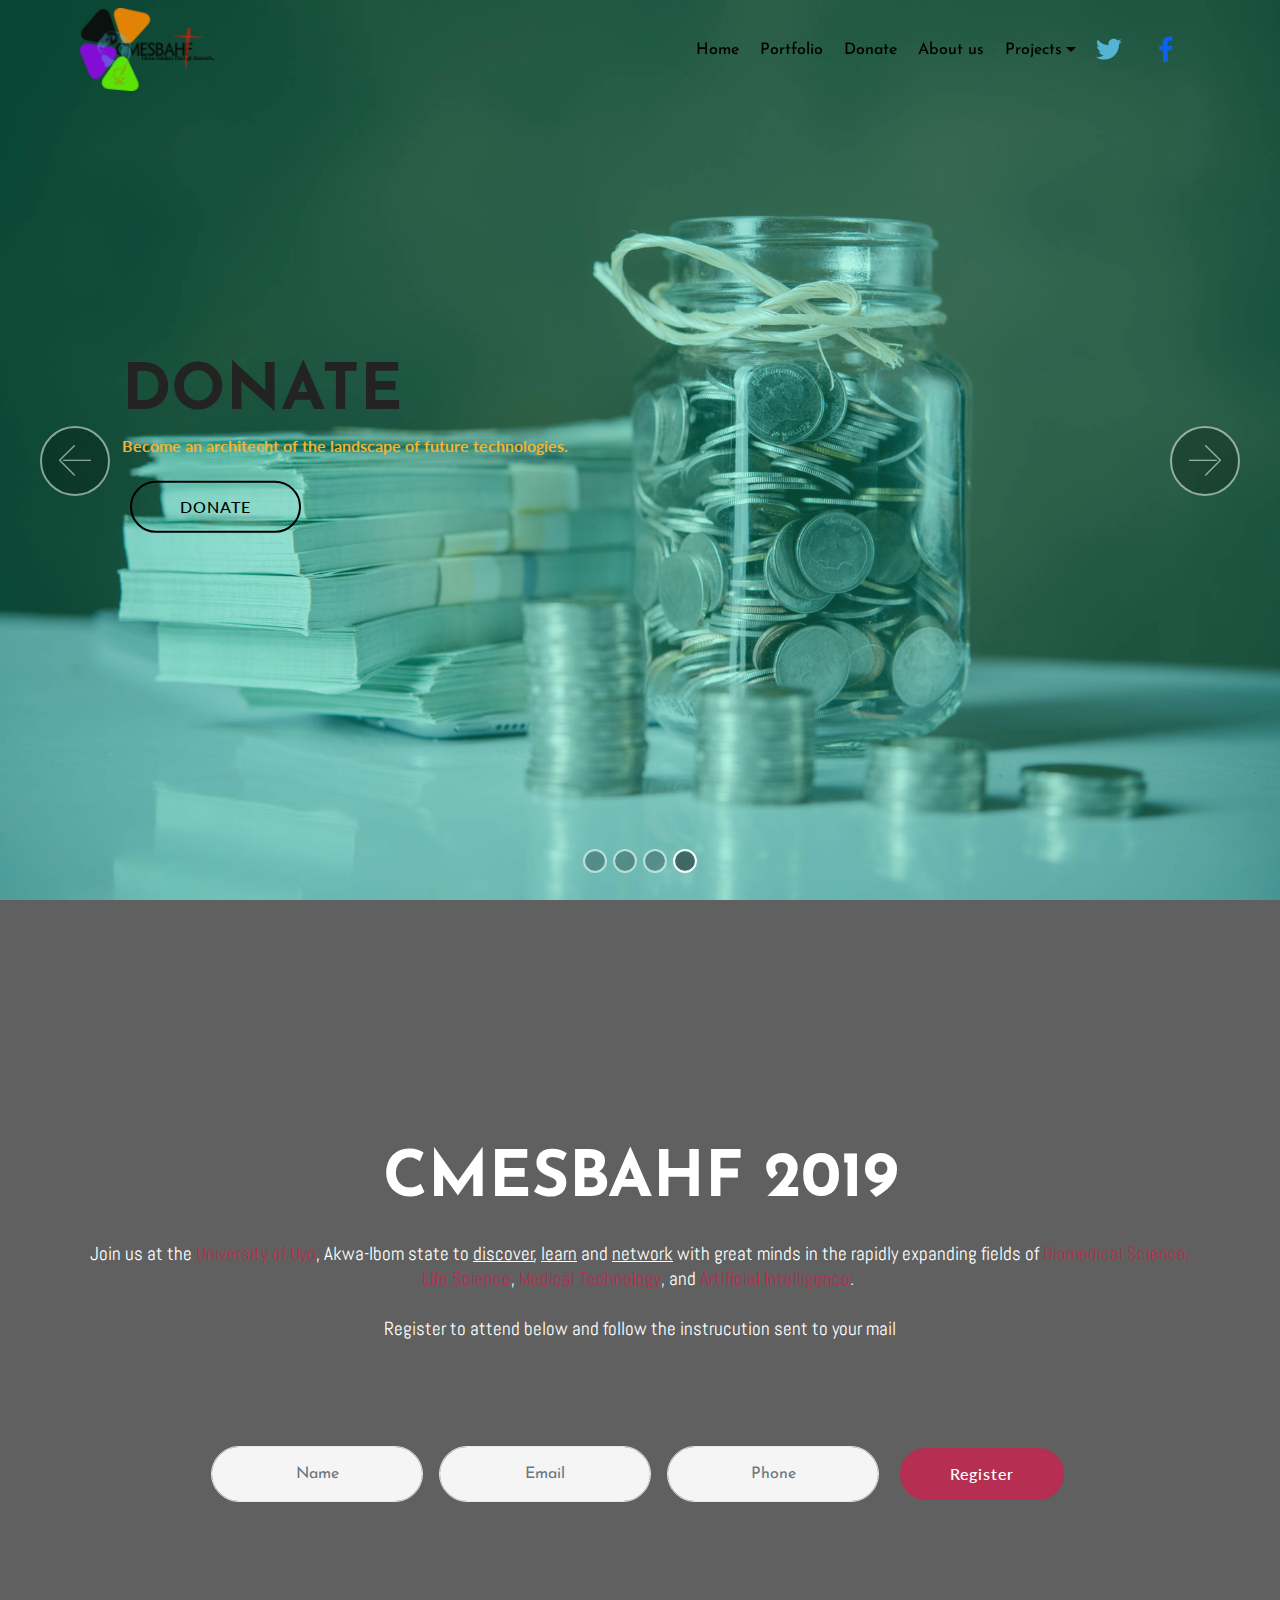
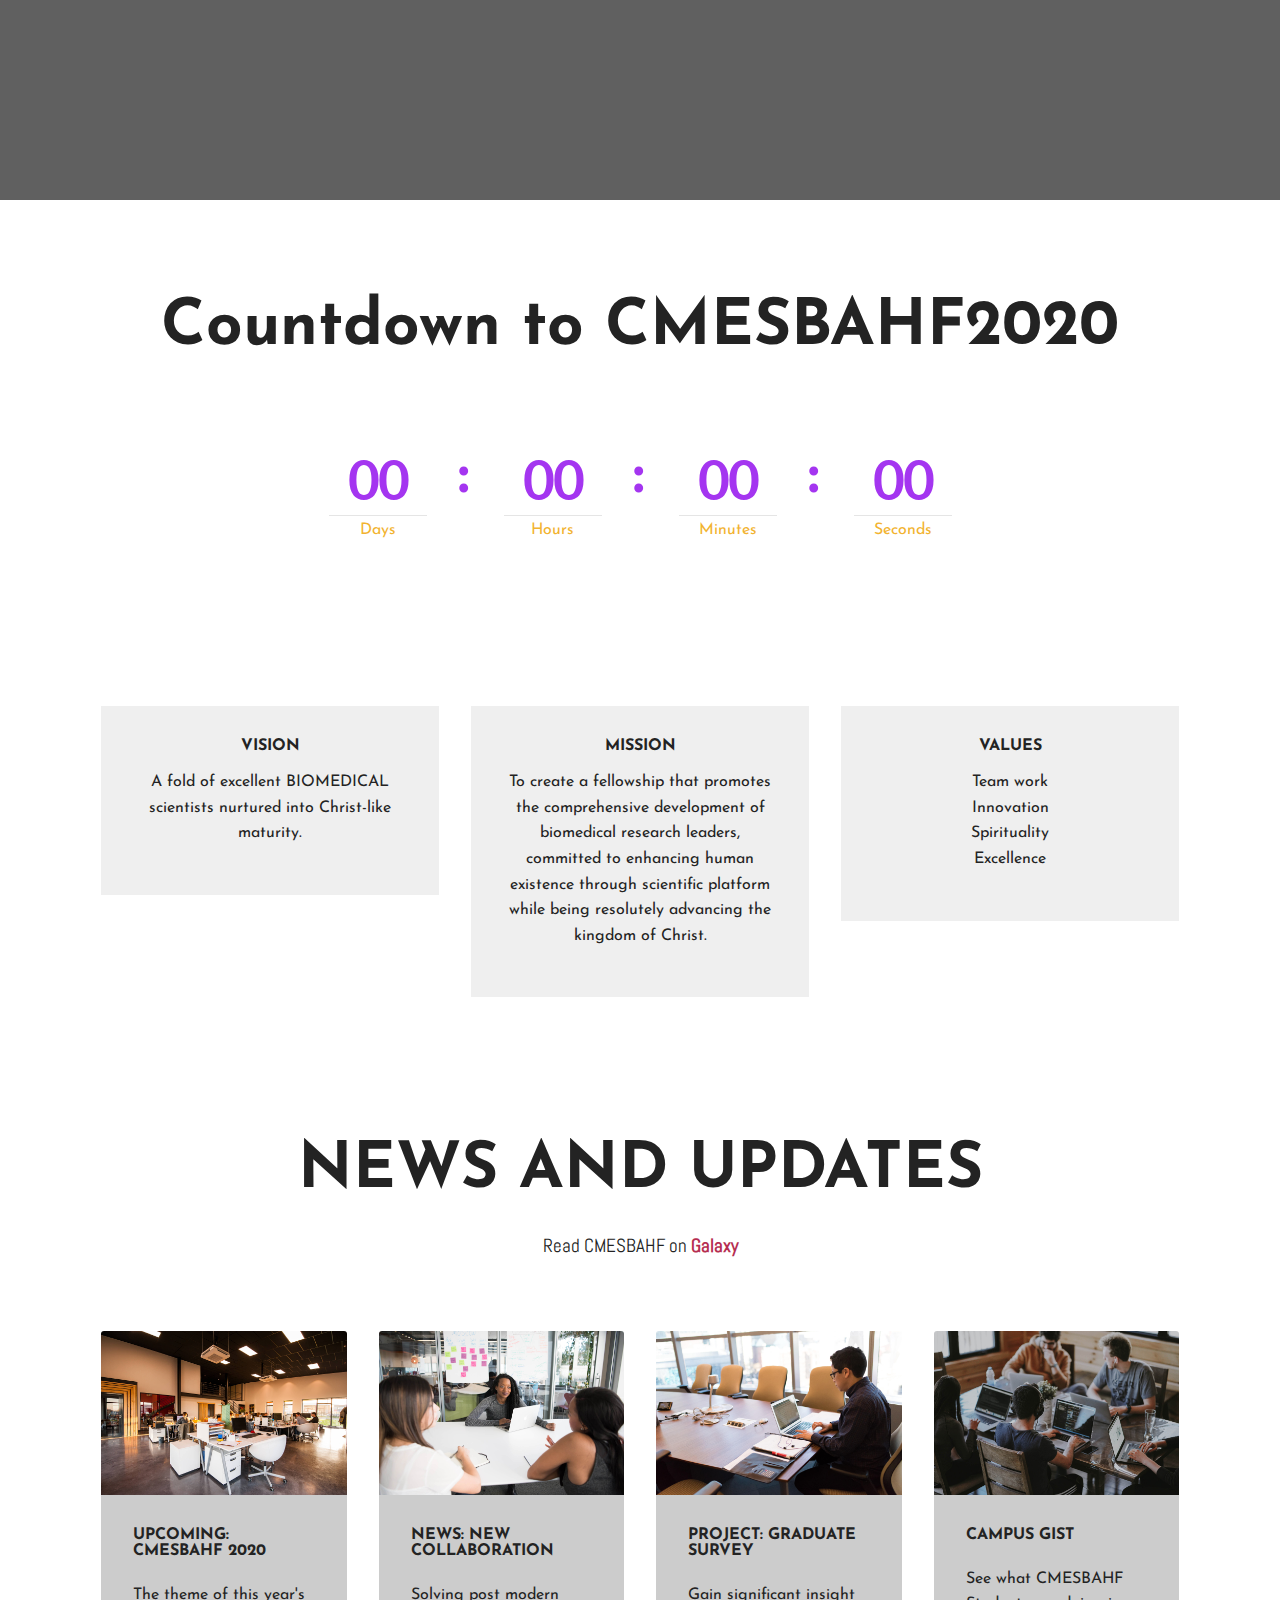
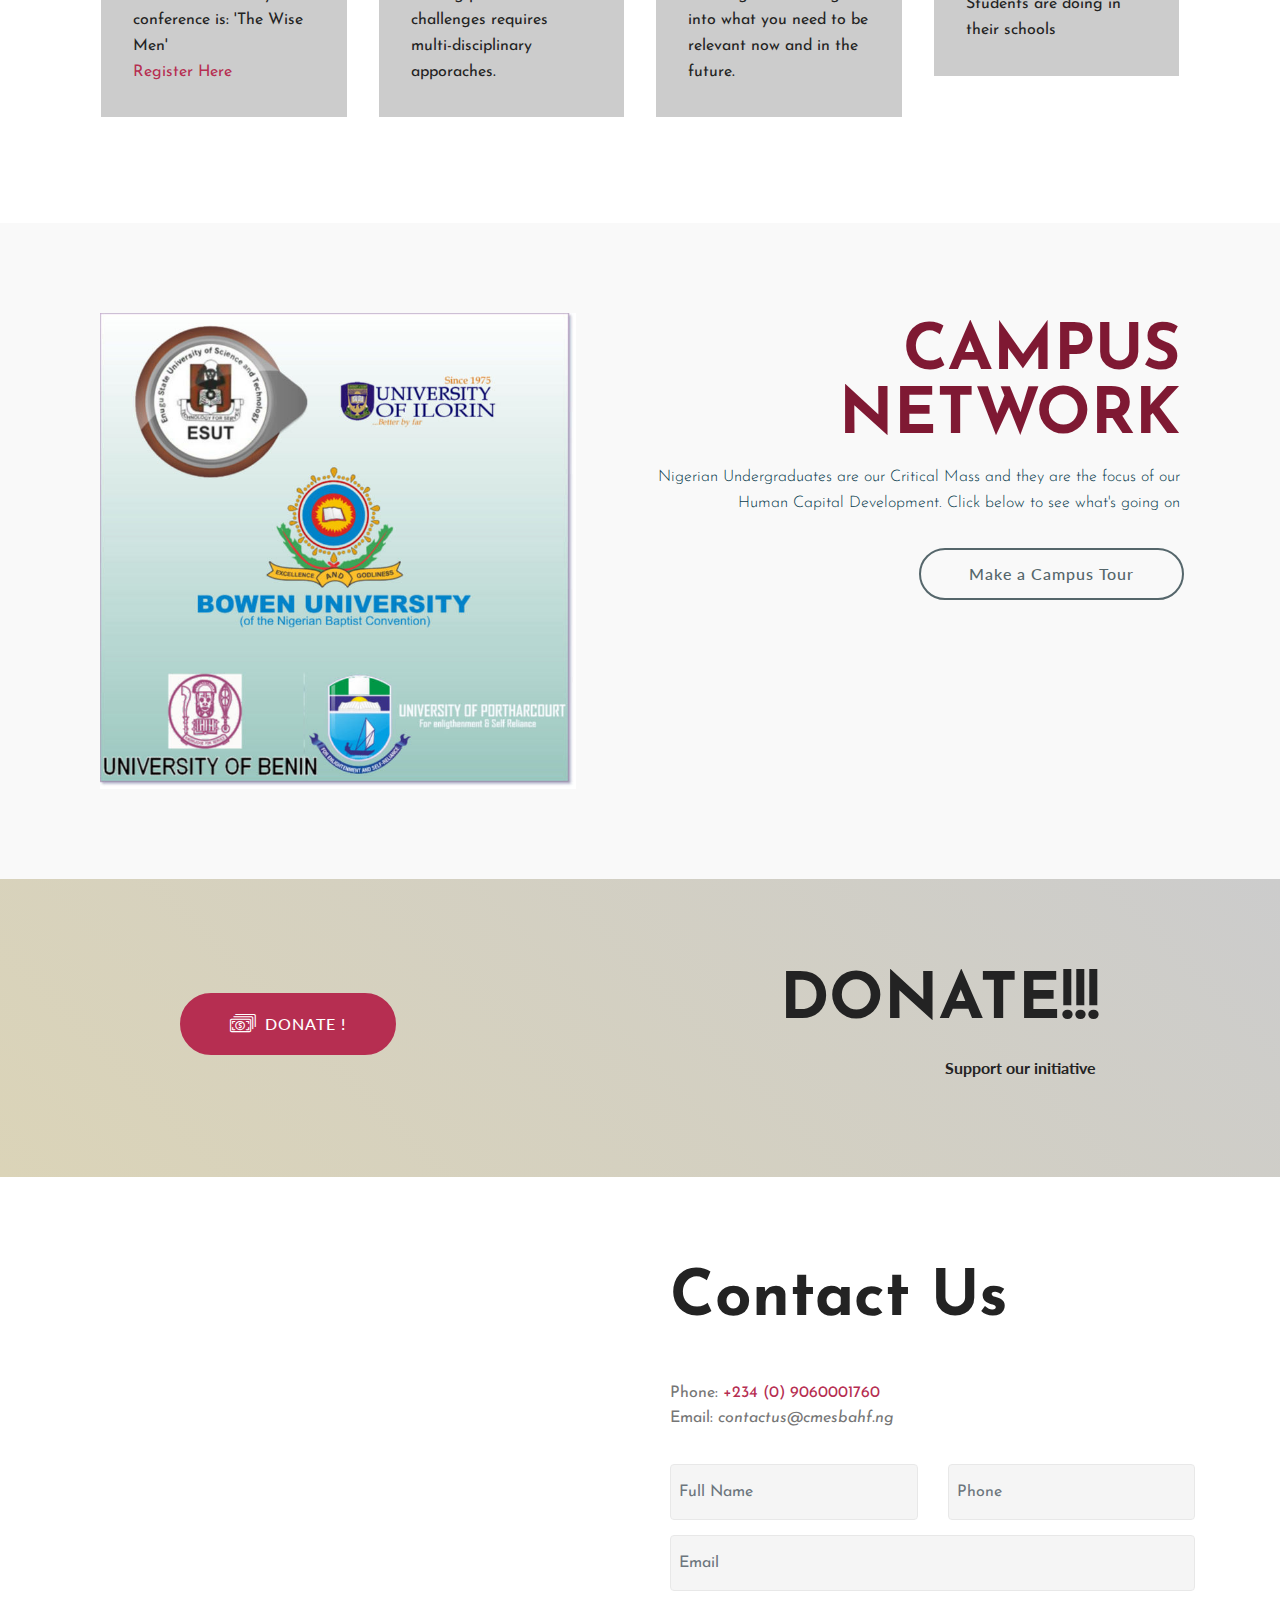
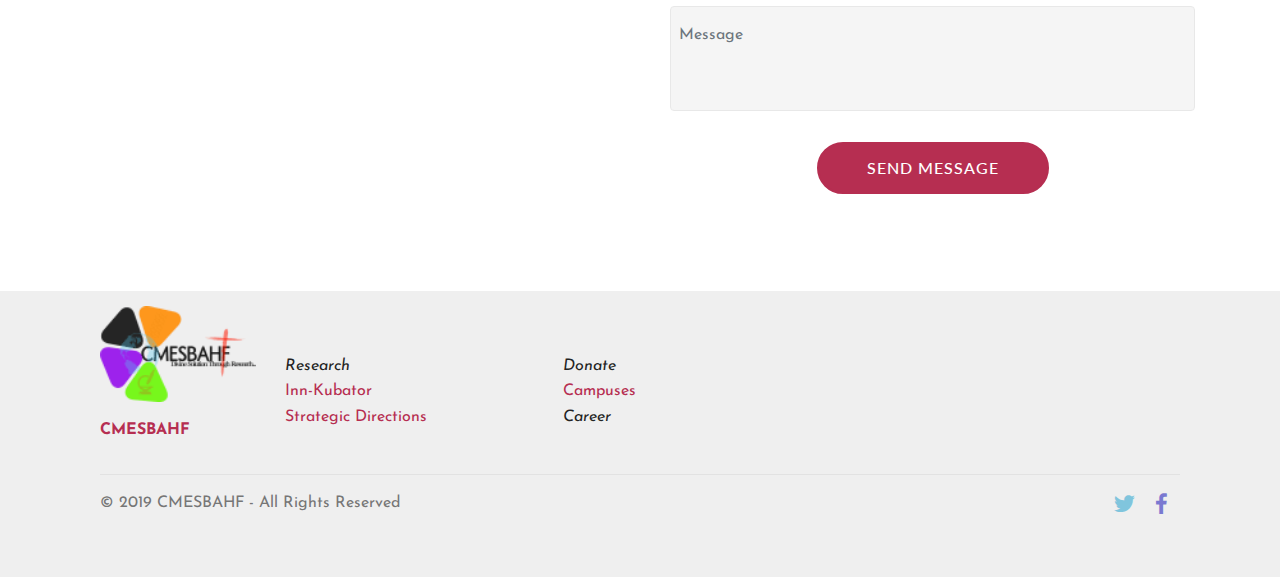
==== index.html @ d3d63069 "web" ====
<!DOCTYPE html>
<html  >
<head>
  <!-- Site made with Mobirise Website Builder v4.11.4, https://mobirise.com -->
  <meta charset="UTF-8">
  <meta http-equiv="X-UA-Compatible" content="IE=edge">
  <meta name="generator" content="Mobirise v4.11.4, mobirise.com">
  <meta name="viewport" content="width=device-width, initial-scale=1, minimum-scale=1">
  <link rel="shortcut icon" href="assets/images/cmesbahf-final-logo-122x75.png" type="image/x-icon">
  <meta name="description" content="The official website of CMESBAHF">
  
  <title>CMESBAHF Nigeria</title>
  <link rel="stylesheet" href="assets/web/assets/mobirise-icons/mobirise-icons.css">
  <link rel="stylesheet" href="assets/bootstrap/css/bootstrap.min.css">
  <link rel="stylesheet" href="assets/bootstrap/css/bootstrap-grid.min.css">
  <link rel="stylesheet" href="assets/bootstrap/css/bootstrap-reboot.min.css">
  <link rel="stylesheet" href="assets/socicon/css/styles.css">
  <link rel="stylesheet" href="assets/dropdown/css/style.css">
  <link rel="stylesheet" href="assets/tether/tether.min.css">
  <link rel="stylesheet" href="assets/theme/css/style.css">
  <link rel="preload" as="style" href="assets/mobirise/css/mbr-additional.css"><link rel="stylesheet" href="assets/mobirise/css/mbr-additional.css" type="text/css">
  
  
  
</head>
<body>
  <section class="menu cid-rE8yWDI77F" once="menu" id="menu2-0">

    

    <nav class="navbar navbar-expand beta-menu navbar-dropdown align-items-center navbar-toggleable-sm bg-color transparent">
        <button class="navbar-toggler navbar-toggler-right" type="button" data-toggle="collapse" data-target="#navbarSupportedContent" aria-controls="navbarSupportedContent" aria-expanded="false" aria-label="Toggle navigation">
            <div class="hamburger">
                <span></span>
                <span></span>
                <span></span>
                <span></span>
            </div>
        </button>
        <div class="menu-logo">
            <div class="navbar-brand">
                <span class="navbar-logo">
                    <a href="index.html">
                        <img src="assets/images/cmesbahf-final-logo-122x75.png" alt="CMESBAHF" title="The Christian Medical Scientists and Basic Health Foundation" style="height: 5.2rem;">
                    </a>
                </span>
                
            </div>
        </div>
        <div class="collapse navbar-collapse" id="navbarSupportedContent">
            <ul class="navbar-nav nav-dropdown nav-right" data-app-modern-menu="true"><li class="nav-item">
                    <a class="nav-link link text-black display-7" href="index.html">
                        Home</a>
                </li>
                <li class="nav-item">
                    <a class="nav-link link text-black display-7" href="page3.html" aria-expanded="false">
                        Portfolio</a>
                </li><li class="nav-item"><a class="nav-link link text-black display-7" href="index.html" aria-expanded="false">
                        Donate</a></li><li class="nav-item"><a class="nav-link link text-black display-7" href="page2.html" aria-expanded="false">
                        About us</a></li><li class="nav-item dropdown"><a class="nav-link link text-black dropdown-toggle display-7" href="index.html" data-toggle="dropdown-submenu" aria-expanded="true">
                        Projects</a><div class="dropdown-menu"><a class="text-black dropdown-item display-7" href="portfolio.html">EBP</a><a class="text-black dropdown-item display-7" href="https://www.surveymonkey.com/r/CMESBAHF" target="_blank">Graduate Survey</a></div></li><li class="nav-item"><a class="nav-link link text-black display-7" href="https://twitter.com/cmesbahf"><span class="socicon socicon-twitter mbr-iconfont mbr-iconfont-btn" style="color: rgb(85, 180, 212);"></span></a></li><li class="nav-item"><a class="nav-link link text-black display-7" href="https://facebook.com/cmesbahf"><span class="socicon socicon-facebook mbr-iconfont mbr-iconfont-btn" style="color: rgb(11, 97, 242);"></span></a></li></ul>
            
        </div>
    </nav>
</section>



<section class="engine"><a href="https://mobirise.info/t">free amp templates</a></section><section class="carousel slide cid-rE8Bx9FRnh" data-interval="false" id="slider1-5">

    

    <div class="full-screen"><div class="mbr-slider slide carousel" data-pause="true" data-keyboard="false" data-ride="carousel" data-interval="4000"><ol class="carousel-indicators"><li data-app-prevent-settings="" data-target="#slider1-5" data-slide-to="0"></li><li data-app-prevent-settings="" data-target="#slider1-5" data-slide-to="1"></li><li data-app-prevent-settings="" data-target="#slider1-5" data-slide-to="2"></li><li data-app-prevent-settings="" data-target="#slider1-5" class=" active" data-slide-to="3"></li></ol><div class="carousel-inner" role="listbox"><div class="carousel-item slider-fullscreen-image" data-bg-video-slide="false" style="background-image: url(assets/images/connect-20333-1920-1920x1280.jpg);"><div class="container container-slide"><div class="image_wrapper"><div class="mbr-overlay" style="background-color: rgb(127, 25, 51);"></div><img src="assets/images/connect-20333-1920-1920x1280.jpg" title="<b>CMESBAHF</b>"><div class="carousel-caption justify-content-center"><div class="col-10 align-left"><h2 class="mbr-fonts-style display-1"><strong>This is CMESBAHF</strong></h2><p class="lead mbr-text mbr-fonts-style display-5"><strong>EMPLOYABILITY: Join us to future-proof your career and get <br>connected with next generation skills in biomedical sciences<br> that makes you relevant and remain ahead.</strong><br></p><div class="mbr-section-btn" buttons="0"><a class="btn display-4 btn-secondary-outline" href="https://cmesbahf.ng">Read about our employability milestones</a> </div></div></div></div></div></div><div class="carousel-item slider-fullscreen-image" data-bg-video-slide="false" style="background-image: url(assets/images/lightbulb-1875247-1920-1920x1152.jpg);"><div class="container container-slide"><div class="image_wrapper"><div class="mbr-overlay" style="opacity: 0.3; background-color: rgb(142, 96, 16);"></div><img src="assets/images/lightbulb-1875247-1920-1920x1152.jpg" title="<b>CMESBAHF</b>"><div class="carousel-caption justify-content-center"><div class="col-10 align-left"><h2 class="mbr-fonts-style display-1"><strong>CMESBAHF</strong></h2><p class="lead mbr-text mbr-fonts-style display-2"><font color="#f2b330"><strong>INNOVATION: </strong>We nurture the best minds with spiritual , </font><br><font color="#f2b330">scientific and leadership tools for health and biomedical innovations</font></p><div class="mbr-section-btn" buttons="0"><a class="btn display-4 btn-secondary-outline" href="https://cmesbahf.ng">Learn more...</a> </div></div></div></div></div></div><div class="carousel-item slider-fullscreen-image" data-bg-video-slide="false" style="background-image: url(assets/images/asset-1-2000x1143.jpg);"><div class="container container-slide"><div class="image_wrapper"><div class="mbr-overlay" style="background-color: rgb(212, 188, 230);"></div><img src="assets/images/asset-1-2000x1143.jpg" title="<b>This is CMESBAHF</b>"><div class="carousel-caption justify-content-center"><div class="col-10 align-left"><h2 class="mbr-fonts-style display-1"><strong>CMESBAHF</strong></h2><p class="lead mbr-text mbr-fonts-style display-2"><strong>A special network of biomedical scientist that have found the nexus <br>between The Divine and Science. We are focused on making impact through <br>spiritually inspired scientific solutions fit for the post modern world. </strong>&nbsp;</p><div class="mbr-section-btn" buttons="0"><a class="btn display-4 btn-secondary-outline" href="https://cmesbahf.ng">See our projects</a> </div></div></div></div></div></div><div class="carousel-item slider-fullscreen-image active" data-bg-video-slide="false" style="background-image: url(assets/images/12565-2000x1335.jpg);"><div class="container container-slide"><div class="image_wrapper"><div class="mbr-overlay" style="opacity: 0.3; background-color: rgb(23, 231, 171);"></div><img src="assets/images/12565-2000x1335.jpg" title="<b>CAMPUS UPDATE</b>"><div class="carousel-caption justify-content-center"><div class="col-10 align-left"><h2 class="mbr-fonts-style display-1"><strong>DONATE</strong></h2><p class="lead mbr-text mbr-fonts-style display-2"><font color="#f2b330"><strong>Become an architecht of the landscape of future technologies.&nbsp;</strong></font></p><div class="mbr-section-btn" buttons="0"><a class="btn display-4 btn-secondary-outline" href="https://cmesbahf.ng">DONATE</a> </div></div></div></div></div></div></div><a data-app-prevent-settings="" class="carousel-control carousel-control-prev" role="button" data-slide="prev" href="#slider1-5"><span aria-hidden="true" class="mbri-left mbr-iconfont"></span><span class="sr-only">Previous</span></a><a data-app-prevent-settings="" class="carousel-control carousel-control-next" role="button" data-slide="next" href="#slider1-5"><span aria-hidden="true" class="mbri-right mbr-iconfont"></span><span class="sr-only">Next</span></a></div></div>

</section>

<section class="header13 cid-rEpSszQrSl mbr-fullscreen" id="header13-e" data-bg-video="https://www.youtube.com/watch?v=pHRcDOcZa6c">

    

    <div class="mbr-overlay" style="opacity: 0.7; background-color: rgb(35, 35, 35);">
    </div>

    <div class="container">
        

        <h1 class="mbr-section-title align-center pb-3 mbr-white mbr-bold mbr-fonts-style display-1">
            CMESBAHF 2019</h1>

        <h3 class="mbr-section-subtitle mbr-fonts-style display-5">Join us at the<a href="https://www.uniuyo.edu.ng/" target="_blank"> University of Uyo</a>, Akwa-Ibom state to <u>discover</u>, <u>learn</u> and <u>network</u> with great minds in the rapidly expanding fields of <a href="https://en.wikipedia.org/wiki/Biomedical_sciences" target="_blank">Biomedical Science, </a><a href="https://en.wikipedia.org/wiki/List_of_life_sciences" target="_blank">Life Science</a>, <a href="https://en.wikipedia.org/wiki/Health_technology_in_the_United_States" target="_blank">Medical Technology</a>, and&nbsp;<a href="https://en.wikipedia.org/wiki/Artificial_Intelligence" target="_blank">Artificial Intelligence</a>.&nbsp;<br><br>Register to attend below and follow the instrucution sent to your mail</h3>

        <div class="container mt-5 pt-5 pb-5">
            <div class="media-container-column" data-form-type="formoid">
                <div data-form-alert="" hidden="">Thanks for filling out the form!</div>

                <form class="form-inline" action="https://mobirise.com/" method="post" data-form-title="Mobirise Form">
                    <input type="hidden" value="X8OvmokMxhKAXZ16rlZdDSn3hfc1jZ1sjIEGr8yO2krGhYo9iOUZoTIAgWd7gZarjCQBtk+2hCfBKGUhmrcwa/AYx/we73OCE4CEQRSiBglqY59wUwQUn8UEQZHXHnZy" data-form-email="true">
                    <div class="form-group">
                        <input type="text" class="form-control input-sm input-inverse" name="name" required="" data-form-field="Name" placeholder="Name" id="name-header13-e">
                    </div>
                    <div class="form-group">
                        <input type="email" class="form-control input-sm input-inverse" name="email" required="" data-form-field="Email" placeholder="Email" id="email-header13-e">
                    </div>
                    <div class="form-group">
                        <input type="tel" class="form-control input-sm input-inverse" name="phone" data-form-field="Phone" placeholder="Phone" id="phone-header13-e">
                    </div>
                    <div class="buttons-wrap"><button href="" class="btn btn-primary display-4" type="submit" role="button">Register</button></div>
                </form>
            </div>
        </div>
    </div>

    

    
</section>

<section class="countdown1 cid-rE8IvRVbLJ" id="countdown1-6">
    
    
    
    <div class="container ">
        <h2 class="mbr-section-title pb-3 align-center mbr-fonts-style display-1"><strong>
            Countdown to CMESBAHF2020</strong></h2>
        
        
    </div>
    <div class="container countdown-cont align-center">
        <div class="daysCountdown" title="Days"></div>
        <div class="hoursCountdown" title="Hours"></div> 
        <div class="minutesCountdown" title="Minutes"></div> 
        <div class="secondsCountdown" title="Seconds"></div>
        <div class="countdown pt-5 mt-2" data-due-date="2020/11/12"> 
        </div>
    </div>
</section>

<section class="features4 cid-rEpTZJ6EQR" id="features4-g">
    
         

    
    <div class="container">
        <div class="media-container-row">
            <div class="card p-3 col-12 col-md-6 col-lg-4">
                <div class="card-wrapper media-container-row media-container-row">
                    <div class="card-box">
                        <h4 class="card-title pb-3 mbr-fonts-style display-7"><strong>
                            VISION</strong></h4>
                        <p class="mbr-text mbr-fonts-style display-7">
                            A fold of excellent BIOMEDICAL scientists nurtured into Christ-like maturity.
                        </p>
                    </div>
                </div>
            </div>

            <div class="card p-3 col-12 col-md-6 col-12 col-md-6 col-lg-4">
                <div class="card-wrapper media-container-row">
                    <div class="card-box">
                        <h4 class="card-title pb-3 mbr-fonts-style display-7"><strong>
                            MISSION</strong></h4>
                        <p class="mbr-text mbr-fonts-style display-7">To create a fellowship that promotes the comprehensive development of biomedical
research leaders, committed to enhancing human existence through scientific platform
<br>while being resolutely advancing the kingdom of Christ.</p>
                    </div>
                </div>
            </div>

            <div class="card p-3 col-12 col-md-6 col-lg-4">
                <div class="card-wrapper media-container-row">
                    <div class="card-box">
                        <h4 class="card-title pb-3 mbr-fonts-style display-7"><strong>
                            VALUES</strong></h4>
                        <p class="mbr-text mbr-fonts-style display-7">Team work <br>Innovation<br>Spirituality <br>Excellence</p>
                    </div>
                </div>
            </div>

            
        </div>
    </div>
</section>

<section class="features18 popup-btn-cards cid-rGeC0750as" id="features18-1c">

    

    
    <div class="container">
        <h2 class="mbr-section-title pb-3 align-center mbr-fonts-style display-1"><strong>
            NEWS AND UPDATES</strong></h2>
        <h3 class="mbr-section-subtitle display-5 align-center mbr-fonts-style mbr-light">
            Read CMESBAHF on&nbsp;<a href="page4.html"><strong>Galaxy</strong></a></h3>
        <div class="media-container-row pt-5 ">
            <div class="card p-3 col-12 col-md-6 col-lg-3">
                <div class="card-wrapper ">
                    <div class="card-img">
                        <div class="mbr-overlay"></div>
                        <div class="mbr-section-btn text-center"><a href="https://mobirise.co" class="btn btn-primary display-4">Register</a></div>
                        <img src="assets/images/background1.jpg" alt="Mobirise">
                    </div>
                    <div class="card-box">
                        <h4 class="card-title mbr-fonts-style display-7"><strong>UPCOMING: CMESBAHF 2020</strong><strong><br></strong></h4>
                        <p class="mbr-text mbr-fonts-style align-left display-7">
                            The theme of this year's conference is: 'The Wise Men'<br><a href="http://cmesbahf.ng">Register Here</a>&nbsp;</p>
                    </div>
                </div>
            </div>
            <div class="card p-3 col-12 col-md-6 col-lg-3">
                <div class="card-wrapper">
                    <div class="card-img">
                        <div class="mbr-overlay"></div>
                        <div class="mbr-section-btn text-center"><a href="https://mobirise.co" class="btn btn-primary display-4">Read</a></div>
                        <img src="assets/images/background2.jpg" alt="Mobirise">
                    </div>
                    <div class="card-box">
                        <h4 class="card-title mbr-fonts-style display-7"><strong>NEWS: NEW COLLABORATION</strong></h4>
                        <p class="mbr-text mbr-fonts-style display-7">
                           Solving post modern challenges requires multi-disciplinary apporaches.<br>
                        </p>
                    </div>
                </div>
            </div>

            <div class="card p-3 col-12 col-md-6 col-lg-3">
                <div class="card-wrapper">
                    <div class="card-img">
                        <div class="mbr-overlay"></div>
                        <div class="mbr-section-btn text-center"><a href="https://www.surveymonkey.com/r/CMESBAHF" class="btn btn-primary display-4">Particicpate</a></div>
                        <img src="assets/images/background3.jpg" alt="Mobirise">
                    </div>
                    <div class="card-box">
                        <h4 class="card-title mbr-fonts-style display-7"><strong>PROJECT: GRADUATE SURVEY</strong></h4>
                        <p class="mbr-text mbr-fonts-style display-7">Gain significant insight into what you need to be relevant now and in the future.</p>
                    </div>
                </div>
            </div>

            <div class="card p-3 col-12 col-md-6 col-lg-3">
                <div class="card-wrapper">
                    <div class="card-img">
                        <div class="mbr-overlay"></div>
                        <div class="mbr-section-btn text-center"><a href="https://mobirise.co" class="btn btn-primary display-4">Go To</a></div>
                        <img src="assets/images/background4.jpg" alt="Mobirise">
                    </div>
                    <div class="card-box">
                        <h4 class="card-title mbr-fonts-style display-7"><strong>
                            CAMPUS GIST</strong></h4>
                        <p class="mbr-text mbr-fonts-style display-7">See what CMESBAHF Students are doing in their schools</p>
                    </div>
                </div>
            </div>
        </div>
    </div>
</section>

<section class="services2 cid-rJbtkqHJz9" id="services2-23">
    <!---->
    
    <!---->
    <!--Overlay-->
    
    <!--Container-->
    <div class="container">
        <div class="col-md-12">
            <div class="media-container-row">
                <div class="mbr-figure" style="width: 50%;">
                    <img src="assets/images/cmesbahf-732x732.jpg" alt="Mobirise" title="">
                </div>
                <div class="align-left aside-content">
                    <h2 class="mbr-title pt-2 mbr-fonts-style display-1"><strong>
                        CAMPUS NETWORK</strong></h2>
                    <div class="mbr-section-text">
                        <p class="mbr-text text1 pt-2 mbr-light mbr-fonts-style display-7">Nigerian Undergraduates are our Critical Mass and they are the focus of our Human Capital Development. Click below to see what's going on</p>
                        
                    </div>
                    <!--Btn-->
                    <div class="mbr-section-btn pt-3 align-right"><a href="page2.html#gallery2-2f" class="btn btn-warning-outline display-4">Make a Campus Tour</a></div>
                </div>
            </div>
        </div>
    </div>
</section>





<section class="mbr-section info2 cid-rGeFq6LuWG" id="info2-1d">

    

    

    <div class="container">
        <div class="row main justify-content-center">
            <div class="media-container-column col-12 col-lg-3 col-md-4">
                <div class="mbr-section-btn align-left py-4"><a class="btn btn-primary display-4" href="https://mobirise.co"><span class="mbri-cash mbr-iconfont mbr-iconfont-btn"></span>
                    DONATE !</a></div>
            </div>
            <div class="media-container-column title col-12 col-lg-7 col-md-6">
                <h2 class="align-right mbr-bold mbr-white pb-3 mbr-fonts-style display-1">DONATE!!!</h2>
                <h3 class="mbr-section-subtitle align-right mbr-light mbr-white mbr-fonts-style display-4"><strong>
                    Support our initiative&nbsp;</strong></h3>
            </div>
        </div>
    </div>
</section>

<section class="mbr-section form4 cid-rJbx39dswi" id="form4-24">

    

    
    <div class="container">
        <div class="row">
            <div class="col-md-6">
                <div class="google-map"><iframe frameborder="0" style="border:0" src="https://www.google.com/maps/embed/v1/place?key=AIzaSyCx3d07zxHPLvkFBLlAR3Ng8a9wsAsGoJ8&amp;q=place_id:Ei5QbG90IDMwLCBGbGF0LCAzIFByb3ZpZGVuY2UgU3QsIEFidWphLCBOaWdlcmlhIi0aKwoaEhgKFAoSCUGMgRvcCE4QETivmH8p3FEEEAMSDVBsb3QgMzAsIEZsYXQ" allowfullscreen=""></iframe></div>
            </div>
            <div class="col-md-6">
                <h2 class="pb-3 align-left mbr-fonts-style display-1"><strong>
                    Contact Us</strong></h2>
                <div>
                    <div class="icon-block pb-3">
                        
                        
                    </div>
                    <div class="icon-contacts pb-3">
                        
                        <p class="mbr-text align-left mbr-fonts-style display-7">
                            Phone: <a href="tel:+234 (0) 9060001760">+234 (0) 9060001760</a>&nbsp;<br>
                            Email: <em>contactus@cmesbahf.ng</em></p>
                    </div>
                </div>
                <div data-form-type="formoid">
                    <div data-form-alert="" hidden="">Thanks for filling out the form!</div>
                    <form class="block mbr-form" action="https://mobirise.com/" method="post" data-form-title="Mobirise Form"><input type="hidden" name="email" data-form-email="true" value="tLbrWy59riHIXc68KKu2wMkXCcR/LjwdYV/ACq5c7BE36Apg1BDbLdhyXC3aLeLkBaf45lOIsUQeabkMNbRoTrTLozFEgLorjHcRyem7mPxCpz/sy0Q0nndVn+iEE9F0">
                        <div class="row">
                            <div class="col-md-6 multi-horizontal" data-for="name">
                                <input type="text" class="form-control input" name="name" data-form-field="Name" placeholder="Full Name" required="" id="name-form4-24">
                            </div>
                            <div class="col-md-6 multi-horizontal" data-for="phone">
                                <input type="text" class="form-control input" name="phone" data-form-field="Phone" placeholder="Phone" required="" id="phone-form4-24">
                            </div>
                            <div class="col-md-12" data-for="email">
                                <input type="text" class="form-control input" name="email" data-form-field="Email" placeholder="Email" required="" id="email-form4-24">
                            </div>
                            <div class="col-md-12" data-for="message">
                                <textarea class="form-control input" name="message" rows="3" data-form-field="Message" placeholder="Message" style="resize:none" id="message-form4-24"></textarea>
                            </div>
                            <div class="input-group-btn col-md-12" style="margin-top: 10px;">
                                <button href="" type="submit" class="btn btn-primary btn-form display-4">SEND MESSAGE</button>
                            </div>
                        </div>
                    </form>
                </div>
            </div>
        </div>
    </div>
</section>

<section class="footer3 cid-rIgvZgjJQn" id="footer3-1s">

    

    

    <div class="container">
        <div class="media-container-row content">
            <div class="col-md-2 col-sm-4">
                <div class="mb-3 img-logo">
                    <a href="index.html">
                         <img src="assets/images/cmesbahf-final-logo-122x75.png" alt="Mobirise" title="">
                    </a>
                </div>
                <p class="mbr-fonts-style foot-logo display-7"><em><a href="index.html"><strong>CMESBAHF</strong></a></em></p>
            </div>
            <div class="col-md-3 col-sm-4">
                <p class="mb-4 mbr-fonts-style foot-title display-7">&nbsp;</p>
                <p class="mbr-text mbr-links-column mbr-fonts-style display-7"><em>Research&nbsp;<br><a href="portfolio.html#services1-1h">Inn-Kubator</a><br><a href="page2.html#features18-1p">Strategic Directions</a></em><em><br></em></p>
            </div>
            <div class="col-md-3 col-sm-4">
                <p class="mb-4 mbr-fonts-style foot-title display-7">&nbsp;</p>
                <p class="mbr-text mbr-fonts-style mbr-links-column display-7"><em>Donate</em><br><em><a href="page2.html#clients-10">Campuses</a><br>Career</em><br></p>
            </div>
            <div class="col-md-4 col-sm-12">
                <p class="mb-4 mbr-fonts-style foot-title display-7">&nbsp;</p>
                <p class="mbr-text form-text mbr-fonts-style display-7">&nbsp;</p>
                

            </div>
        </div>
        <div class="footer-lower">
            <div class="media-container-row">
                <div class="col-sm-12">
                    <hr>
                </div>
            </div>
            <div class="media-container-row">
                <div class="col-sm-6 copyright">
                    <p class="mbr-text mbr-fonts-style display-7">
                        © 2019 CMESBAHF - All Rights Reserved
                    </p>
                </div>
                <div class="col-md-6">
                    <div class="social-list align-right">
                        <div class="soc-item">
                            <a href="https://twitter.com/cmesbahf" target="_blank">
                                <span class="mbr-iconfont mbr-iconfont-social socicon-twitter socicon" style="color: rgb(20, 157, 204); fill: rgb(20, 157, 204);"></span>
                            </a>
                        </div>
                        <div class="soc-item">
                            <a href="https://www.facebook.com/pages/Mobirise/1616226671953247" target="_blank">
                                <span class="mbr-iconfont mbr-iconfont-social socicon-facebook socicon" style="color: rgb(8, 5, 180); fill: rgb(8, 5, 180);"></span>
                            </a>
                        </div>
                        
                        
                        
                        
                    </div>
                </div>
            </div>
        </div>
    </div>
</section>




  <script src="assets/web/assets/jquery/jquery.min.js"></script>
  <script src="assets/popper/popper.min.js"></script>
  <script src="assets/bootstrap/js/bootstrap.min.js"></script>
  <script src="assets/smoothscroll/smooth-scroll.js"></script>
  <script src="assets/dropdown/js/nav-dropdown.js"></script>
  <script src="assets/dropdown/js/navbar-dropdown.js"></script>
  <script src="assets/touchswipe/jquery.touch-swipe.min.js"></script>
  <script src="assets/ytplayer/jquery.mb.ytplayer.min.js"></script>
  <script src="assets/vimeoplayer/jquery.mb.vimeo_player.js"></script>
  <script src="assets/tether/tether.min.js"></script>
  <script src="assets/bootstrapcarouselswipe/bootstrap-carousel-swipe.js"></script>
  <script src="assets/playervimeo/vimeo_player.js"></script>
  <script src="assets/countdown/jquery.countdown.min.js"></script>
  <script src="assets/mbr-popup-btns/mbr-popup-btns.js"></script>
  <script src="assets/theme/js/script.js"></script>
  <script src="assets/slidervideo/script.js"></script>
  <script src="assets/formoid/formoid.min.js"></script>
  
  
</body>
</html>
---- assets/web/assets/mobirise-icons/mobirise-icons.css ----
@font-face {
  font-family: 'MobiriseIcons';
  src:  url('mobirise-icons.eot?spat4u');
  src:  url('mobirise-icons.eot?spat4u#iefix') format('embedded-opentype'),
    url('mobirise-icons.ttf?spat4u') format('truetype'),
    url('mobirise-icons.woff?spat4u') format('woff'),
    url('mobirise-icons.svg?spat4u#MobiriseIcons') format('svg');
  font-weight: normal;
  font-style: normal;
  font-display: swap;
}

[class^="mbri-"], [class*=" mbri-"] {
  /* use !important to prevent issues with browser extensions that change fonts */
  font-family: MobiriseIcons !important;
  speak: none;
  font-style: normal;
  font-weight: normal;
  font-variant: normal;
  text-transform: none;
  line-height: 1;

  /* Better Font Rendering =========== */
  -webkit-font-smoothing: antialiased;
  -moz-osx-font-smoothing: grayscale;
}

.mbri-add-submenu:before {
  content: "\e900";
}
.mbri-alert:before {
  content: "\e901";
}
.mbri-align-center:before {
  content: "\e902";
}
.mbri-align-justify:before {
  content: "\e903";
}
.mbri-align-left:before {
  content: "\e904";
}
.mbri-align-right:before {
  content: "\e905";
}
.mbri-android:before {
  content: "\e906";
}
.mbri-apple:before {
  content: "\e907";
}
.mbri-arrow-down:before {
  content: "\e908";
}
.mbri-arrow-next:before {
  content: "\e909";
}
.mbri-arrow-prev:before {
  content: "\e90a";
}
.mbri-arrow-up:before {
  content: "\e90b";
}
.mbri-bold:before {
  content: "\e90c";
}
.mbri-bookmark:before {
  content: "\e90d";
}
.mbri-bootstrap:before {
  content: "\e90e";
}
.mbri-briefcase:before {
  content: "\e90f";
}
.mbri-browse:before {
  content: "\e910";
}
.mbri-bulleted-list:before {
  content: "\e911";
}
.mbri-calendar:before {
  content: "\e912";
}
.mbri-camera:before {
  content: "\e913";
}
.mbri-cart-add:before {
  content: "\e914";
}
.mbri-cart-full:before {
  content: "\e915";
}
.mbri-cash:before {
  content: "\e916";
}
.mbri-change-style:before {
  content: "\e917";
}
.mbri-chat:before {
  content: "\e918";
}
.mbri-clock:before {
  content: "\e919";
}
.mbri-close:before {
  content: "\e91a";
}
.mbri-cloud:before {
  content: "\e91b";
}
.mbri-code:before {
  content: "\e91c";
}
.mbri-contact-form:before {
  content: "\e91d";
}
.mbri-credit-card:before {
  content: "\e91e";
}
.mbri-cursor-click:before {
  content: "\e91f";
}
.mbri-cust-feedback:before {
  content: "\e920";
}
.mbri-database:before {
  content: "\e921";
}
.mbri-delivery:before {
  content: "\e922";
}
.mbri-desktop:before {
  content: "\e923";
}
.mbri-devices:before {
  content: "\e924";
}
.mbri-down:before {
  content: "\e925";
}
.mbri-download:before {
  content: "\e989";
}
.mbri-drag-n-drop:before {
  content: "\e927";
}
.mbri-drag-n-drop2:before {
  content: "\e928";
}
.mbri-edit:before {
  content: "\e929";
}
.mbri-edit2:before {
  content: "\e92a";
}
.mbri-error:before {
  content: "\e92b";
}
.mbri-extension:before {
  content: "\e92c";
}
.mbri-features:before {
  content: "\e92d";
}
.mbri-file:before {
  content: "\e92e";
}
.mbri-flag:before {
  content: "\e92f";
}
.mbri-folder:before {
  content: "\e930";
}
.mbri-gift:before {
  content: "\e931";
}
.mbri-github:before {
  content: "\e932";
}
.mbri-globe:before {
  content: "\e933";
}
.mbri-globe-2:before {
  content: "\e934";
}
.mbri-growing-chart:before {
  content: "\e935";
}
.mbri-hearth:before {
  content: "\e936";
}
.mbri-help:before {
  content: "\e937";
}
.mbri-home:before {
  content: "\e938";
}
.mbri-hot-cup:before {
  content: "\e939";
}
.mbri-idea:before {
  content: "\e93a";
}
.mbri-image-gallery:before {
  content: "\e93b";
}
.mbri-image-slider:before {
  content: "\e93c";
}
.mbri-info:before {
  content: "\e93d";
}
.mbri-italic:before {
  content: "\e93e";
}
.mbri-key:before {
  content: "\e93f";
}
.mbri-laptop:before {
  content: "\e940";
}
.mbri-layers:before {
  content: "\e941";
}
.mbri-left-right:before {
  content: "\e942";
}
.mbri-left:before {
  content: "\e943";
}
.mbri-letter:before {
  content: "\e944";
}
.mbri-like:before {
  content: "\e945";
}
.mbri-link:before {
  content: "\e946";
}
.mbri-lock:before {
  content: "\e947";
}
.mbri-login:before {
  content: "\e948";
}
.mbri-logout:before {
  content: "\e949";
}
.mbri-magic-stick:before {
  content: "\e94a";
}
.mbri-map-pin:before {
  content: "\e94b";
}
.mbri-menu:before {
  content: "\e94c";
}
.mbri-mobile:before {
  content: "\e94d";
}
.mbri-mobile2:before {
  content: "\e94e";
}
.mbri-mobirise:before {
  content: "\e94f";
}
.mbri-more-horizontal:before {
  content: "\e950";
}
.mbri-more-vertical:before {
  content: "\e951";
}
.mbri-music:before {
  content: "\e952";
}
.mbri-new-file:before {
  content: "\e953";
}
.mbri-numbered-list:before {
  content: "\e954";
}
.mbri-opened-folder:before {
  content: "\e955";
}
.mbri-pages:before {
  content: "\e956";
}
.mbri-paper-plane:before {
  content: "\e957";
}
.mbri-paperclip:before {
  content: "\e958";
}
.mbri-photo:before {
  content: "\e959";
}
.mbri-photos:before {
  content: "\e95a";
}
.mbri-pin:before {
  content: "\e95b";
}
.mbri-play:before {
  content: "\e95c";
}
.mbri-plus:before {
  content: "\e95d";
}
.mbri-preview:before {
  content: "\e95e";
}
.mbri-print:before {
  content: "\e95f";
}
.mbri-protect:before {
  content: "\e960";
}
.mbri-question:before {
  content: "\e961";
}
.mbri-quote-left:before {
  content: "\e962";
}
.mbri-quote-right:before {
  content: "\e963";
}
.mbri-refresh:before {
  content: "\e964";
}
.mbri-responsive:before {
  content: "\e965";
}
.mbri-right:before {
  content: "\e966";
}
.mbri-rocket:before {
  content: "\e967";
}
.mbri-sad-face:before {
  content: "\e968";
}
.mbri-sale:before {
  content: "\e969";
}
.mbri-save:before {
  content: "\e96a";
}
.mbri-search:before {
  content: "\e96b";
}
.mbri-setting:before {
  content: "\e96c";
}
.mbri-setting2:before {
  content: "\e96d";
}
.mbri-setting3:before {
  content: "\e96e";
}
.mbri-share:before {
  content: "\e96f";
}
.mbri-shopping-bag:before {
  content: "\e970";
}
.mbri-shopping-basket:before {
  content: "\e971";
}
.mbri-shopping-cart:before {
  content: "\e972";
}
.mbri-sites:before {
  content: "\e973";
}
.mbri-smile-face:before {
  content: "\e974";
}
.mbri-speed:before {
  content: "\e975";
}
.mbri-star:before {
  content: "\e976";
}
.mbri-success:before {
  content: "\e977";
}
.mbri-sun:before {
  content: "\e978";
}
.mbri-sun2:before {
  content: "\e979";
}
.mbri-tablet:before {
  content: "\e97a";
}
.mbri-tablet-vertical:before {
  content: "\e97b";
}
.mbri-target:before {
  content: "\e97c";
}
.mbri-timer:before {
  content: "\e97d";
}
.mbri-to-ftp:before {
  content: "\e97e";
}
.mbri-to-local-drive:before {
  content: "\e97f";
}
.mbri-touch-swipe:before {
  content: "\e980";
}
.mbri-touch:before {
  content: "\e981";
}
.mbri-trash:before {
  content: "\e982";
}
.mbri-underline:before {
  content: "\e983";
}
.mbri-unlink:before {
  content: "\e984";
}
.mbri-unlock:before {
  content: "\e985";
}
.mbri-up-down:before {
  content: "\e986";
}
.mbri-up:before {
  content: "\e987";
}
.mbri-update:before {
  content: "\e988";
}
.mbri-upload:before {
 content: "\e926"; 
}
.mbri-user:before {
  content: "\e98a";
}
.mbri-user2:before {
  content: "\e98b";
}
.mbri-users:before {
  content: "\e98c";
}
.mbri-video:before {
  content: "\e98d";
}
.mbri-video-play:before {
  content: "\e98e";
}
.mbri-watch:before {
  content: "\e98f";
}
.mbri-website-theme:before {
  content: "\e990";
}
.mbri-wifi:before {
  content: "\e991";
}
.mbri-windows:before {
  content: "\e992";
}
.mbri-zoom-out:before {
  content: "\e993";
}
.mbri-redo:before {
  content: "\e994";
}
.mbri-undo:before {
  content: "\e995";
}
---- assets/socicon/css/styles.css ----
@charset "UTF-8";

@font-face {
  font-family: "socicon";
  src:url("../fonts/socicon.eot");
  src:url("../fonts/socicon.eot?#iefix") format("embedded-opentype"),
    url("../fonts/socicon.woff") format("woff"),
    url("../fonts/socicon.ttf") format("truetype"),
    url("../fonts/socicon.svg#socicon") format("svg");
  font-weight: normal;
  font-style: normal;
  font-display:swap;
}

[data-icon]:before {
  font-family: "socicon" !important;
  content: attr(data-icon);
  font-style: normal !important;
  font-weight: normal !important;
  font-variant: normal !important;
  text-transform: none !important;
  speak: none;
  line-height: 1;
  -webkit-font-smoothing: antialiased;
  -moz-osx-font-smoothing: grayscale;
}

[class^="socicon-"]:before,
[class*=" socicon-"]:before {
  font-family: "socicon" !important;
  font-style: normal !important;
  font-weight: normal !important;
  font-variant: normal !important;
  text-transform: none !important;
  speak: none;
  line-height: 1;
  -webkit-font-smoothing: antialiased;
  -moz-osx-font-smoothing: grayscale;
}

.socicon-modelmayhem:before {
  content: "\e000";
}
.socicon-mixcloud:before {
  content: "\e001";
}
.socicon-drupal:before {
  content: "\e002";
}
.socicon-swarm:before {
  content: "\e003";
}
.socicon-istock:before {
  content: "\e004";
}
.socicon-yammer:before {
  content: "\e005";
}
.socicon-ello:before {
  content: "\e006";
}
.socicon-stackoverflow:before {
  content: "\e007";
}
.socicon-persona:before {
  content: "\e008";
}
.socicon-triplej:before {
  content: "\e009";
}
.socicon-houzz:before {
  content: "\e00a";
}
.socicon-rss:before {
  content: "\e00b";
}
.socicon-paypal:before {
  content: "\e00c";
}
.socicon-odnoklassniki:before {
  content: "\e00d";
}
.socicon-airbnb:before {
  content: "\e00e";
}
.socicon-periscope:before {
  content: "\e00f";
}
.socicon-outlook:before {
  content: "\e010";
}
.socicon-coderwall:before {
  content: "\e011";
}
.socicon-tripadvisor:before {
  content: "\e012";
}
.socicon-appnet:before {
  content: "\e013";
}
.socicon-goodreads:before {
  content: "\e014";
}
.socicon-tripit:before {
  content: "\e015";
}
.socicon-lanyrd:before {
  content: "\e016";
}
.socicon-slideshare:before {
  content: "\e017";
}
.socicon-buffer:before {
  content: "\e018";
}
.socicon-disqus:before {
  content: "\e019";
}
.socicon-vkontakte:before {
  content: "\e01a";
}
.socicon-whatsapp:before {
  content: "\e01b";
}
.socicon-patreon:before {
  content: "\e01c";
}
.socicon-storehouse:before {
  content: "\e01d";
}
.socicon-pocket:before {
  content: "\e01e";
}
.socicon-mail:before {
  content: "\e01f";
}
.socicon-blogger:before {
  content: "\e020";
}
.socicon-technorati:before {
  content: "\e021";
}
.socicon-reddit:before {
  content: "\e022";
}
.socicon-dribbble:before {
  content: "\e023";
}
.socicon-stumbleupon:before {
  content: "\e024";
}
.socicon-digg:before {
  content: "\e025";
}
.socicon-envato:before {
  content: "\e026";
}
.socicon-behance:before {
  content: "\e027";
}
.socicon-delicious:before {
  content: "\e028";
}
.socicon-deviantart:before {
  content: "\e029";
}
.socicon-forrst:before {
  content: "\e02a";
}
.socicon-play:before {
  content: "\e02b";
}
.socicon-zerply:before {
  content: "\e02c";
}
.socicon-wikipedia:before {
  content: "\e02d";
}
.socicon-apple:before {
  content: "\e02e";
}
.socicon-flattr:before {
  content: "\e02f";
}
.socicon-github:before {
  content: "\e030";
}
.socicon-renren:before {
  content: "\e031";
}
.socicon-friendfeed:before {
  content: "\e032";
}
.socicon-newsvine:before {
  content: "\e033";
}
.socicon-identica:before {
  content: "\e034";
}
.socicon-bebo:before {
  content: "\e035";
}
.socicon-zynga:before {
  content: "\e036";
}
.socicon-steam:before {
  content: "\e037";
}
.socicon-xbox:before {
  content: "\e038";
}
.socicon-windows:before {
  content: "\e039";
}
.socicon-qq:before {
  content: "\e03a";
}
.socicon-douban:before {
  content: "\e03b";
}
.socicon-meetup:before {
  content: "\e03c";
}
.socicon-playstation:before {
  content: "\e03d";
}
.socicon-android:before {
  content: "\e03e";
}
.socicon-snapchat:before {
  content: "\e03f";
}
.socicon-twitter:before {
  content: "\e040";
}
.socicon-facebook:before {
  content: "\e041";
}
.socicon-googleplus:before {
  content: "\e042";
}
.socicon-pinterest:before {
  content: "\e043";
}
.socicon-foursquare:before {
  content: "\e044";
}
.socicon-yahoo:before {
  content: "\e045";
}
.socicon-skype:before {
  content: "\e046";
}
.socicon-yelp:before {
  content: "\e047";
}
.socicon-feedburner:before {
  content: "\e048";
}
.socicon-linkedin:before {
  content: "\e049";
}
.socicon-viadeo:before {
  content: "\e04a";
}
.socicon-xing:before {
  content: "\e04b";
}
.socicon-myspace:before {
  content: "\e04c";
}
.socicon-soundcloud:before {
  content: "\e04d";
}
.socicon-spotify:before {
  content: "\e04e";
}
.socicon-grooveshark:before {
  content: "\e04f";
}
.socicon-lastfm:before {
  content: "\e050";
}
.socicon-youtube:before {
  content: "\e051";
}
.socicon-vimeo:before {
  content: "\e052";
}
.socicon-dailymotion:before {
  content: "\e053";
}
.socicon-vine:before {
  content: "\e054";
}
.socicon-flickr:before {
  content: "\e055";
}
.socicon-500px:before {
  content: "\e056";
}
.socicon-wordpress:before {
  content: "\e058";
}
.socicon-tumblr:before {
  content: "\e059";
}
.socicon-twitch:before {
  content: "\e05a";
}
.socicon-8tracks:before {
  content: "\e05b";
}
.socicon-amazon:before {
  content: "\e05c";
}
.socicon-icq:before {
  content: "\e05d";
}
.socicon-smugmug:before {
  content: "\e05e";
}
.socicon-ravelry:before {
  content: "\e05f";
}
.socicon-weibo:before {
  content: "\e060";
}
.socicon-baidu:before {
  content: "\e061";
}
.socicon-angellist:before {
  content: "\e062";
}
.socicon-ebay:before {
  content: "\e063";
}
.socicon-imdb:before {
  content: "\e064";
}
.socicon-stayfriends:before {
  content: "\e065";
}
.socicon-residentadvisor:before {
  content: "\e066";
}
.socicon-google:before {
  content: "\e067";
}
.socicon-yandex:before {
  content: "\e068";
}
.socicon-sharethis:before {
  content: "\e069";
}
.socicon-bandcamp:before {
  content: "\e06a";
}
.socicon-itunes:before {
  content: "\e06b";
}
.socicon-deezer:before {
  content: "\e06c";
}
.socicon-telegram:before {
  content: "\e06e";
}
.socicon-openid:before {
  content: "\e06f";
}
.socicon-amplement:before {
  content: "\e070";
}
.socicon-viber:before {
  content: "\e071";
}
.socicon-zomato:before {
  content: "\e072";
}
.socicon-draugiem:before {
  content: "\e074";
}
.socicon-endomodo:before {
  content: "\e075";
}
.socicon-filmweb:before {
  content: "\e076";
}
.socicon-stackexchange:before {
  content: "\e077";
}
.socicon-wykop:before {
  content: "\e078";
}
.socicon-teamspeak:before {
  content: "\e079";
}
.socicon-teamviewer:before {
  content: "\e07a";
}
.socicon-ventrilo:before {
  content: "\e07b";
}
.socicon-younow:before {
  content: "\e07c";
}
.socicon-raidcall:before {
  content: "\e07d";
}
.socicon-mumble:before {
  content: "\e07e";
}
.socicon-medium:before {
  content: "\e06d";
}
.socicon-bebee:before {
  content: "\e07f";
}
.socicon-hitbox:before {
  content: "\e080";
}
.socicon-reverbnation:before {
  content: "\e081";
}
.socicon-formulr:before {
  content: "\e082";
}
.socicon-instagram:before {
  content: "\e057";
}
.socicon-battlenet:before {
  content: "\e083";
}
.socicon-chrome:before {
  content: "\e084";
}
.socicon-discord:before {
  content: "\e086";
}
.socicon-issuu:before {
  content: "\e087";
}
.socicon-macos:before {
  content: "\e088";
}
.socicon-firefox:before {
  content: "\e089";
}
.socicon-opera:before {
  content: "\e08d";
}
.socicon-keybase:before {
  content: "\e090";
}
.socicon-alliance:before {
  content: "\e091";
}
.socicon-livejournal:before {
  content: "\e092";
}
.socicon-googlephotos:before {
  content: "\e093";
}
.socicon-horde:before {
  content: "\e094";
}
.socicon-etsy:before {
  content: "\e095";
}
.socicon-zapier:before {
  content: "\e096";
}
.socicon-google-scholar:before {
  content: "\e097";
}
.socicon-researchgate:before {
  content: "\e098";
}
.socicon-wechat:before {
  content: "\e099";
}
.socicon-strava:before {
  content: "\e09a";
}
.socicon-line:before {
  content: "\e09b";
}
.socicon-lyft:before {
  content: "\e09c";
}
.socicon-uber:before {
  content: "\e09d";
}
.socicon-songkick:before {
  content: "\e09e";
}
.socicon-viewbug:before {
  content: "\e09f";
}
.socicon-googlegroups:before {
  content: "\e0a0";
}
.socicon-quora:before {
  content: "\e073";
}
.socicon-diablo:before {
  content: "\e085";
}
.socicon-blizzard:before {
  content: "\e0a1";
}
.socicon-hearthstone:before {
  content: "\e08b";
}
.socicon-heroes:before {
  content: "\e08a";
}
.socicon-overwatch:before {
  content: "\e08c";
}
.socicon-warcraft:before {
  content: "\e08e";
}
.socicon-starcraft:before {
  content: "\e08f";
}
.socicon-beam:before {
  content: "\e0a2";
}
.socicon-curse:before {
  content: "\e0a3";
}
.socicon-player:before {
  content: "\e0a4";
}
.socicon-streamjar:before {
  content: "\e0a5";
}
.socicon-nintendo:before {
  content: "\e0a6";
}
.socicon-hellocoton:before {
  content: "\e0a7";
}
---- assets/dropdown/css/style.css ----
.navbar-dropdown {
  left: 0;
  padding: 0;
  position: absolute;
  right: 0;
  top: 0;
  transition: all 0.45s ease;
  z-index: 1030;
  background: #282828; }
  .navbar-dropdown .navbar-logo {
    margin-right: 0.8rem;
    transition: margin 0.3s ease-in-out;
    vertical-align: middle; }
    .navbar-dropdown .navbar-logo img {
      height: 3.125rem;
      transition: all 0.3s ease-in-out; }
    .navbar-dropdown .navbar-logo.mbr-iconfont {
      font-size: 3.125rem;
      line-height: 3.125rem; }
  .navbar-dropdown .navbar-caption {
    font-weight: 700;
    white-space: normal;
    vertical-align: -4px;
    line-height: 3.125rem !important; }
    .navbar-dropdown .navbar-caption, .navbar-dropdown .navbar-caption:hover {
      color: inherit;
      text-decoration: none; }
  .navbar-dropdown .mbr-iconfont + .navbar-caption {
    vertical-align: -1px; }
  .navbar-dropdown.navbar-fixed-top {
    position: fixed; }
  .navbar-dropdown .navbar-brand span {
    vertical-align: -4px; }
  .navbar-dropdown.bg-color.transparent {
    background: none; }
  .navbar-dropdown.navbar-short .navbar-brand {
    padding: 0.625rem 0; }
    .navbar-dropdown.navbar-short .navbar-brand span {
      vertical-align: -1px; }
  .navbar-dropdown.navbar-short .navbar-caption {
    line-height: 2.375rem !important;
    vertical-align: -2px; }
  .navbar-dropdown.navbar-short .navbar-logo {
    margin-right: 0.5rem; }
    .navbar-dropdown.navbar-short .navbar-logo img {
      height: 2.375rem; }
    .navbar-dropdown.navbar-short .navbar-logo.mbr-iconfont {
      font-size: 2.375rem;
      line-height: 2.375rem; }
  .navbar-dropdown.navbar-short .mbr-table-cell {
    height: 3.625rem; }
  .navbar-dropdown .navbar-close {
    left: 0.6875rem;
    position: fixed;
    top: 0.75rem;
    z-index: 1000; }
  .navbar-dropdown .hamburger-icon {
    content: "";
    display: inline-block;
    vertical-align: middle;
    width: 16px;
    -webkit-box-shadow: 0 -6px 0 1px #282828,0 0 0 1px #282828,0 6px 0 1px #282828;
    -moz-box-shadow: 0 -6px 0 1px #282828,0 0 0 1px #282828,0 6px 0 1px #282828;
    box-shadow: 0 -6px 0 1px #282828,0 0 0 1px #282828,0 6px 0 1px #282828; }

.dropdown-menu .dropdown-toggle[data-toggle="dropdown-submenu"]::after {
  border-bottom: 0.35em solid transparent;
  border-left: 0.35em solid;
  border-right: 0;
  border-top: 0.35em solid transparent;
  margin-left: 0.3rem; }

.dropdown-menu .dropdown-item:focus {
  outline: 0; }

.nav-dropdown {
  font-size: 0.75rem;
  font-weight: 500;
  height: auto !important; }
  .nav-dropdown .nav-btn {
    padding-left: 1rem; }
  .nav-dropdown .link {
    margin: .667em 1.667em;
    font-weight: 500;
    padding: 0;
    transition: color .2s ease-in-out; }
    .nav-dropdown .link.dropdown-toggle {
      margin-right: 2.583em; }
      .nav-dropdown .link.dropdown-toggle::after {
        margin-left: .25rem;
        border-top: 0.35em solid;
        border-right: 0.35em solid transparent;
        border-left: 0.35em solid transparent;
        border-bottom: 0; }
      .nav-dropdown .link.dropdown-toggle[aria-expanded="true"] {
        margin: 0;
        padding: 0.667em 3.263em  0.667em 1.667em; }
  .nav-dropdown .link::after,
  .nav-dropdown .dropdown-item::after {
    color: inherit; }
  .nav-dropdown .btn {
    font-size: 0.75rem;
    font-weight: 700;
    letter-spacing: 0;
    margin-bottom: 0;
    padding-left: 1.25rem;
    padding-right: 1.25rem; }
  .nav-dropdown .dropdown-menu {
    border-radius: 0;
    border: 0;
    left: 0;
    margin: 0;
    padding-bottom: 1.25rem;
    padding-top: 1.25rem;
    position: relative; }
  .nav-dropdown .dropdown-submenu {
    margin-left: 0.125rem;
    top: 0; }
  .nav-dropdown .dropdown-item {
    font-weight: 500;
    line-height: 2;
    padding: 0.3846em 4.615em 0.3846em 1.5385em;
    position: relative;
    transition: color .2s ease-in-out, background-color .2s ease-in-out; }
    .nav-dropdown .dropdown-item::after {
      margin-top: -0.3077em;
      position: absolute;
      right: 1.1538em;
      top: 50%; }
    .nav-dropdown .dropdown-item:focus, .nav-dropdown .dropdown-item:hover {
      background: none; }

@media (max-width: 767px) {
  .nav-dropdown.navbar-toggleable-sm {
    bottom: 0;
    display: none;
    left: 0;
    overflow-x: hidden;
    position: fixed;
    top: 0;
    transform: translateX(-100%);
    -ms-transform: translateX(-100%);
    -webkit-transform: translateX(-100%);
    width: 18.75rem;
    z-index: 999; } }
.nav-dropdown.navbar-toggleable-xl {
  bottom: 0;
  display: none;
  left: 0;
  overflow-x: hidden;
  position: fixed;
  top: 0;
  transform: translateX(-100%);
  -ms-transform: translateX(-100%);
  -webkit-transform: translateX(-100%);
  width: 18.75rem;
  z-index: 999; }

.nav-dropdown-sm {
  display: block !important;
  overflow-x: hidden;
  overflow: auto;
  padding-top: 3.875rem; }
  .nav-dropdown-sm::after {
    content: "";
    display: block;
    height: 3rem;
    width: 100%; }
  .nav-dropdown-sm.collapse.in ~ .navbar-close {
    display: block !important; }
  .nav-dropdown-sm.collapsing, .nav-dropdown-sm.collapse.in {
    transform: translateX(0);
    -ms-transform: translateX(0);
    -webkit-transform: translateX(0);
    transition: all 0.25s ease-out;
    -webkit-transition: all 0.25s ease-out;
    background: #282828; }
  .nav-dropdown-sm.collapsing[aria-expanded="false"] {
    transform: translateX(-100%);
    -ms-transform: translateX(-100%);
    -webkit-transform: translateX(-100%); }
  .nav-dropdown-sm .nav-item {
    display: block;
    margin-left: 0 !important;
    padding-left: 0; }
  .nav-dropdown-sm .link,
  .nav-dropdown-sm .dropdown-item {
    border-top: 1px dotted rgba(255, 255, 255, 0.1);
    font-size: 0.8125rem;
    line-height: 1.6;
    margin: 0 !important;
    padding: 0.875rem 2.4rem 0.875rem 1.5625rem !important;
    position: relative;
    white-space: normal; }
    .nav-dropdown-sm .link:focus, .nav-dropdown-sm .link:hover,
    .nav-dropdown-sm .dropdown-item:focus,
    .nav-dropdown-sm .dropdown-item:hover {
      background: rgba(0, 0, 0, 0.2) !important;
      color: #c0a375; }
  .nav-dropdown-sm .nav-btn {
    position: relative;
    padding: 1.5625rem 1.5625rem 0 1.5625rem; }
    .nav-dropdown-sm .nav-btn::before {
      border-top: 1px dotted rgba(255, 255, 255, 0.1);
      content: "";
      left: 0;
      position: absolute;
      top: 0;
      width: 100%; }
    .nav-dropdown-sm .nav-btn + .nav-btn {
      padding-top: 0.625rem; }
      .nav-dropdown-sm .nav-btn + .nav-btn::before {
        display: none; }
  .nav-dropdown-sm .btn {
    padding: 0.625rem 0; }
  .nav-dropdown-sm .dropdown-toggle[data-toggle="dropdown-submenu"]::after {
    margin-left: .25rem;
    border-top: 0.35em solid;
    border-right: 0.35em solid transparent;
    border-left: 0.35em solid transparent;
    border-bottom: 0; }
  .nav-dropdown-sm .dropdown-toggle[data-toggle="dropdown-submenu"][aria-expanded="true"]::after {
    border-top: 0;
    border-right: 0.35em solid transparent;
    border-left: 0.35em solid transparent;
    border-bottom: 0.35em solid; }
  .nav-dropdown-sm .dropdown-menu {
    margin: 0;
    padding: 0;
    position: relative;
    top: 0;
    left: 0;
    width: 100%;
    border: 0;
    float: none;
    border-radius: 0;
    background: none; }
  .nav-dropdown-sm .dropdown-submenu {
    left: 100%;
    margin-left: 0.125rem;
    margin-top: -1.25rem;
    top: 0; }

.navbar-toggleable-sm .nav-dropdown .dropdown-menu {
  position: absolute; }

.navbar-toggleable-sm .nav-dropdown .dropdown-submenu {
  left: 100%;
  margin-left: 0.125rem;
  margin-top: -1.25rem;
  top: 0; }

.navbar-toggleable-sm.opened .nav-dropdown .dropdown-menu {
  position: relative; }

.navbar-toggleable-sm.opened .nav-dropdown .dropdown-submenu {
  left: 0;
  margin-left: 00rem;
  margin-top: 0rem;
  top: 0; }

.is-builder .nav-dropdown.collapsing {
  transition: none !important; }

/*# sourceMappingURL=style.css.map */
---- assets/theme/css/style.css ----
/*!
 * Mobirise v4 theme (https://mobirise.com/)
 * Copyright 2017 Mobirise
 */
section {
  background-color: #eeeeee; }

body {
  font-style: normal;
  line-height: 1.5; }

section,
.container,
.container-fluid {
  position: relative;
  word-wrap: break-word; }

a.mbr-iconfont:hover {
  text-decoration: none; }

.article .lead p,
.article .lead ul,
.article .lead ol,
.article .lead pre,
.article .lead blockquote {
  margin-bottom: 0; }

ul,
ol,
pre,
blockquote {
  margin-bottom: 2.3125rem; }

pre {
  background: #f4f4f4;
  padding: 10px 24px;
  white-space: pre-wrap; }

.inactive {
  -webkit-user-select: none;
  -moz-user-select: none;
  -ms-user-select: none;
  user-select: none;
  pointer-events: none;
  -webkit-user-drag: none;
  user-drag: none; }

.mbr-section__comments .row {
  justify-content: center;
  -webkit-justify-content: center; }

a {
  font-style: normal;
  font-weight: 400;
  cursor: pointer; }
  a, a:hover {
    text-decoration: none; }

figure {
  margin-bottom: 0; }

body {
  color: #232323; }

h1,
h2,
h3,
h4,
h5,
h6,
.h1,
.h2,
.h3,
.h4,
.h5,
.h6,
.display-1,
.display-2,
.display-3,
.display-4 {
  line-height: 1;
  word-break: break-word;
  word-wrap: break-word; }

.mbr-section-title {
  font-style: normal;
  line-height: 1.2; }

.mbr-section-subtitle {
  line-height: 1.3; }

.mbr-text {
  font-style: normal;
  line-height: 1.6; }

b,
strong {
  font-weight: bold; }

blockquote {
  padding: 10px 0 10px 20px;
  position: relative;
  border-left: 2px solid;
  border-color: #ff3366; }

input:-webkit-autofill, input:-webkit-autofill:hover, input:-webkit-autofill:focus, input:-webkit-autofill:active {
  transition-delay: 9999s;
  transition-property: background-color, color; }

textarea[type='hidden'] {
  display: none; }

body {
  position: relative; }

section {
  background-position: 50% 50%;
  background-repeat: no-repeat;
  background-size: cover; }
  section .mbr-background-video,
  section .mbr-background-video-preview {
    position: absolute;
    bottom: 0;
    left: 0;
    right: 0;
    top: 0; }

.hidden {
  visibility: hidden; }

.mbr-z-index20 {
  z-index: 20; }

/*! Base colors */
.mbr-white {
  color: #ffffff; }

.mbr-black {
  color: #000000; }

.mbr-bg-white {
  background-color: #ffffff; }

.mbr-bg-black {
  background-color: #000000; }

/*! Text-aligns */
.align-left {
  text-align: left; }

.align-center {
  text-align: center; }

.align-right {
  text-align: right; }

@media (max-width: 767px) {
  .align-left,
  .align-center,
  .align-right,
  .mbr-section-btn,
  .mbr-section-title {
    text-align: center; } }
/*! Font-weight  */
.mbr-light {
  font-weight: 300; }

.mbr-regular {
  font-weight: 400; }

.mbr-semibold {
  font-weight: 500; }

.mbr-bold {
  font-weight: 700; }

/*! Media  */
.media-size-item {
  -webkit-flex: 1 1 auto;
  -moz-flex: 1 1 auto;
  -ms-flex: 1 1 auto;
  -o-flex: 1 1 auto;
  flex: 1 1 auto; }

.media-content {
  -webkit-flex-basis: 100%;
  flex-basis: 100%; }

.media-container-row {
  display: -ms-flexbox;
  display: -webkit-flex;
  display: flex;
  -webkit-flex-direction: row;
  -ms-flex-direction: row;
  flex-direction: row;
  -webkit-flex-wrap: wrap;
  -ms-flex-wrap: wrap;
  flex-wrap: wrap;
  -webkit-justify-content: center;
  -ms-flex-pack: center;
  justify-content: center;
  -webkit-align-content: center;
  -ms-flex-line-pack: center;
  align-content: center;
  -webkit-align-items: start;
  -ms-flex-align: start;
  align-items: start; }
  .media-container-row .media-size-item {
    width: 400px; }

.media-container-column {
  display: -ms-flexbox;
  display: -webkit-flex;
  display: flex;
  -webkit-flex-direction: column;
  -ms-flex-direction: column;
  flex-direction: column;
  -webkit-flex-wrap: wrap;
  -ms-flex-wrap: wrap;
  flex-wrap: wrap;
  -webkit-justify-content: center;
  -ms-flex-pack: center;
  justify-content: center;
  -webkit-align-content: center;
  -ms-flex-line-pack: center;
  align-content: center;
  -webkit-align-items: stretch;
  -ms-flex-align: stretch;
  align-items: stretch; }
  .media-container-column > * {
    width: 100%; }

@media (min-width: 992px) {
  .media-container-row {
    -webkit-flex-wrap: nowrap;
    -ms-flex-wrap: nowrap;
    flex-wrap: nowrap; } }
figure {
  overflow: hidden; }

figure[mbr-media-size] {
  transition: width 0.1s; }

.mbr-figure img,
.mbr-figure iframe {
  display: block;
  width: 100%; }

.card {
  background-color: transparent;
  border: none; }

.card-box {
  width: 100%; }

.card-img {
  text-align: center;
  flex-shrink: 0;
  -webkit-flex-shrink: 0; }

.media {
  max-width: 100%;
  margin: 0 auto; }

.mbr-figure {
  -ms-flex-item-align: center;
  -ms-grid-row-align: center;
  -webkit-align-self: center;
  align-self: center; }

.media-container > div {
  max-width: 100%; }

.mbr-figure img,
.card-img img {
  width: 100%; }

@media (max-width: 991px) {
  .media-size-item {
    width: auto !important; }

  .media {
    width: auto; }

  .mbr-figure {
    width: 100% !important; } }
/*! Buttons */
.btn {
  font-weight: 500;
  border-width: 2px;
  font-style: normal;
  letter-spacing: 1px;
  margin: .4rem .8rem;
  white-space: normal;
  -webkit-transition: all .3s ease-in-out;
  -moz-transition: all .3s ease-in-out;
  transition: all .3s ease-in-out;
  display: inline-flex;
  align-items: center;
  justify-content: center;
  word-break: break-word;
  -webkit-align-items: center;
  -webkit-justify-content: center;
  display: -webkit-inline-flex; }

.btn-sm {
  font-weight: 500;
  letter-spacing: 1px;
  -webkit-transition: all .3s ease-in-out;
  -moz-transition: all .3s ease-in-out;
  transition: all .3s ease-in-out; }

.btn-md {
  font-weight: 500;
  letter-spacing: 1px;
  margin: .4rem .8rem !important;
  -webkit-transition: all .3s ease-in-out;
  -moz-transition: all .3s ease-in-out;
  transition: all .3s ease-in-out; }

.btn-lg {
  font-weight: 500;
  letter-spacing: 1px;
  margin: .4rem .8rem !important;
  -webkit-transition: all .3s ease-in-out;
  -moz-transition: all .3s ease-in-out;
  transition: all .3s ease-in-out; }

.mbr-section-btn {
  margin-left: -0.25rem;
  margin-right: -0.25rem;
  font-size: 0; }

nav .mbr-section-btn {
  margin-left: 0rem;
  margin-right: 0rem; }

.btn-form {
  border-radius: 0; }
  .btn-form:hover {
    cursor: pointer; }

/*! Btn icon margin */
.btn .mbr-iconfont,
.btn.btn-sm .mbr-iconfont {
  cursor: pointer;
  margin-right: 0.5rem; }

.btn.btn-md .mbr-iconfont,
.btn.btn-md .mbr-iconfont {
  margin-right: 0.8rem; }

.mbr-regular {
  font-weight: 400; }

.mbr-semibold {
  font-weight: 500; }

.mbr-bold {
  font-weight: 700; }

[type='submit'] {
  -webkit-appearance: none; }

/*! Full-screen */
.mbr-fullscreen .mbr-overlay {
  min-height: 100vh; }

.mbr-fullscreen {
  display: flex;
  display: -webkit-flex;
  display: -moz-flex;
  display: -ms-flex;
  display: -o-flex;
  align-items: center;
  -webkit-align-items: center;
  min-height: 100vh;
  padding-top: 3rem;
  padding-bottom: 3rem; }

/*! Map */
.map {
  height: 25rem;
  position: relative; }
  .map iframe {
    width: 100%;
    height: 100%; }

.mbr-overlay {
  background-color: #000;
  bottom: 0;
  left: 0;
  opacity: .5;
  position: absolute;
  right: 0;
  top: 0;
  z-index: 0;
  pointer-events: none; }

/* Form */
blockquote {
  font-style: italic;
  padding: 10px 0 10px 20px;
  font-size: 1.09rem;
  position: relative;
  border-width: 3px; }

.form-control {
  background-color: #f5f5f5;
  box-shadow: none;
  color: #565656;
  line-height: 1.43;
  min-height: 3.5em;
  padding: 1.07em .5em; }
  .form-control, .form-control:focus {
    border: 1px solid #e8e8e8; }
  .form-active .form-control:invalid {
    border-color: red; }

.form-control-label {
  position: relative;
  cursor: pointer;
  margin-bottom: .357em;
  padding: 0; }

.alert {
  color: #ffffff;
  border-radius: 0;
  border: 0;
  font-size: .875rem;
  line-height: 1.5;
  margin-bottom: 1.875rem;
  padding: 1.25rem;
  position: relative; }
  .alert.alert-form::after {
    background-color: inherit;
    bottom: -7px;
    content: "";
    display: block;
    height: 14px;
    left: 50%;
    margin-left: -7px;
    position: absolute;
    transform: rotate(45deg);
    width: 14px;
    -webkit-transform: rotate(45deg); }

.form-asterisk {
  font-family: initial;
  position: absolute;
  top: -2px;
  font-weight: normal; }

/*! Scroll to top arrow */
#scrollToTop a i:before {
  content: '';
  position: absolute;
  height: 40%;
  top: 25%;
  background: #fff;
  width: 2px;
  left: calc(50% - 1px); }
#scrollToTop a i:after {
  content: '';
  position: absolute;
  display: block;
  border-top: 2px solid #fff;
  border-right: 2px solid #fff;
  width: 40%;
  height: 40%;
  left: 30%;
  bottom: 30%;
  transform: rotate(135deg);
  -webkit-transform: rotate(135deg); }

.mbr-arrow-up {
  bottom: 25px;
  right: 90px;
  position: fixed;
  text-align: right;
  z-index: 5000;
  color: #ffffff;
  font-size: 32px;
  transform: rotate(180deg);
  -webkit-transform: rotate(180deg); }

.mbr-arrow-up a {
  background: rgba(0, 0, 0, 0.2);
  border-radius: 3px;
  color: #fff;
  display: inline-block;
  height: 60px;
  width: 60px;
  outline-style: none !important;
  position: relative;
  text-decoration: none;
  transition: all 0.3s ease-in-out;
  cursor: pointer;
  text-align: center; }
  .mbr-arrow-up a:hover {
    background-color: rgba(0, 0, 0, 0.4); }
  .mbr-arrow-up a i {
    line-height: 60px; }

.mbr-arrow-up-icon {
  display: block;
  color: #fff; }

.mbr-arrow-up-icon::before {
  content: '\203a';
  display: inline-block;
  font-family: serif;
  font-size: 32px;
  line-height: 1;
  font-style: normal;
  position: relative;
  top: 6px;
  left: -4px;
  -webkit-transform: rotate(-90deg);
  transform: rotate(-90deg); }

/*! Arrow Down */
.mbr-arrow {
  position: absolute;
  bottom: 45px;
  left: 50%;
  width: 60px;
  height: 60px;
  cursor: pointer;
  background-color: rgba(80, 80, 80, 0.5);
  border-radius: 50%;
  -webkit-transform: translateX(-50%);
  transform: translateX(-50%); }
  .mbr-arrow > a {
    display: inline-block;
    text-decoration: none;
    outline-style: none;
    -webkit-animation: arrowdown 1.7s ease-in-out infinite;
    animation: arrowdown 1.7s ease-in-out infinite; }
    .mbr-arrow > a > i {
      position: absolute;
      top: -2px;
      left: 15px;
      font-size: 2rem; }

@keyframes arrowdown {
  0% {
    transform: translateY(0px);
    -webkit-transform: translateY(0px); }
  50% {
    transform: translateY(-5px);
    -webkit-transform: translateY(-5px); }
  100% {
    transform: translateY(0px);
    -webkit-transform: translateY(0px); } }
@-webkit-keyframes arrowdown {
  0% {
    transform: translateY(0px);
    -webkit-transform: translateY(0px); }
  50% {
    transform: translateY(-5px);
    -webkit-transform: translateY(-5px); }
  100% {
    transform: translateY(0px);
    -webkit-transform: translateY(0px); } }
@media (max-width: 500px) {
  .mbr-arrow-up {
    left: 50%;
    right: auto;
    transform: translateX(-50%) rotate(180deg);
    -webkit-transform: translateX(-50%) rotate(180deg); } }
/*Gradients animation*/
@keyframes gradient-animation {
  from {
    background-position: 0% 100%;
    animation-timing-function: ease-in-out; }
  to {
    background-position: 100% 0%;
    animation-timing-function: ease-in-out; } }
@-webkit-keyframes gradient-animation {
  from {
    background-position: 0% 100%;
    animation-timing-function: ease-in-out; }
  to {
    background-position: 100% 0%;
    animation-timing-function: ease-in-out; } }
.bg-gradient {
  background-size: 200% 200%;
  animation: gradient-animation 5s infinite alternate;
  -webkit-animation: gradient-animation 5s infinite alternate; }

.menu .navbar-brand {
  display: -webkit-flex; }
  .menu .navbar-brand span {
    display: flex;
    display: -webkit-flex; }
  .menu .navbar-brand .navbar-caption-wrap {
    display: -webkit-flex; }
  .menu .navbar-brand .navbar-logo img {
    display: -webkit-flex; }
@media (min-width: 768px) and (max-width: 1023px) {
  .menu .navbar-toggleable-sm .navbar-nav {
    display: -webkit-box;
    display: -webkit-flex;
    display: -ms-flexbox; } }
@media (max-width: 1023px) {
  .menu .navbar-collapse {
    max-height: 93.5vh; }
    .menu .navbar-collapse.show {
      overflow: auto; } }
@media (min-width: 1024px) {
  .menu .navbar-nav.nav-dropdown {
    display: -webkit-flex; }
  .menu .navbar-toggleable-sm .navbar-collapse {
    display: -webkit-flex !important; }
  .menu .collapsed .navbar-collapse {
    max-height: 93.5vh; }
    .menu .collapsed .navbar-collapse.show {
      overflow: auto; } }
@media (max-width: 767px) {
  .menu .navbar-collapse {
    max-height: 80vh; } }

/* Others*/
.note-check a[data-value=Rubik] {
  font-style: normal; }

.mbr-arrow a {
  color: #ffffff; }

@media (max-width: 767px) {
  .mbr-arrow {
    display: none; } }
.navbar {
  display: -webkit-flex;
  -webkit-flex-wrap: wrap;
  -webkit-align-items: center;
  -webkit-justify-content: space-between; }

.navbar-collapse {
  -webkit-flex-basis: 100%;
  -webkit-flex-grow: 1;
  -webkit-align-items: center; }

.nav-dropdown .link {
  padding: 0.667em 1.667em !important;
  margin: 0 !important; }

.nav {
  display: -webkit-flex;
  -webkit-flex-wrap: wrap; }

.row {
  display: -webkit-flex;
  -webkit-flex-wrap: wrap; }

.justify-content-center {
  -webkit-justify-content: center; }

.form-inline {
  display: -webkit-flex;
  -webkit-flex-flow: row wrap;
  -webkit-align-items: center; }

.card-wrapper {
  -webkit-flex: 1; }

.carousel-control {
  z-index: 10;
  display: -webkit-flex;
  -webkit-align-items: center;
  -webkit-justify-content: center; }

.carousel-controls {
  display: -webkit-flex; }

.media {
  display: -webkit-flex; }

.form-group:focus {
  outline: none; }

.jq-selectbox__select {
  padding: 1.07em 0.5em;
  position: absolute;
  top: 0;
  left: 0;
  width: 100%; }

.jq-selectbox__dropdown {
  position: absolute;
  top: 100% !important;
  left: 0 !important;
  width: 100% !important; }

.jq-selectbox__trigger-arrow {
  transform: translateY(-50%); }

.jq-selectbox li {
  padding: 1.07em 0.5em; }

input[type='range'] {
  padding-left: 0 !important;
  padding-right: 0 !important; }

.modal-dialog,
.modal-content {
  height: 100%; }

.modal-dialog .carousel-inner {
  height: calc(100vh - 1.75rem); }
  @media (max-width: 575px) {
    .modal-dialog .carousel-inner {
      height: calc(100vh - 1rem); } }

.carousel-item {
  text-align: center; }

.carousel-item img {
  margin: auto; }

.navbar-toggler {
  -webkit-align-self: flex-start;
  -ms-flex-item-align: start;
  align-self: flex-start;
  padding: 0.25rem 0.75rem;
  font-size: 1.25rem;
  line-height: 1;
  background: transparent;
  border: 1px solid transparent;
  -webkit-border-radius: 0.25rem;
  border-radius: 0.25rem; }

.navbar-toggler:focus,
.navbar-toggler:hover {
  text-decoration: none; }

.navbar-toggler-icon {
  display: inline-block;
  width: 1.5em;
  height: 1.5em;
  vertical-align: middle;
  content: '';
  background: no-repeat center center;
  -webkit-background-size: 100% 100%;
  -o-background-size: 100% 100%;
  background-size: 100% 100%; }

.navbar-toggler-left {
  position: absolute;
  left: 1rem; }

.navbar-toggler-right {
  position: absolute;
  right: 1rem; }

@media (max-width: 575px) {
  .navbar-toggleable .navbar-nav .dropdown-menu {
    position: static;
    float: none; }

  .navbar-toggleable > .container {
    padding-right: 0;
    padding-left: 0; } }
@media (min-width: 576px) {
  .navbar-toggleable {
    -webkit-box-orient: horizontal;
    -webkit-box-direction: normal;
    -webkit-flex-direction: row;
    -ms-flex-direction: row;
    flex-direction: row;
    -webkit-flex-wrap: nowrap;
    -ms-flex-wrap: nowrap;
    flex-wrap: nowrap;
    -webkit-box-align: center;
    -webkit-align-items: center;
    -ms-flex-align: center;
    align-items: center; }

  .navbar-toggleable .navbar-nav {
    -webkit-box-orient: horizontal;
    -webkit-box-direction: normal;
    -webkit-flex-direction: row;
    -ms-flex-direction: row;
    flex-direction: row; }

  .navbar-toggleable .navbar-nav .nav-link {
    padding-right: 0.5rem;
    padding-left: 0.5rem; }

  .navbar-toggleable > .container {
    display: -webkit-box;
    display: -webkit-flex;
    display: -ms-flexbox;
    display: flex;
    -webkit-flex-wrap: nowrap;
    -ms-flex-wrap: nowrap;
    flex-wrap: nowrap;
    -webkit-box-align: center;
    -webkit-align-items: center;
    -ms-flex-align: center;
    align-items: center; }

  .navbar-toggleable .navbar-collapse {
    display: -webkit-box !important;
    display: -webkit-flex !important;
    display: -ms-flexbox !important;
    display: flex !important;
    width: 100%; }

  .navbar-toggleable .navbar-toggler {
    display: none; } }
@media (max-width: 767px) {
  .navbar-toggleable-sm .navbar-nav .dropdown-menu {
    position: static;
    float: none; }

  .navbar-toggleable-sm > .container {
    padding-right: 0;
    padding-left: 0; } }
@media (min-width: 768px) {
  .navbar-toggleable-sm {
    -webkit-box-orient: horizontal;
    -webkit-box-direction: normal;
    -webkit-flex-direction: row;
    -ms-flex-direction: row;
    flex-direction: row;
    -webkit-flex-wrap: nowrap;
    -ms-flex-wrap: nowrap;
    flex-wrap: nowrap;
    -webkit-box-align: center;
    -webkit-align-items: center;
    -ms-flex-align: center;
    align-items: center; }

  .navbar-toggleable-sm .navbar-nav {
    -webkit-box-orient: horizontal;
    -webkit-box-direction: normal;
    -webkit-flex-direction: row;
    -ms-flex-direction: row;
    flex-direction: row; }

  .navbar-toggleable-sm .navbar-nav .nav-link {
    padding-right: 0.5rem;
    padding-left: 0.5rem; }

  .navbar-toggleable-sm > .container {
    display: -webkit-box;
    display: -webkit-flex;
    display: -ms-flexbox;
    display: flex;
    -webkit-flex-wrap: nowrap;
    -ms-flex-wrap: nowrap;
    flex-wrap: nowrap;
    -webkit-box-align: center;
    -webkit-align-items: center;
    -ms-flex-align: center;
    align-items: center; }

  .navbar-toggleable-sm .navbar-collapse {
    display: none;
    width: 100%; }

  .navbar-toggleable-sm .navbar-toggler {
    display: none; } }
@media (max-width: 1023px) {
  .navbar-toggleable-md .navbar-nav .dropdown-menu {
    position: static;
    float: none; }

  .navbar-toggleable-md > .container {
    padding-right: 0;
    padding-left: 0; } }
@media (min-width: 1024px) {
  .navbar-toggleable-md {
    -webkit-box-orient: horizontal;
    -webkit-box-direction: normal;
    -webkit-flex-direction: row;
    -ms-flex-direction: row;
    flex-direction: row;
    -webkit-flex-wrap: nowrap;
    -ms-flex-wrap: nowrap;
    flex-wrap: nowrap;
    -webkit-box-align: center;
    -webkit-align-items: center;
    -ms-flex-align: center;
    align-items: center; }

  .navbar-toggleable-md .navbar-nav {
    -webkit-box-orient: horizontal;
    -webkit-box-direction: normal;
    -webkit-flex-direction: row;
    -ms-flex-direction: row;
    flex-direction: row; }

  .navbar-toggleable-md .navbar-nav .nav-link {
    padding-right: 0.5rem;
    padding-left: 0.5rem; }

  .navbar-toggleable-md > .container {
    display: -webkit-box;
    display: -webkit-flex;
    display: -ms-flexbox;
    display: flex;
    -webkit-flex-wrap: nowrap;
    -ms-flex-wrap: nowrap;
    flex-wrap: nowrap;
    -webkit-box-align: center;
    -webkit-align-items: center;
    -ms-flex-align: center;
    align-items: center; }

  .navbar-toggleable-md .navbar-collapse {
    display: -webkit-box !important;
    display: -webkit-flex !important;
    display: -ms-flexbox !important;
    display: flex !important;
    width: 100%; }

  .navbar-toggleable-md .navbar-toggler {
    display: none; } }
@media (max-width: 1199px) {
  .navbar-toggleable-lg .navbar-nav .dropdown-menu {
    position: static;
    float: none; }

  .navbar-toggleable-lg > .container {
    padding-right: 0;
    padding-left: 0; } }
@media (min-width: 1200px) {
  .navbar-toggleable-lg {
    -webkit-box-orient: horizontal;
    -webkit-box-direction: normal;
    -webkit-flex-direction: row;
    -ms-flex-direction: row;
    flex-direction: row;
    -webkit-flex-wrap: nowrap;
    -ms-flex-wrap: nowrap;
    flex-wrap: nowrap;
    -webkit-box-align: center;
    -webkit-align-items: center;
    -ms-flex-align: center;
    align-items: center; }

  .navbar-toggleable-lg .navbar-nav {
    -webkit-box-orient: horizontal;
    -webkit-box-direction: normal;
    -webkit-flex-direction: row;
    -ms-flex-direction: row;
    flex-direction: row; }

  .navbar-toggleable-lg .navbar-nav .nav-link {
    padding-right: 0.5rem;
    padding-left: 0.5rem; }

  .navbar-toggleable-lg > .container {
    display: -webkit-box;
    display: -webkit-flex;
    display: -ms-flexbox;
    display: flex;
    -webkit-flex-wrap: nowrap;
    -ms-flex-wrap: nowrap;
    flex-wrap: nowrap;
    -webkit-box-align: center;
    -webkit-align-items: center;
    -ms-flex-align: center;
    align-items: center; }

  .navbar-toggleable-lg .navbar-collapse {
    display: -webkit-box !important;
    display: -webkit-flex !important;
    display: -ms-flexbox !important;
    display: flex !important;
    width: 100%; }

  .navbar-toggleable-lg .navbar-toggler {
    display: none; } }
.navbar-toggleable-xl {
  -webkit-box-orient: horizontal;
  -webkit-box-direction: normal;
  -webkit-flex-direction: row;
  -ms-flex-direction: row;
  flex-direction: row;
  -webkit-flex-wrap: nowrap;
  -ms-flex-wrap: nowrap;
  flex-wrap: nowrap;
  -webkit-box-align: center;
  -webkit-align-items: center;
  -ms-flex-align: center;
  align-items: center; }

.navbar-toggleable-xl .navbar-nav .dropdown-menu {
  position: static;
  float: none; }

.navbar-toggleable-xl > .container {
  padding-right: 0;
  padding-left: 0; }

.navbar-toggleable-xl .navbar-nav {
  -webkit-box-orient: horizontal;
  -webkit-box-direction: normal;
  -webkit-flex-direction: row;
  -ms-flex-direction: row;
  flex-direction: row; }

.navbar-toggleable-xl .navbar-nav .nav-link {
  padding-right: 0.5rem;
  padding-left: 0.5rem; }

.navbar-toggleable-xl > .container {
  display: -webkit-box;
  display: -webkit-flex;
  display: -ms-flexbox;
  display: flex;
  -webkit-flex-wrap: nowrap;
  -ms-flex-wrap: nowrap;
  flex-wrap: nowrap;
  -webkit-box-align: center;
  -webkit-align-items: center;
  -ms-flex-align: center;
  align-items: center; }

.navbar-toggleable-xl .navbar-collapse {
  display: -webkit-box !important;
  display: -webkit-flex !important;
  display: -ms-flexbox !important;
  display: flex !important;
  width: 100%; }

.navbar-toggleable-xl .navbar-toggler {
  display: none; }

.card-img {
  width: auto; }

.menu .navbar.collapsed:not(.beta-menu) {
  flex-direction: column;
  -webkit-flex-direction: column; }

.carousel-item.active,
.carousel-item-next,
.carousel-item-prev {
  display: -webkit-box;
  display: -webkit-flex;
  display: -ms-flexbox;
  display: flex; }

.note-air-layout .dropup .dropdown-menu,
.note-air-layout .navbar-fixed-bottom .dropdown .dropdown-menu {
  bottom: initial !important; }

html,
body {
  height: auto;
  min-height: 100vh; }

.dropup .dropdown-toggle::after {
  display: none; }

/*# sourceMappingURL=style.css.map */
.engine {
	position: absolute;
	text-indent: -2400px;
	text-align: center;
	padding: 0;
	top: 0;
	left: -2400px;
}
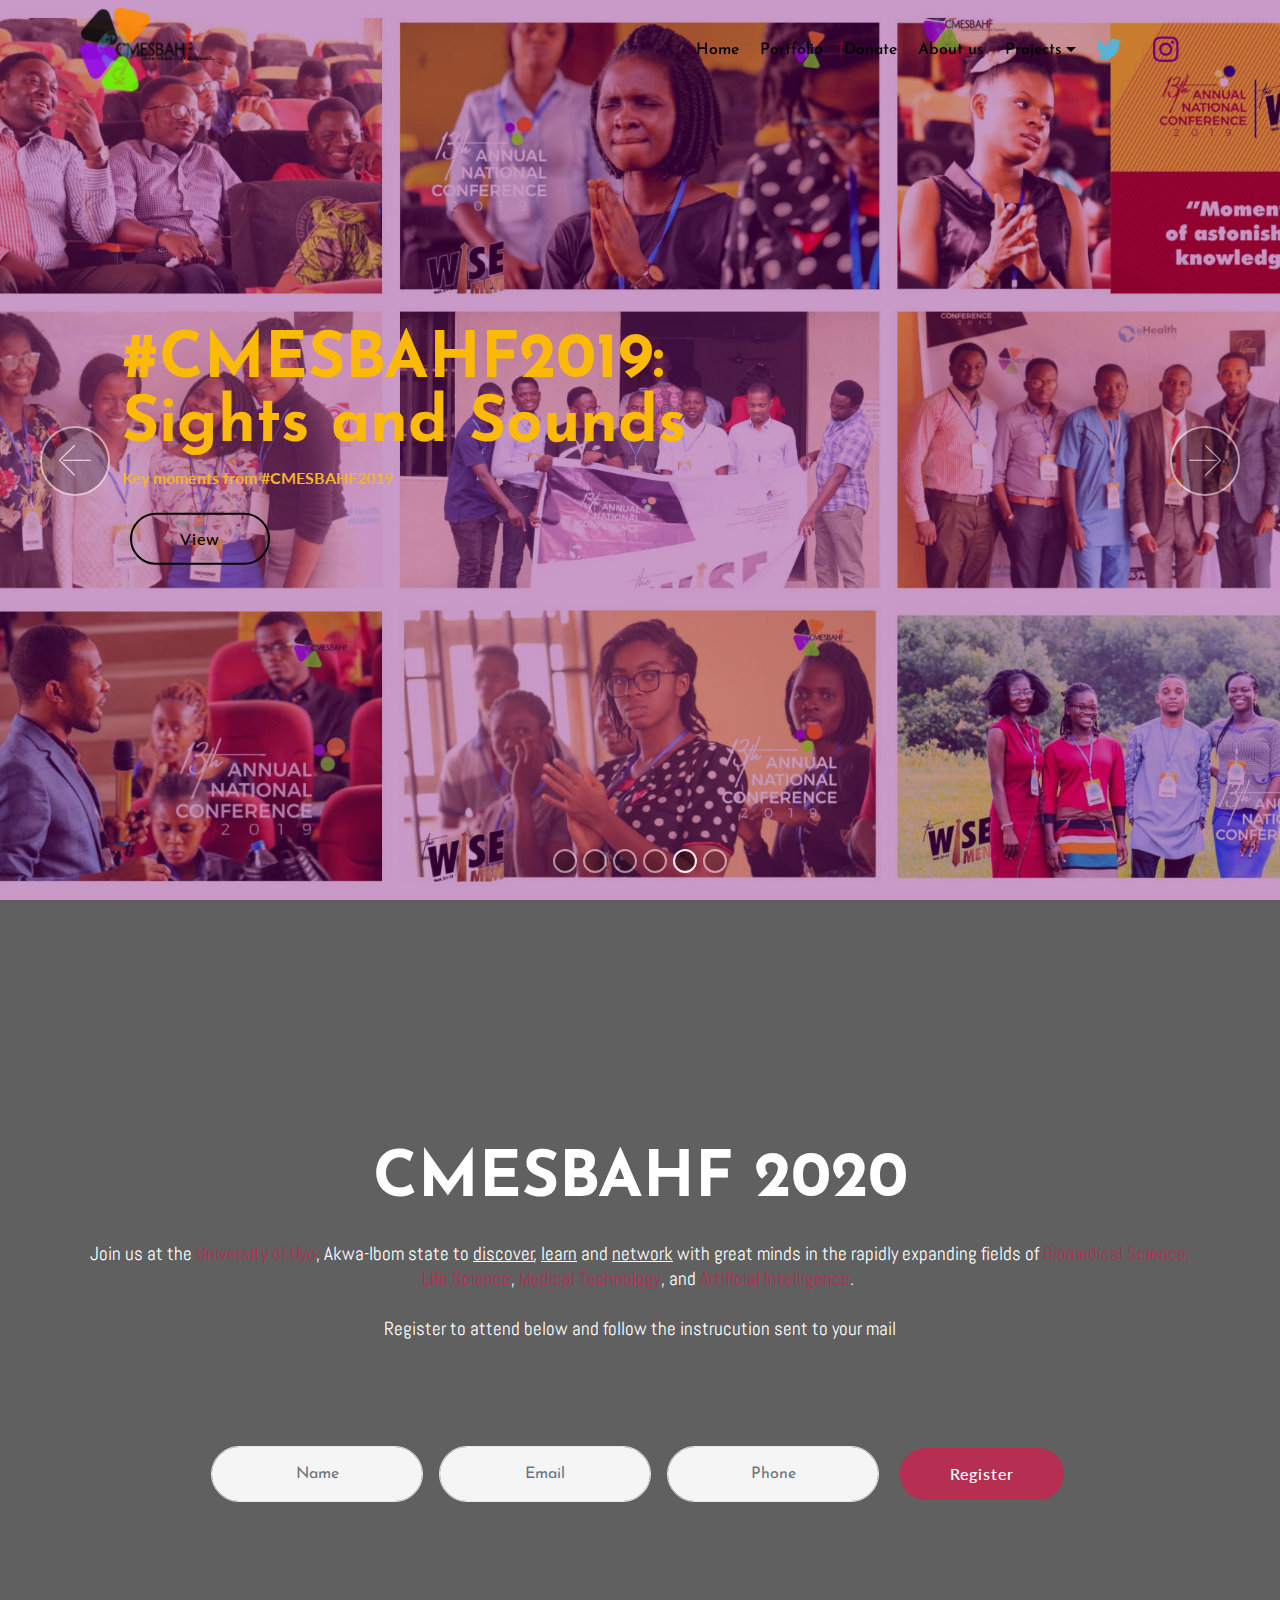
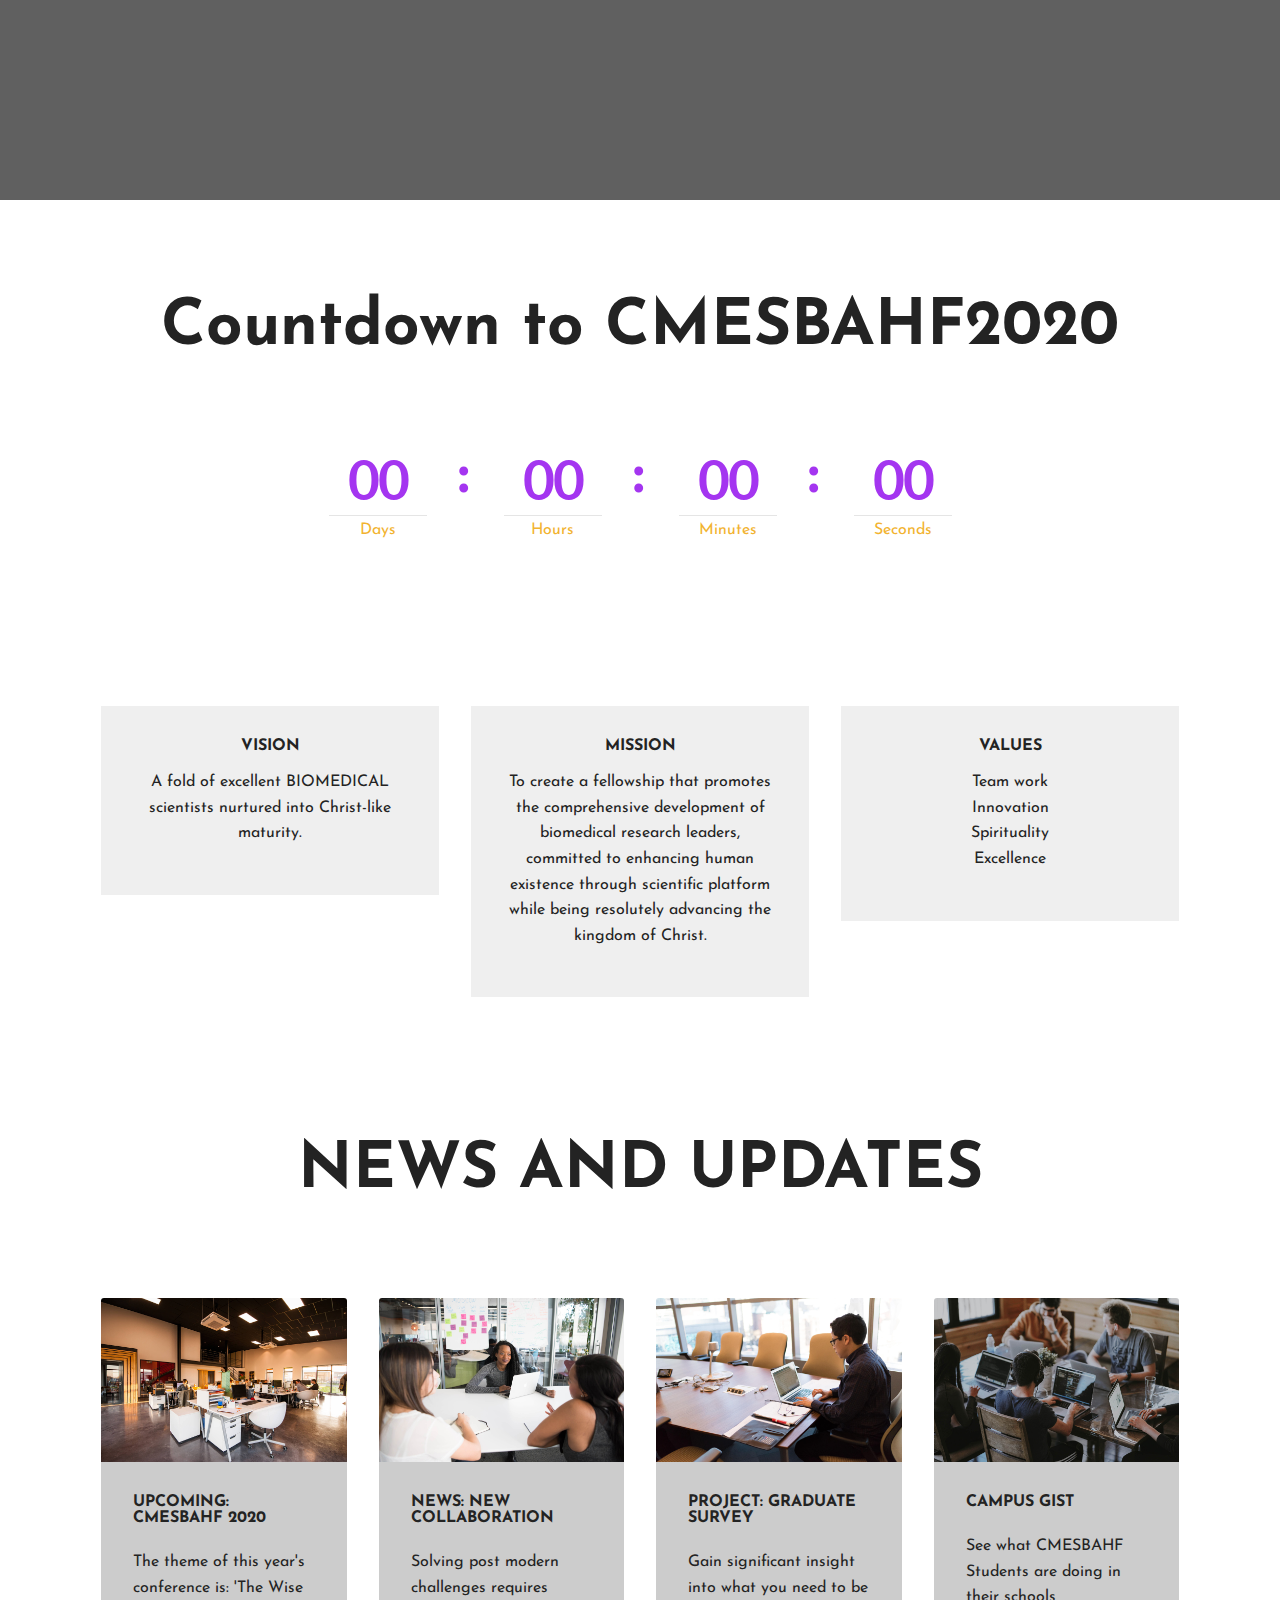
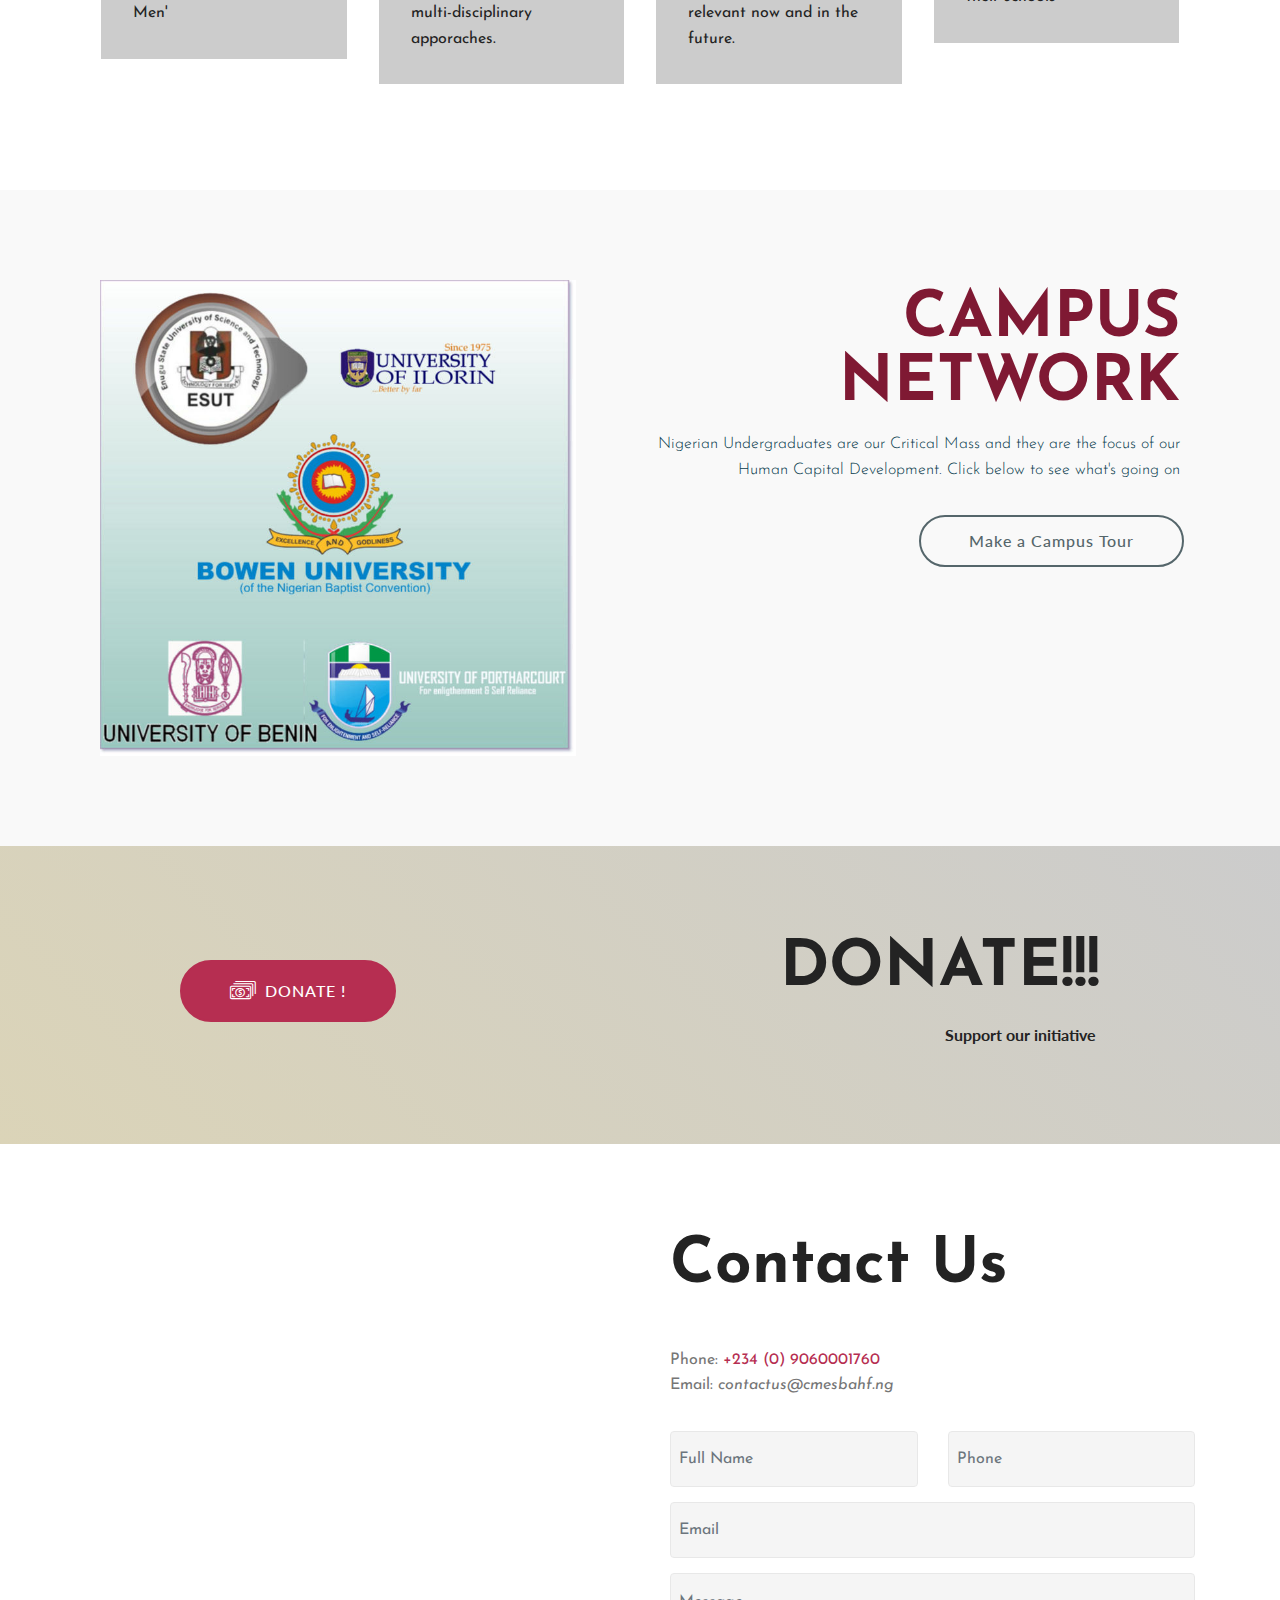
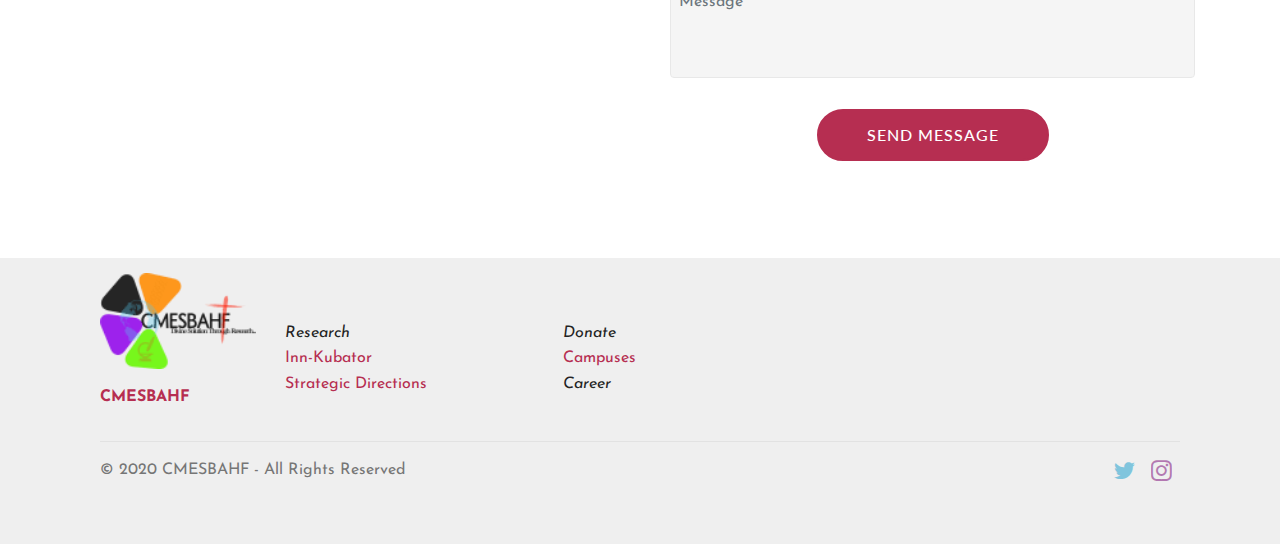
==== commit cc4ffd8b: "webp" ====
--- a/index.html
+++ b/index.html
@@ -57,8 +57,8 @@
                         Portfolio</a>
                 </li><li class="nav-item"><a class="nav-link link text-black display-7" href="index.html" aria-expanded="false">
                         Donate</a></li><li class="nav-item"><a class="nav-link link text-black display-7" href="page2.html" aria-expanded="false">
-                        About us</a></li><li class="nav-item dropdown"><a class="nav-link link text-black dropdown-toggle display-7" href="index.html" data-toggle="dropdown-submenu" aria-expanded="true">
-                        Projects</a><div class="dropdown-menu"><a class="text-black dropdown-item display-7" href="portfolio.html">EBP</a><a class="text-black dropdown-item display-7" href="https://www.surveymonkey.com/r/CMESBAHF" target="_blank">Graduate Survey</a></div></li><li class="nav-item"><a class="nav-link link text-black display-7" href="https://twitter.com/cmesbahf"><span class="socicon socicon-twitter mbr-iconfont mbr-iconfont-btn" style="color: rgb(85, 180, 212);"></span></a></li><li class="nav-item"><a class="nav-link link text-black display-7" href="https://facebook.com/cmesbahf"><span class="socicon socicon-facebook mbr-iconfont mbr-iconfont-btn" style="color: rgb(11, 97, 242);"></span></a></li></ul>
+                        About us</a></li><li class="nav-item dropdown"><a class="nav-link link dropdown-toggle text-black display-7" href="index.html" data-toggle="dropdown-submenu" aria-expanded="false">
+                        Projects</a><div class="dropdown-menu"><a class="dropdown-item text-black display-7" href="portfolio.html">EBP</a><a class="dropdown-item text-black display-7" href="https://www.surveymonkey.com/r/CMESBAHF" target="_blank">Graduate Survey</a></div></li><li class="nav-item"><a class="nav-link link text-black display-7" href="https://twitter.com/cmesbahf"><span class="socicon socicon-twitter mbr-iconfont mbr-iconfont-btn" style="color: rgb(85, 180, 212);"></span></a></li><li class="nav-item"><a class="nav-link link text-black display-7" href="https://www.instagram.com/cmesbahfnigeria/" target="_blank"><span class="socicon socicon-instagram mbr-iconfont mbr-iconfont-btn" style="color: rgb(120, 2, 116);"></span></a></li></ul>
             
         </div>
     </nav>
@@ -66,11 +66,11 @@
 
 
 
-<section class="engine"><a href="https://mobirise.info/t">free amp templates</a></section><section class="carousel slide cid-rE8Bx9FRnh" data-interval="false" id="slider1-5">
-
-    
-
-    <div class="full-screen"><div class="mbr-slider slide carousel" data-pause="true" data-keyboard="false" data-ride="carousel" data-interval="4000"><ol class="carousel-indicators"><li data-app-prevent-settings="" data-target="#slider1-5" data-slide-to="0"></li><li data-app-prevent-settings="" data-target="#slider1-5" data-slide-to="1"></li><li data-app-prevent-settings="" data-target="#slider1-5" data-slide-to="2"></li><li data-app-prevent-settings="" data-target="#slider1-5" class=" active" data-slide-to="3"></li></ol><div class="carousel-inner" role="listbox"><div class="carousel-item slider-fullscreen-image" data-bg-video-slide="false" style="background-image: url(assets/images/connect-20333-1920-1920x1280.jpg);"><div class="container container-slide"><div class="image_wrapper"><div class="mbr-overlay" style="background-color: rgb(127, 25, 51);"></div><img src="assets/images/connect-20333-1920-1920x1280.jpg" title="<b>CMESBAHF</b>"><div class="carousel-caption justify-content-center"><div class="col-10 align-left"><h2 class="mbr-fonts-style display-1"><strong>This is CMESBAHF</strong></h2><p class="lead mbr-text mbr-fonts-style display-5"><strong>EMPLOYABILITY: Join us to future-proof your career and get <br>connected with next generation skills in biomedical sciences<br> that makes you relevant and remain ahead.</strong><br></p><div class="mbr-section-btn" buttons="0"><a class="btn display-4 btn-secondary-outline" href="https://cmesbahf.ng">Read about our employability milestones</a> </div></div></div></div></div></div><div class="carousel-item slider-fullscreen-image" data-bg-video-slide="false" style="background-image: url(assets/images/lightbulb-1875247-1920-1920x1152.jpg);"><div class="container container-slide"><div class="image_wrapper"><div class="mbr-overlay" style="opacity: 0.3; background-color: rgb(142, 96, 16);"></div><img src="assets/images/lightbulb-1875247-1920-1920x1152.jpg" title="<b>CMESBAHF</b>"><div class="carousel-caption justify-content-center"><div class="col-10 align-left"><h2 class="mbr-fonts-style display-1"><strong>CMESBAHF</strong></h2><p class="lead mbr-text mbr-fonts-style display-2"><font color="#f2b330"><strong>INNOVATION: </strong>We nurture the best minds with spiritual , </font><br><font color="#f2b330">scientific and leadership tools for health and biomedical innovations</font></p><div class="mbr-section-btn" buttons="0"><a class="btn display-4 btn-secondary-outline" href="https://cmesbahf.ng">Learn more...</a> </div></div></div></div></div></div><div class="carousel-item slider-fullscreen-image" data-bg-video-slide="false" style="background-image: url(assets/images/asset-1-2000x1143.jpg);"><div class="container container-slide"><div class="image_wrapper"><div class="mbr-overlay" style="background-color: rgb(212, 188, 230);"></div><img src="assets/images/asset-1-2000x1143.jpg" title="<b>This is CMESBAHF</b>"><div class="carousel-caption justify-content-center"><div class="col-10 align-left"><h2 class="mbr-fonts-style display-1"><strong>CMESBAHF</strong></h2><p class="lead mbr-text mbr-fonts-style display-2"><strong>A special network of biomedical scientist that have found the nexus <br>between The Divine and Science. We are focused on making impact through <br>spiritually inspired scientific solutions fit for the post modern world. </strong>&nbsp;</p><div class="mbr-section-btn" buttons="0"><a class="btn display-4 btn-secondary-outline" href="https://cmesbahf.ng">See our projects</a> </div></div></div></div></div></div><div class="carousel-item slider-fullscreen-image active" data-bg-video-slide="false" style="background-image: url(assets/images/12565-2000x1335.jpg);"><div class="container container-slide"><div class="image_wrapper"><div class="mbr-overlay" style="opacity: 0.3; background-color: rgb(23, 231, 171);"></div><img src="assets/images/12565-2000x1335.jpg" title="<b>CAMPUS UPDATE</b>"><div class="carousel-caption justify-content-center"><div class="col-10 align-left"><h2 class="mbr-fonts-style display-1"><strong>DONATE</strong></h2><p class="lead mbr-text mbr-fonts-style display-2"><font color="#f2b330"><strong>Become an architecht of the landscape of future technologies.&nbsp;</strong></font></p><div class="mbr-section-btn" buttons="0"><a class="btn display-4 btn-secondary-outline" href="https://cmesbahf.ng">DONATE</a> </div></div></div></div></div></div></div><a data-app-prevent-settings="" class="carousel-control carousel-control-prev" role="button" data-slide="prev" href="#slider1-5"><span aria-hidden="true" class="mbri-left mbr-iconfont"></span><span class="sr-only">Previous</span></a><a data-app-prevent-settings="" class="carousel-control carousel-control-next" role="button" data-slide="next" href="#slider1-5"><span aria-hidden="true" class="mbri-right mbr-iconfont"></span><span class="sr-only">Next</span></a></div></div>
+<section class="engine"><a href="https://mobirise.info/q">free responsive web templates</a></section><section class="carousel slide cid-rE8Bx9FRnh" data-interval="false" id="slider1-5">
+
+    
+
+    <div class="full-screen"><div class="mbr-slider slide carousel" data-pause="true" data-keyboard="false" data-ride="carousel" data-interval="4000"><ol class="carousel-indicators"><li data-app-prevent-settings="" data-target="#slider1-5" data-slide-to="0"></li><li data-app-prevent-settings="" data-target="#slider1-5" data-slide-to="1"></li><li data-app-prevent-settings="" data-target="#slider1-5" data-slide-to="2"></li><li data-app-prevent-settings="" data-target="#slider1-5" data-slide-to="3"></li><li data-app-prevent-settings="" data-target="#slider1-5" class=" active" data-slide-to="4"></li><li data-app-prevent-settings="" data-target="#slider1-5" data-slide-to="5"></li></ol><div class="carousel-inner" role="listbox"><div class="carousel-item slider-fullscreen-image" data-bg-video-slide="false" style="background-image: url(assets/images/connect-20333-1920-1920x1280.jpg);"><div class="container container-slide"><div class="image_wrapper"><div class="mbr-overlay" style="background-color: rgb(127, 25, 51);"></div><img src="assets/images/connect-20333-1920-1920x1280.jpg" title="<b>CMESBAHF</b>"><div class="carousel-caption justify-content-center"><div class="col-10 align-left"><h2 class="mbr-fonts-style display-1"><strong>This is CMESBAHF</strong></h2><p class="lead mbr-text mbr-fonts-style display-7"><strong>EMPLOYABILITY: </strong>Join us to future-proof your career and get <br>connected with next generation skills in biomedical sciences<br> that makes you relevant and remain ahead.<br></p><div class="mbr-section-btn" buttons="0"><a class="btn display-4 btn-secondary-outline" href="https://cmesbahf.ng">Read about our employability milestones</a> </div></div></div></div></div></div><div class="carousel-item slider-fullscreen-image" data-bg-video-slide="false" style="background-image: url(assets/images/lightbulb-1875247-1920-1920x1152.jpg);"><div class="container container-slide"><div class="image_wrapper"><div class="mbr-overlay" style="opacity: 0.3; background-color: rgb(142, 96, 16);"></div><img src="assets/images/lightbulb-1875247-1920-1920x1152.jpg" title="<b>CMESBAHF</b>"><div class="carousel-caption justify-content-center"><div class="col-10 align-left"><h2 class="mbr-fonts-style display-1"><strong>CMESBAHF</strong></h2><p class="lead mbr-text mbr-fonts-style display-7"><font color="#f2b330"><strong>INNOVATION: </strong>We nurture the best minds with spiritual , </font><br><font color="#f2b330">scientific and leadership tools for health and biomedical innovations</font></p><div class="mbr-section-btn" buttons="0"><a class="btn display-4 btn-secondary-outline" href="portfolio.html#features1-1g">Learn more...</a> </div></div></div></div></div></div><div class="carousel-item slider-fullscreen-image" data-bg-video-slide="false" style="background-image: url(assets/images/asset-1-2000x1143.jpg);"><div class="container container-slide"><div class="image_wrapper"><div class="mbr-overlay" style="background-color: rgb(212, 188, 230);"></div><img src="assets/images/asset-1-2000x1143.jpg" title="<b>This is CMESBAHF</b>"><div class="carousel-caption justify-content-center"><div class="col-10 align-left"><h2 class="mbr-fonts-style display-1"><strong>CMESBAHF</strong></h2><p class="lead mbr-text mbr-fonts-style display-7"><strong>A special network of biomedical scientist that have found the nexus <br>between The Divine and Science. We are focused on making impact through <br>spiritually inspired scientific solutions fit for the post modern world. &nbsp;</strong></p></div></div></div></div></div><div class="carousel-item slider-fullscreen-image" data-bg-video-slide="false" style="background-image: url(assets/images/12565-2000x1335.jpg);"><div class="container container-slide"><div class="image_wrapper"><div class="mbr-overlay" style="opacity: 0.3; background-color: rgb(23, 231, 171);"></div><img src="assets/images/12565-2000x1335.jpg" title="<b>CAMPUS UPDATE</b>"><div class="carousel-caption justify-content-center"><div class="col-10 align-left"><h2 class="mbr-fonts-style display-1"><strong>DONATE</strong></h2><p class="lead mbr-text mbr-fonts-style display-2"><font color="#f2b330"><strong>Become an architecht of the landscape of future technologies.&nbsp;</strong></font></p><div class="mbr-section-btn" buttons="0"><a class="btn display-4 btn-secondary-outline" href="https://cmesbahf.ng">DONATE</a> </div></div></div></div></div></div><div class="carousel-item slider-fullscreen-image active" data-bg-video-slide="false" style="background-image: url(assets/images/collage-maker-2-2000x1193.jpg);"><div class="container container-slide"><div class="image_wrapper"><div class="mbr-overlay" style="opacity: 0.4; background-color: rgb(120, 2, 116);"></div><img src="assets/images/collage-maker-2-2000x1193.jpg" title="<b>CAMPUS UPDATE</b>"><div class="carousel-caption justify-content-center"><div class="col-10 align-left"><h2 class="mbr-fonts-style display-1"><strong>#CMESBAHF2019:</strong><br><strong>Sights and Sounds</strong></h2><p class="lead mbr-text mbr-fonts-style display-2"><font color="#f2b330"><strong>Key moments from #CMESBAHF2019</strong></font></p><div class="mbr-section-btn" buttons="0"><a class="btn display-4 btn-secondary-outline" href="page2.html#gallery2-2f">View</a> </div></div></div></div></div></div><div class="carousel-item slider-fullscreen-image" data-bg-video-slide="false" style="background-image: url(assets/images/ntd-1683x1190.jpg);"><div class="container container-slide"><div class="image_wrapper"><div class="mbr-overlay" style="opacity: 0.4; background-color: rgb(79, 73, 67);"></div><img src="assets/images/ntd-1683x1190.jpg" title="<b>CAMPUS UPDATE</b>"><div class="carousel-caption justify-content-center"><div class="col-10 align-center"><div class="mbr-section-btn" buttons="0"><a class="btn display-4 btn-success" href="https://twitter.com/cmesbahf/status/1205221208008077319?s=20">Participate</a> </div></div></div></div></div></div></div><a data-app-prevent-settings="" class="carousel-control carousel-control-prev" role="button" data-slide="prev" href="#slider1-5"><span aria-hidden="true" class="mbri-left mbr-iconfont"></span><span class="sr-only">Previous</span></a><a data-app-prevent-settings="" class="carousel-control carousel-control-next" role="button" data-slide="next" href="#slider1-5"><span aria-hidden="true" class="mbri-right mbr-iconfont"></span><span class="sr-only">Next</span></a></div></div>
 
 </section>
 
@@ -85,7 +85,7 @@
         
 
         <h1 class="mbr-section-title align-center pb-3 mbr-white mbr-bold mbr-fonts-style display-1">
-            CMESBAHF 2019</h1>
+            CMESBAHF 2020</h1>
 
         <h3 class="mbr-section-subtitle mbr-fonts-style display-5">Join us at the<a href="https://www.uniuyo.edu.ng/" target="_blank"> University of Uyo</a>, Akwa-Ibom state to <u>discover</u>, <u>learn</u> and <u>network</u> with great minds in the rapidly expanding fields of <a href="https://en.wikipedia.org/wiki/Biomedical_sciences" target="_blank">Biomedical Science, </a><a href="https://en.wikipedia.org/wiki/List_of_life_sciences" target="_blank">Life Science</a>, <a href="https://en.wikipedia.org/wiki/Health_technology_in_the_United_States" target="_blank">Medical Technology</a>, and&nbsp;<a href="https://en.wikipedia.org/wiki/Artificial_Intelligence" target="_blank">Artificial Intelligence</a>.&nbsp;<br><br>Register to attend below and follow the instrucution sent to your mail</h3>
 
@@ -94,7 +94,7 @@
                 <div data-form-alert="" hidden="">Thanks for filling out the form!</div>
 
                 <form class="form-inline" action="https://mobirise.com/" method="post" data-form-title="Mobirise Form">
-                    <input type="hidden" value="X8OvmokMxhKAXZ16rlZdDSn3hfc1jZ1sjIEGr8yO2krGhYo9iOUZoTIAgWd7gZarjCQBtk+2hCfBKGUhmrcwa/AYx/we73OCE4CEQRSiBglqY59wUwQUn8UEQZHXHnZy" data-form-email="true">
+                    <input type="hidden" value="SBpp0GArOJrK6ZD2Gre6Jii50Cxi25UlyxhvRq9rw8mE0kFxPfCY3umOZuvBXy5xvy5R71eR8/j5InaW0CFIG3rhWIA5waE6LwkOzrnKlCd3YUO+qHuOL3xkl8bKbNtQ" data-form-email="true">
                     <div class="form-group">
                         <input type="text" class="form-control input-sm input-inverse" name="name" required="" data-form-field="Name" placeholder="Name" id="name-header13-e">
                     </div>
@@ -189,20 +189,19 @@
     <div class="container">
         <h2 class="mbr-section-title pb-3 align-center mbr-fonts-style display-1"><strong>
             NEWS AND UPDATES</strong></h2>
-        <h3 class="mbr-section-subtitle display-5 align-center mbr-fonts-style mbr-light">
-            Read CMESBAHF on&nbsp;<a href="page4.html"><strong>Galaxy</strong></a></h3>
+        
         <div class="media-container-row pt-5 ">
             <div class="card p-3 col-12 col-md-6 col-lg-3">
                 <div class="card-wrapper ">
                     <div class="card-img">
                         <div class="mbr-overlay"></div>
-                        <div class="mbr-section-btn text-center"><a href="https://mobirise.co" class="btn btn-primary display-4">Register</a></div>
+                        
                         <img src="assets/images/background1.jpg" alt="Mobirise">
                     </div>
                     <div class="card-box">
                         <h4 class="card-title mbr-fonts-style display-7"><strong>UPCOMING: CMESBAHF 2020</strong><strong><br></strong></h4>
                         <p class="mbr-text mbr-fonts-style align-left display-7">
-                            The theme of this year's conference is: 'The Wise Men'<br><a href="http://cmesbahf.ng">Register Here</a>&nbsp;</p>
+                            The theme of this year's conference is: 'The Wise Men'<br></p>
                     </div>
                 </div>
             </div>
@@ -210,7 +209,7 @@
                 <div class="card-wrapper">
                     <div class="card-img">
                         <div class="mbr-overlay"></div>
-                        <div class="mbr-section-btn text-center"><a href="https://mobirise.co" class="btn btn-primary display-4">Read</a></div>
+                        
                         <img src="assets/images/background2.jpg" alt="Mobirise">
                     </div>
                     <div class="card-box">
@@ -226,7 +225,7 @@
                 <div class="card-wrapper">
                     <div class="card-img">
                         <div class="mbr-overlay"></div>
-                        <div class="mbr-section-btn text-center"><a href="https://www.surveymonkey.com/r/CMESBAHF" class="btn btn-primary display-4">Particicpate</a></div>
+                        
                         <img src="assets/images/background3.jpg" alt="Mobirise">
                     </div>
                     <div class="card-box">
@@ -240,7 +239,7 @@
                 <div class="card-wrapper">
                     <div class="card-img">
                         <div class="mbr-overlay"></div>
-                        <div class="mbr-section-btn text-center"><a href="https://mobirise.co" class="btn btn-primary display-4">Go To</a></div>
+                        
                         <img src="assets/images/background4.jpg" alt="Mobirise">
                     </div>
                     <div class="card-box">
@@ -315,7 +314,7 @@
     <div class="container">
         <div class="row">
             <div class="col-md-6">
-                <div class="google-map"><iframe frameborder="0" style="border:0" src="https://www.google.com/maps/embed/v1/place?key=AIzaSyCx3d07zxHPLvkFBLlAR3Ng8a9wsAsGoJ8&amp;q=place_id:Ei5QbG90IDMwLCBGbGF0LCAzIFByb3ZpZGVuY2UgU3QsIEFidWphLCBOaWdlcmlhIi0aKwoaEhgKFAoSCUGMgRvcCE4QETivmH8p3FEEEAMSDVBsb3QgMzAsIEZsYXQ" allowfullscreen=""></iframe></div>
+                <div class="google-map"><iframe frameborder="0" style="border:0" src="https://www.google.com/maps/embed/v1/place?key=AIzaSyCx3d07zxHPLvkFBLlAR3Ng8a9wsAsGoJ8&amp;q=place_id:ChIJn6wOs6lZwokRLKy1iqRcoKw" allowfullscreen=""></iframe></div>
             </div>
             <div class="col-md-6">
                 <h2 class="pb-3 align-left mbr-fonts-style display-1"><strong>
@@ -334,7 +333,7 @@
                 </div>
                 <div data-form-type="formoid">
                     <div data-form-alert="" hidden="">Thanks for filling out the form!</div>
-                    <form class="block mbr-form" action="https://mobirise.com/" method="post" data-form-title="Mobirise Form"><input type="hidden" name="email" data-form-email="true" value="tLbrWy59riHIXc68KKu2wMkXCcR/LjwdYV/ACq5c7BE36Apg1BDbLdhyXC3aLeLkBaf45lOIsUQeabkMNbRoTrTLozFEgLorjHcRyem7mPxCpz/sy0Q0nndVn+iEE9F0">
+                    <form class="block mbr-form" action="https://mobirise.com/" method="post" data-form-title="Mobirise Form"><input type="hidden" name="email" data-form-email="true" value="19Ai3pwv1ukXoJAGXJBt1qPA/rM5x1w6NO2InDKMGDUhQJKDIZmJKe/Gmem4SxXmmZZ3erOfd922MU4mqHZEXFO+z8RIxplmwfMnIe5aVSGt2cWzqXJ1K592VVeGm9sR">
                         <div class="row">
                             <div class="col-md-6 multi-horizontal" data-for="name">
                                 <input type="text" class="form-control input" name="name" data-form-field="Name" placeholder="Full Name" required="" id="name-form4-24">
@@ -399,7 +398,7 @@
             <div class="media-container-row">
                 <div class="col-sm-6 copyright">
                     <p class="mbr-text mbr-fonts-style display-7">
-                        © 2019 CMESBAHF - All Rights Reserved
+                        © 2020 CMESBAHF - All Rights Reserved
                     </p>
                 </div>
                 <div class="col-md-6">
@@ -410,8 +409,8 @@
                             </a>
                         </div>
                         <div class="soc-item">
-                            <a href="https://www.facebook.com/pages/Mobirise/1616226671953247" target="_blank">
-                                <span class="mbr-iconfont mbr-iconfont-social socicon-facebook socicon" style="color: rgb(8, 5, 180); fill: rgb(8, 5, 180);"></span>
+                            <a href="https://www.instagram.com/cmesbahfnigeria/" target="_blank">
+                                <span class="mbr-iconfont mbr-iconfont-social socicon-instagram socicon" style="color: rgb(120, 2, 116); fill: rgb(120, 2, 116);"></span>
                             </a>
                         </div>
                         
--- a/assets/mobirise/css/mbr-additional.css
+++ b/assets/mobirise/css/mbr-additional.css
@@ -97,7 +97,7 @@
   background-color: #b62e51 !important;
 }
 .bg-success {
-  background-color: #f7ed4a !important;
+  background-color: #06b418 !important;
 }
 .bg-info {
   background-color: #82786e !important;
@@ -170,23 +170,23 @@
 }
 .btn-success,
 .btn-success:active {
-  background-color: #f7ed4a !important;
-  border-color: #f7ed4a !important;
-  color: #3f3c03 !important;
+  background-color: #06b418 !important;
+  border-color: #06b418 !important;
+  color: #ffffff !important;
 }
 .btn-success:hover,
 .btn-success:focus,
 .btn-success.focus,
 .btn-success.active {
-  color: #3f3c03 !important;
-  background-color: #eadd0a !important;
-  border-color: #eadd0a !important;
+  color: #ffffff !important;
+  background-color: #046a0e !important;
+  border-color: #046a0e !important;
 }
 .btn-success.disabled,
 .btn-success:disabled {
-  color: #3f3c03 !important;
-  background-color: #eadd0a !important;
-  border-color: #eadd0a !important;
+  color: #ffffff !important;
+  background-color: #046a0e !important;
+  border-color: #046a0e !important;
 }
 .btn-warning,
 .btn-warning:active {
@@ -334,22 +334,22 @@
 .btn-success-outline,
 .btn-success-outline:active {
   background: none;
-  border-color: #d2c609;
-  color: #d2c609;
+  border-color: #03510b;
+  color: #03510b;
 }
 .btn-success-outline:hover,
 .btn-success-outline:focus,
 .btn-success-outline.focus,
 .btn-success-outline.active {
-  color: #3f3c03;
-  background-color: #f7ed4a;
-  border-color: #f7ed4a;
+  color: #ffffff;
+  background-color: #06b418;
+  border-color: #06b418;
 }
 .btn-success-outline.disabled,
 .btn-success-outline:disabled {
-  color: #3f3c03 !important;
-  background-color: #f7ed4a !important;
-  border-color: #f7ed4a !important;
+  color: #ffffff !important;
+  background-color: #06b418 !important;
+  border-color: #06b418 !important;
 }
 .btn-warning-outline,
 .btn-warning-outline:active {
@@ -432,7 +432,7 @@
   color: #232323 !important;
 }
 .text-success {
-  color: #f7ed4a !important;
+  color: #06b418 !important;
 }
 .text-info {
   color: #82786e !important;
@@ -459,7 +459,7 @@
 }
 a.text-success:hover,
 a.text-success:focus {
-  color: #d2c609 !important;
+  color: #03510b !important;
 }
 a.text-info:hover,
 a.text-info:focus {
@@ -529,7 +529,7 @@
 }
 .mbr-plan-header.bg-success .mbr-plan-subtitle,
 .mbr-plan-header.bg-success .mbr-plan-price-desc {
-  color: #ffffff;
+  color: #41f954;
 }
 .mbr-plan-header.bg-info .mbr-plan-subtitle,
 .mbr-plan-header.bg-info .mbr-plan-price-desc {
@@ -1340,11 +1340,11 @@
 }
 .cid-rE8Bx9FRnh H2 {
   text-align: left;
-  color: #232323;
+  color: #fbba0a;
 }
 .cid-rE8Bx9FRnh P {
   text-align: left;
-  color: #232323;
+  color: #fbba0a;
 }
 .cid-rE8Bx9FRnh B {
   color: #f2b330;
@@ -1653,15 +1653,6 @@
   display: none;
   transition: opacity .3s;
 }
-.cid-rGeC0750as .card-wrapper .card-img .mbr-section-btn {
-  position: absolute;
-  transition: opacity .3s;
-  width: 100%;
-  left: 0;
-  top: 50%;
-  height: auto;
-  transform: translateY(-50%);
-}
 .cid-rGeC0750as .card-wrapper .card-img img {
   width: 100%;
 }
@@ -1687,14 +1678,8 @@
   display: block !important;
   opacity: 0;
 }
-.cid-rGeC0750as .card-img .mbr-section-btn {
-  opacity: 0;
-}
 .cid-rGeC0750as .card-img:hover .mbr-overlay {
   opacity: .5;
-}
-.cid-rGeC0750as .card-img:hover .mbr-section-btn {
-  opacity: 1;
 }
 .cid-rGeC0750as .mbr-text {
   color: #232323;
@@ -2375,221 +2360,715 @@
 .cid-rE8yWDI77F .dropdown-item:hover {
   color: #e79c17 !important;
 }
-.cid-rGeS1fOsB1 {
-  background-image: url("../../../assets/images/background1.jpg");
-}
-.cid-rGeS1fOsB1 H1 {
-  text-align: left;
-}
-.cid-rGeS1fOsB1 .mbr-text,
-.cid-rGeS1fOsB1 .mbr-section-btn {
-  text-align: left;
-  color: #ffffff;
-}
-.cid-rGeTDMoncE {
-  padding-top: 45px;
-  padding-bottom: 15px;
+.cid-rF9pWnNtaK {
+  padding-top: 120px;
+  padding-bottom: 120px;
   background-color: #ffffff;
-}
-.cid-rGeTDMoncE .mbr-text {
-  color: #073b4c;
-  text-align: left;
-}
-.cid-rGeTDMoncE h4 {
-  text-align: center;
-}
-.cid-rGeTDMoncE p {
-  text-align: center;
-}
-.cid-rGeTDMoncE .card-img span {
-  font-size: 96px;
-  color: #149dcc;
-}
-.cid-rGeTDMoncE .card-title,
-.cid-rGeTDMoncE .card-img {
-  color: #6811f1;
-}
-.cid-rMsYRiJ2Pm {
-  padding-top: 30px;
-  padding-bottom: 15px;
-  background-color: #ffffff;
-}
-.cid-rMsYRiJ2Pm .mbr-section-subtitle {
-  color: #767676;
-  text-align: center;
-  font-weight: 300;
-}
-.cid-rMsYRiJ2Pm .step {
-  width: 72px;
-  height: 72px;
-  font-size: 36px;
-  border-radius: 50%;
-  border: 2px solid #efefef;
-  padding-bottom: 0;
-  color: #ef2812;
-}
-@media (min-width: 768px) {
-  .cid-rMsYRiJ2Pm .separline .step-wrapper {
-    position: relative;
-  }
-  .cid-rMsYRiJ2Pm .separline .step-wrapper:before,
-  .cid-rMsYRiJ2Pm .separline .step-wrapper:after {
-    top: 38px;
-    position: absolute;
-    content: "";
-    height: 2px;
-    width: calc(50% + 15px - 36px - 8px);
-    background-color: #efefef;
-  }
-  .cid-rMsYRiJ2Pm .separline .step-wrapper:before {
-    left: -15px;
-  }
-  .cid-rMsYRiJ2Pm .separline .step-wrapper:after {
-    left: calc(50% + 8px + 36px);
-  }
-  .cid-rMsYRiJ2Pm .separline.last-child .step-wrapper:after,
-  .cid-rMsYRiJ2Pm .separline:nth-child(3n) .step-wrapper:after,
-  .cid-rMsYRiJ2Pm .separline:nth-child(3n+1) .step-wrapper:before {
-    background: none;
-  }
-}
-@media (max-width: 767px) {
-  .cid-rMsYRiJ2Pm .card:not(.last-child) {
-    padding-bottom: 1.5rem;
-  }
-}
-.cid-rMsYRiJ2Pm .mbr-section-title {
-  color: #6811f1;
-}
-.cid-rMt4xL5SDF {
-  padding-top: 15px;
-  padding-bottom: 15px;
-  background-color: #ffffff;
-}
-.cid-rMt4xL5SDF h3 {
-  text-align: center;
-}
-.cid-rMt4xL5SDF .mbr-section-subtitle {
-  color: #232323;
-  font-weight: 300;
-}
-.cid-rMt4xL5SDF .mbr-content-text {
-  color: #767676;
-}
-.cid-rMt4xL5SDF .panel-item {
-  background: #ffffff;
-}
-.cid-rMt4xL5SDF .card {
-  word-wrap: break-word;
-}
-.cid-rMt4xL5SDF .mbr-iconfont {
-  font-size: 80px;
-  color: #149dcc;
-}
-.cid-rMt4xL5SDF .mbr-section-title {
+  background: linear-gradient(45deg, #ffffff, #b2ccd2);
+}
+.cid-rF9pWnNtaK .mbr-section-subtitle {
   color: #17e74b;
 }
-.cid-rMt0S9UGlO {
-  padding-top: 15px;
-  padding-bottom: 15px;
-  background-color: #ffffff;
-}
-.cid-rMt0S9UGlO h3 {
-  text-align: center;
-  font-weight: 300;
-}
-.cid-rMt0S9UGlO .wrap {
-  width: 150px;
-  height: 150px;
-  margin: 0 auto;
-}
-.cid-rMt0S9UGlO .mbr-section-subtitle {
-  color: #767676;
-}
-.cid-rMt0S9UGlO .card {
-  -webkit-flex-basis: 100%;
-  flex-basis: 100%;
-  word-wrap: break-word;
-}
-.cid-rMt0S9UGlO ellipse {
-  stroke: rgba(206, 206, 206, 0.4);
-}
-.cid-rMt0S9UGlO path {
-  stroke: #b62e51;
-}
-@media (max-width: 991px) and (min-width: 768px) {
-  .cid-rMt0S9UGlO .card {
-    -webkit-flex-basis: 33%;
-    flex-basis: 33%;
-  }
-}
-.cid-rMt0S9UGlO .mbr-section-title {
-  color: #fbba0a;
-}
-.cid-rMt44ClGUl {
+.cid-rF9pWnNtaK .btn {
+  margin: 0 0 .5rem 0;
+}
+.cid-rF9BG1ABQa {
   padding-top: 90px;
   padding-bottom: 90px;
-  background: linear-gradient(45deg, #dbd4b8, #cccccc);
-}
-.cid-rMt44ClGUl .btn {
-  margin: 0 0 .5rem 0;
-}
-.cid-rMt44ClGUl H2 {
+  background-color: #f2eeee;
+}
+.cid-rF9BG1ABQa .mbr-section-subtitle {
+  color: #767676;
+  text-align: center;
+  font-weight: 300;
+}
+.cid-rF9BG1ABQa .timeline-text-content {
+  padding: 2rem 2.5rem;
+  background: #e7e7e7;
+  margin-right: 2rem;
+  transition: all .4s;
+}
+.cid-rF9BG1ABQa .timeline-text-content p {
+  margin-bottom: 0;
+}
+.cid-rF9BG1ABQa .timeline-element {
+  margin-bottom: 50px;
+  position: relative;
+  word-wrap: break-word;
+  word-break: break-word;
+  display: -webkit-flex;
+  flex-direction: row;
+  -webkit-flex-direction: row;
+}
+.cid-rF9BG1ABQa .timeline-element:hover .timeline-text-content {
+  box-shadow: 0 7px 20px 0px rgba(0, 0, 0, 0.08);
+  transition: all .4s;
+}
+.cid-rF9BG1ABQa .reverse {
+  flex-direction: row-reverse;
+  -webkit-flex-direction: row-reverse;
+}
+.cid-rF9BG1ABQa .reverse .timeline-text-content {
+  margin-left: 2rem;
+  margin-right: 0;
+}
+.cid-rF9BG1ABQa .iconsBackground {
+  position: absolute;
+  left: 50%;
+  width: 60px;
+  height: 60px;
+  line-height: 30px;
+  text-align: center;
+  border-radius: 50%;
+  display: inline-block;
+  background-color: #e7e7e7;
+  top: 20px;
+  margin-left: -30px;
+}
+.cid-rF9BG1ABQa .mbr-iconfont {
+  position: absolute;
+  text-align: center;
+  font-size: 35px;
+  display: inline-block;
+  z-index: 3;
+  top: 13px;
+  left: 13px;
+}
+.cid-rF9BG1ABQa .separline:before {
+  top: 20px;
+  bottom: 0;
+  position: absolute;
+  content: "";
+  width: 2px;
+  background-color: #e7e7e7;
+  left: calc(50% - 1px);
+  height: calc(100% + 4rem);
+}
+@media (max-width: 768px) {
+  .cid-rF9BG1ABQa .iconsBackground {
+    left: 1.5rem;
+  }
+  .cid-rF9BG1ABQa .separline:before {
+    left: calc(1.5rem - 1px);
+  }
+  .cid-rF9BG1ABQa .timeline-text-content {
+    margin-left: 3rem !important;
+    margin-right: 0 !important;
+  }
+  .cid-rF9BG1ABQa .reverse .timeline-text-content {
+    margin-right: 0 !important;
+  }
+}
+.cid-rF9BG1ABQa .mbr-section-title {
+  color: #6811f1;
+}
+.cid-rIpuPEq80i {
+  padding-top: 0px;
+  padding-bottom: 90px;
+  background-color: #f2eeee;
+}
+.cid-rIpuPEq80i h2 {
+  text-align: center;
+}
+.cid-rIpuPEq80i h3 {
+  text-align: center;
+  font-weight: 300;
+}
+.cid-rIpuPEq80i p {
+  color: #767676;
+}
+.cid-rIpuPEq80i img {
+  object-fit: cover;
+}
+.cid-rIpuPEq80i .block-content {
+  display: -webkit-flex;
+  flex-direction: column;
+  -webkit-flex-direction: column;
+  flex-basis: 100%;
+  -webkit-flex-basis: 100%;
+}
+.cid-rIpuPEq80i .mbr-figure {
+  align-self: flex-start;
+  -webkit-align-self: flex-start;
+  flex-shrink: 0;
+  -webkit-flex-shrink: 0;
+}
+.cid-rIpuPEq80i .media-container-row {
+  word-wrap: break-word;
+  word-break: break-word;
+}
+.cid-rIpuPEq80i .mbr-section-subtitle {
+  color: #767676;
+}
+.cid-rIpuPEq80i .card-title {
+  font-weight: 500;
+}
+.cid-rIpuPEq80i .card-img {
+  text-align: inherit;
+}
+.cid-rIpuPEq80i .card-img span {
+  font-size: 48px;
+  color: #707070;
+}
+@media (min-width: 992px) {
+  .cid-rIpuPEq80i .mbr-figure {
+    padding-right: 2rem;
+    padding-left: 2rem;
+    height: 100%;
+  }
+}
+@media (max-width: 991px) {
+  .cid-rIpuPEq80i .mbr-figure {
+    padding-bottom: 2rem;
+    padding-top: 1rem;
+  }
+}
+@media (max-width: 991px) and (min-width: 768px) {
+  .cid-rIpuPEq80i .block-content {
+    flex-direction: row;
+    -webkit-flex-direction: row;
+    text-align: center;
+  }
+  .cid-rIpuPEq80i .block-content .card {
+    flex-basis: 100%;
+    -webkit-flex-basis: 100%;
+  }
+  .cid-rIpuPEq80i .card:nth-child(1) {
+    padding-bottom: 0!important;
+  }
+}
+.cid-rF9OdXHcQI {
+  padding-top: 60px;
+  padding-bottom: 75px;
+  background-color: #e7fae3;
+  background: linear-gradient(0deg, #e7fae3, #cebfaf);
+}
+.cid-rF9OdXHcQI .nav-tabs {
+  -webkit-justify-content: center;
+  justify-content: center;
+  -webkit-flex-wrap: wrap;
+  flex-wrap: wrap;
+  border-bottom: none;
+}
+.cid-rF9OdXHcQI .nav-tabs .nav-link {
+  box-sizing: border-box;
+  color: #a435f0;
+  font-style: normal;
+  font-weight: 500;
+  border-radius: 3px;
+  border: 1px solid #a435f0;
+  padding: 1rem 3rem;
+  margin: 0.4rem .8rem !important;
+  transition: all .5s;
+}
+.cid-rF9OdXHcQI .nav-tabs .nav-link:hover {
+  background-color: #a435f0;
+}
+.cid-rF9OdXHcQI .nav-tabs .nav-link.active {
+  font-weight: 500;
+  color: #ffffff;
+  font-style: normal;
+  border: none;
+  background: #a435f0;
+}
+.cid-rF9OdXHcQI .nav-tabs .nav-link.active:hover {
+  border: none;
+}
+.cid-rF9OdXHcQI p {
   color: #232323;
 }
-.cid-rMt44ClGUl H3 {
-  color: #cc2952;
-}
-.cid-rMtkJRdJbA {
+.cid-rF9OdXHcQI .mbr-text {
+  text-align: center;
+}
+.cid-rF9OdXHcQI P {
+  text-align: right;
+}
+.cid-rHyo2FAZ3I {
+  padding-top: 15px;
+  padding-bottom: 90px;
+  background-color: #e7fae3;
+}
+.cid-rHyo2FAZ3I .mbr-section-subtitle,
+.cid-rHyo2FAZ3I .mbr-text {
+  color: #767676;
+}
+.cid-rHyo2FAZ3I .card {
+  display: -webkit-flex;
+  position: relative;
+  justify-content: center;
+  -webkit-justify-content: center;
+}
+.cid-rHyo2FAZ3I .card-wrapper {
+  height: 100%;
+  box-shadow: 0px 0px 0px 0px rgba(0, 0, 0, 0);
+  transition: box-shadow 0.3s;
+}
+.cid-rHyo2FAZ3I .card-wrapper .card-img {
+  display: -webkit-flex;
+  flex-direction: column;
+  align-items: center;
+  justify-content: center;
+  position: relative;
+  overflow: hidden;
+  border-bottom-right-radius: 0;
+  border-bottom-left-radius: 0;
+  -webkit-flex-direction: column;
+  -webkit-align-items: center;
+  -webkit-justify-content: center;
+}
+.cid-rHyo2FAZ3I .card-wrapper .card-img .mbr-overlay {
+  background-color: #ffffff;
+  display: none;
+  transition: opacity .3s;
+}
+.cid-rHyo2FAZ3I .card-wrapper .card-img img {
+  width: 100%;
+}
+.cid-rHyo2FAZ3I .card-wrapper .card-box {
+  background-color: #ffffff;
+  padding: 0 2rem 2rem 2rem;
+  border-bottom-left-radius: 0;
+  border-bottom-right-radius: 0;
+}
+.cid-rHyo2FAZ3I .card-wrapper .card-box h4 {
+  font-weight: 500;
+  margin-bottom: 0;
+  padding-top: 2rem;
+}
+.cid-rHyo2FAZ3I .card-wrapper .card-box p {
+  margin-bottom: 0;
+  padding-top: 1.5rem;
+}
+.cid-rHyo2FAZ3I .card-wrapper:hover {
+  box-shadow: 0px 0px 30px 0px rgba(0, 0, 0, 0.05);
+}
+.cid-rHyo2FAZ3I .card-img .mbr-overlay {
+  display: block !important;
+  opacity: 0;
+}
+.cid-rHyo2FAZ3I .card-img:hover .mbr-overlay {
+  opacity: .5;
+}
+.cid-rHyo2FAZ3I .mbr-section-subtitle {
+  color: #232323;
+}
+.cid-rHyo2FAZ3I .mbr-text {
+  color: #232323;
+}
+.cid-rF9sp6xMxp {
+  padding-top: 90px;
+  padding-bottom: 30px;
+  background-color: #cebfaf;
+  background: linear-gradient(#cebfaf, #efefef);
+}
+.cid-rF9sp6xMxp .carousel-control {
+  background: #000;
+}
+.cid-rF9sp6xMxp .mbr-section-subtitle {
+  color: #767676;
+}
+.cid-rF9sp6xMxp .carousel-item {
+  -webkit-justify-content: center;
+  justify-content: center;
+}
+.cid-rF9sp6xMxp .carousel-item .media-container-row {
+  -webkit-flex-grow: 1;
+  flex-grow: 1;
+}
+.cid-rF9sp6xMxp .carousel-item .wrap-img {
+  text-align: center;
+}
+.cid-rF9sp6xMxp .carousel-item .wrap-img img {
+  max-height: 150px;
+  width: auto;
+  max-width: 100%;
+}
+.cid-rF9sp6xMxp .carousel-controls {
+  display: flex;
+  -webkit-justify-content: center;
+  justify-content: center;
+}
+.cid-rF9sp6xMxp .carousel-controls .carousel-control {
+  background: #000;
+  border-radius: 50%;
+  position: static;
+  width: 40px;
+  height: 40px;
+  margin-top: 2rem;
+  border-width: 1px;
+}
+.cid-rF9sp6xMxp .carousel-controls .carousel-control.carousel-control-prev {
+  left: auto;
+  margin-right: 20px;
+  margin-left: 0;
+}
+.cid-rF9sp6xMxp .carousel-controls .carousel-control.carousel-control-next {
+  right: auto;
+  margin-right: 0;
+}
+.cid-rF9sp6xMxp .carousel-controls .carousel-control .mbr-iconfont {
+  font-size: 1rem;
+}
+.cid-rF9sp6xMxp .cloneditem-1,
+.cid-rF9sp6xMxp .cloneditem-2,
+.cid-rF9sp6xMxp .cloneditem-3,
+.cid-rF9sp6xMxp .cloneditem-4,
+.cid-rF9sp6xMxp .cloneditem-5 {
+  display: none;
+}
+.cid-rF9sp6xMxp .col-lg-15 {
+  -webkit-box-flex: 0;
+  -ms-flex: 0 0 100%;
+  -webkit-flex: 0 0 100%;
+  flex: 0 0 100%;
+  max-width: 100%;
+  position: relative;
+  min-height: 1px;
+  padding-right: 10px;
+  padding-left: 10px;
+  width: 100%;
+}
+@media (min-width: 992px) {
+  .cid-rF9sp6xMxp .col-lg-15 {
+    -ms-flex: 0 0 20%;
+    -webkit-flex: 0 0 20%;
+    flex: 0 0 20%;
+    max-width: 20%;
+    width: 20%;
+  }
+  .cid-rF9sp6xMxp .carousel-inner.slides2 > .carousel-item.active.carousel-item-right,
+  .cid-rF9sp6xMxp .carousel-inner.slides2 > .carousel-item.carousel-item-next {
+    left: 0;
+    -webkit-transform: translate3d(50%, 0, 0);
+    transform: translate3d(50%, 0, 0);
+  }
+  .cid-rF9sp6xMxp .carousel-inner.slides2 > .carousel-item.active.carousel-item-left,
+  .cid-rF9sp6xMxp .carousel-inner.slides2 > .carousel-item.carousel-item-prev {
+    left: 0;
+    -webkit-transform: translate3d(-50%, 0, 0);
+    transform: translate3d(-50%, 0, 0);
+  }
+  .cid-rF9sp6xMxp .carousel-inner.slides2 > .carousel-item.carousel-item-left,
+  .cid-rF9sp6xMxp .carousel-inner.slides2 > .carousel-item.carousel-item-prev.carousel-item-right,
+  .cid-rF9sp6xMxp .carousel-inner.slides2 > .carousel-item.active {
+    left: 0;
+    -webkit-transform: translate3d(0, 0, 0);
+    transform: translate3d(0, 0, 0);
+  }
+  .cid-rF9sp6xMxp .carousel-inner.slides2 .cloneditem-1,
+  .cid-rF9sp6xMxp .carousel-inner.slides2 .cloneditem-2,
+  .cid-rF9sp6xMxp .carousel-inner.slides2 .cloneditem-3 {
+    display: block;
+  }
+  .cid-rF9sp6xMxp .carousel-inner.slides3 > .carousel-item.active.carousel-item-right,
+  .cid-rF9sp6xMxp .carousel-inner.slides3 > .carousel-item.carousel-item-next {
+    left: 0;
+    -webkit-transform: translate3d(33.333333%, 0, 0);
+    transform: translate3d(33.333333%, 0, 0);
+  }
+  .cid-rF9sp6xMxp .carousel-inner.slides3 > .carousel-item.active.carousel-item-left,
+  .cid-rF9sp6xMxp .carousel-inner.slides3 > .carousel-item.carousel-item-prev {
+    left: 0;
+    -webkit-transform: translate3d(-33.333333%, 0, 0);
+    transform: translate3d(-33.333333%, 0, 0);
+  }
+  .cid-rF9sp6xMxp .carousel-inner.slides3 > .carousel-item.carousel-item-left,
+  .cid-rF9sp6xMxp .carousel-inner.slides3 > .carousel-item.carousel-item-prev.carousel-item-right,
+  .cid-rF9sp6xMxp .carousel-inner.slides3 > .carousel-item.active {
+    left: 0;
+    -webkit-transform: translate3d(0, 0, 0);
+    transform: translate3d(0, 0, 0);
+  }
+  .cid-rF9sp6xMxp .carousel-inner.slides3 .cloneditem-1,
+  .cid-rF9sp6xMxp .carousel-inner.slides3 .cloneditem-2,
+  .cid-rF9sp6xMxp .carousel-inner.slides3 .cloneditem-3 {
+    display: block;
+  }
+  .cid-rF9sp6xMxp .carousel-inner.slides4 > .carousel-item.active.carousel-item-right,
+  .cid-rF9sp6xMxp .carousel-inner.slides4 > .carousel-item.carousel-item-next {
+    left: 0;
+    -webkit-transform: translate3d(25%, 0, 0);
+    transform: translate3d(25%, 0, 0);
+  }
+  .cid-rF9sp6xMxp .carousel-inner.slides4 > .carousel-item.active.carousel-item-left,
+  .cid-rF9sp6xMxp .carousel-inner.slides4 > .carousel-item.carousel-item-prev {
+    left: 0;
+    -webkit-transform: translate3d(-25%, 0, 0);
+    transform: translate3d(-25%, 0, 0);
+  }
+  .cid-rF9sp6xMxp .carousel-inner.slides4 > .carousel-item.carousel-item-left,
+  .cid-rF9sp6xMxp .carousel-inner.slides4 > .carousel-item.carousel-item-prev.carousel-item-right,
+  .cid-rF9sp6xMxp .carousel-inner.slides4 > .carousel-item.active {
+    left: 0;
+    -webkit-transform: translate3d(0, 0, 0);
+    transform: translate3d(0, 0, 0);
+  }
+  .cid-rF9sp6xMxp .carousel-inner.slides4 .cloneditem-1,
+  .cid-rF9sp6xMxp .carousel-inner.slides4 .cloneditem-2,
+  .cid-rF9sp6xMxp .carousel-inner.slides4 .cloneditem-3 {
+    display: block;
+  }
+  .cid-rF9sp6xMxp .carousel-inner.slides5 > .carousel-item.active.carousel-item-right,
+  .cid-rF9sp6xMxp .carousel-inner.slides5 > .carousel-item.carousel-item-next {
+    left: 0;
+    -webkit-transform: translate3d(20%, 0, 0);
+    transform: translate3d(20%, 0, 0);
+  }
+  .cid-rF9sp6xMxp .carousel-inner.slides5 > .carousel-item.active.carousel-item-left,
+  .cid-rF9sp6xMxp .carousel-inner.slides5 > .carousel-item.carousel-item-prev {
+    left: 0;
+    -webkit-transform: translate3d(-20%, 0, 0);
+    transform: translate3d(-20%, 0, 0);
+  }
+  .cid-rF9sp6xMxp .carousel-inner.slides5 > .carousel-item.carousel-item-left,
+  .cid-rF9sp6xMxp .carousel-inner.slides5 > .carousel-item.carousel-item-prev.carousel-item-right,
+  .cid-rF9sp6xMxp .carousel-inner.slides5 > .carousel-item.active {
+    left: 0;
+    -webkit-transform: translate3d(0, 0, 0);
+    transform: translate3d(0, 0, 0);
+  }
+  .cid-rF9sp6xMxp .carousel-inner.slides5 .cloneditem-1,
+  .cid-rF9sp6xMxp .carousel-inner.slides5 .cloneditem-2,
+  .cid-rF9sp6xMxp .carousel-inner.slides5 .cloneditem-3,
+  .cid-rF9sp6xMxp .carousel-inner.slides5 .cloneditem-4 {
+    display: block;
+  }
+  .cid-rF9sp6xMxp .carousel-inner.slides6 > .carousel-item.active.carousel-item-right,
+  .cid-rF9sp6xMxp .carousel-inner.slides6 > .carousel-item.carousel-item-next {
+    left: 0;
+    -webkit-transform: translate3d(16.666667%, 0, 0);
+    transform: translate3d(16.666667%, 0, 0);
+  }
+  .cid-rF9sp6xMxp .carousel-inner.slides6 > .carousel-item.active.carousel-item-left,
+  .cid-rF9sp6xMxp .carousel-inner.slides6 > .carousel-item.carousel-item-prev {
+    left: 0;
+    -webkit-transform: translate3d(-16.666667%, 0, 0);
+    transform: translate3d(-16.666667%, 0, 0);
+  }
+  .cid-rF9sp6xMxp .carousel-inner.slides6 > .carousel-item.carousel-item-left,
+  .cid-rF9sp6xMxp .carousel-inner.slides6 > .carousel-item.carousel-item-prev.carousel-item-right,
+  .cid-rF9sp6xMxp .carousel-inner.slides6 > .carousel-item.active {
+    left: 0;
+    -webkit-transform: translate3d(0, 0, 0);
+    transform: translate3d(0, 0, 0);
+  }
+  .cid-rF9sp6xMxp .carousel-inner.slides6 .cloneditem-1,
+  .cid-rF9sp6xMxp .carousel-inner.slides6 .cloneditem-2,
+  .cid-rF9sp6xMxp .carousel-inner.slides6 .cloneditem-3,
+  .cid-rF9sp6xMxp .carousel-inner.slides6 .cloneditem-4,
+  .cid-rF9sp6xMxp .carousel-inner.slides6 .cloneditem-5 {
+    display: block;
+  }
+}
+.cid-rF9sp6xMxp .mbr-section-subtitle B {
+  color: #232323;
+}
+.cid-rMsvH8zrGw {
+  padding-top: 0px;
+  padding-bottom: 45px;
+  background-color: #ffffff;
+}
+.cid-rMsvH8zrGw .mbr-slider .carousel-control {
+  background: #1b1b1b;
+}
+.cid-rMsvH8zrGw .mbr-slider .carousel-control-prev {
+  left: 0;
+  margin-left: 2.5rem;
+}
+.cid-rMsvH8zrGw .mbr-slider .carousel-control-next {
+  right: 0;
+  margin-right: 2.5rem;
+}
+.cid-rMsvH8zrGw .mbr-slider .modal-body .close {
+  background: #1b1b1b;
+}
+.cid-rMsvH8zrGw .mbr-gallery-item > div::before {
+  content: '';
+  position: absolute;
+  left: 0;
+  top: 0;
+  width: 100%;
+  height: 100%;
+  background: #6811f1;
+  opacity: 0;
+  -webkit-transition: 0.2s opacity ease-in-out;
+  transition: 0.2s opacity ease-in-out;
+  background: linear-gradient(to left, #6811f1, #fbba0a) !important;
+}
+.cid-rMsvH8zrGw .mbr-gallery-item > div:hover .mbr-gallery-title::before {
+  background: transparent !important;
+}
+.cid-rMsvH8zrGw .mbr-gallery-item > div:hover:before {
+  opacity: 0.3 !important;
+}
+.cid-rMsvH8zrGw .mbr-gallery-title {
+  font-size: .9em;
+  position: absolute;
+  display: block;
+  width: 100%;
+  bottom: 0;
+  padding: 1rem;
+  color: #fff;
+  z-index: 2;
+}
+.cid-rMsvH8zrGw .mbr-gallery-title:before {
+  content: " ";
+  width: 100%;
+  height: 100%;
+  top: 0;
+  left: 0;
+  z-index: -1;
+  position: absolute;
+  background: #6811f1 !important;
+  opacity: 0.3;
+  -webkit-transition: 0.2s background ease-in-out;
+  transition: 0.2s background ease-in-out;
+  background: linear-gradient(to left, #6811f1, #fbba0a) !important;
+}
+.cid-rF9J57uOym {
+  padding-top: 90px;
+  padding-bottom: 90px;
+  background-color: #ffffff;
+}
+.cid-rF9J57uOym .mbr-iconfont {
+  font-size: 48px;
+  padding-right: 1rem;
+}
+.cid-rF9J57uOym .input {
+  margin-bottom: 15px;
+}
+.cid-rF9J57uOym .map {
+  width: 100%;
+  height: 30rem;
+}
+.cid-rF9J57uOym .map iframe {
+  width: inherit;
+  height: 100%;
+}
+.cid-rF9J57uOym .icon-block {
+  margin-bottom: 10px;
+  display: -webkit-flex;
+  align-items: center;
+  -webkit-align-items: center;
+}
+.cid-rF9J57uOym .icon-block .icon-block__icon {
+  display: inline-block;
+  flex-shrink: 0;
+  -webkit-flex-shrink: 0;
+}
+.cid-rF9J57uOym .icon-block .icon-block__title {
+  display: inline-block;
+  align-self: center;
+  -webkit-align-self: center;
+  margin-bottom: 0;
+  line-height: 1;
+  font-style: italic;
+}
+.cid-rF9J57uOym .mbr-text {
+  color: #767676;
+}
+.cid-rF9J57uOym a:not([href]):not([tabindex]) {
+  color: #fff;
+  border-radius: 3px;
+}
+.cid-rF9J57uOym .multi-horizontal {
+  flex-grow: 1;
+  -webkit-flex-grow: 1;
+  max-width: 100%;
+}
+.cid-rF9J57uOym .input-group-btn {
+  display: block;
+  text-align: center;
+}
+.cid-rF9J57uOym .google-map {
+  height: 25rem;
+  position: relative;
+}
+.cid-rF9J57uOym .google-map iframe {
+  height: 100%;
+  width: 100%;
+}
+.cid-rF9J57uOym .google-map [data-state-details] {
+  color: #6b6763;
+  font-family: Montserrat;
+  height: 1.5em;
+  margin-top: -0.75em;
+  padding-left: 1.25rem;
+  padding-right: 1.25rem;
+  position: absolute;
+  text-align: center;
+  top: 50%;
+  width: 100%;
+}
+.cid-rF9J57uOym .google-map[data-state] {
+  background: #e9e5dc;
+}
+.cid-rF9J57uOym .google-map[data-state="loading"] [data-state-details] {
+  display: none;
+}
+@media (max-width: 767px) {
+  .cid-rF9J57uOym h2 {
+    padding-top: 2rem;
+  }
+}
+@media (min-width: 768px) {
+  .cid-rF9J57uOym .container > .row > .col-md-6:first-child {
+    padding-right: 30px;
+  }
+  .cid-rF9J57uOym .container > .row > .col-md-6:last-child {
+    padding-left: 30px;
+  }
+}
+.cid-rMzGFd69sS {
   padding-top: 15px;
   padding-bottom: 45px;
   background-color: #efefef;
 }
-.cid-rMtkJRdJbA .form-text {
+.cid-rMzGFd69sS .form-text {
   color: #767676;
 }
 @media (max-width: 767px) {
-  .cid-rMtkJRdJbA .content {
+  .cid-rMzGFd69sS .content {
     text-align: center;
   }
-  .cid-rMtkJRdJbA .content > div:not(:last-child) {
+  .cid-rMzGFd69sS .content > div:not(:last-child) {
     margin-bottom: 2rem;
   }
 }
-.cid-rMtkJRdJbA .img-logo img {
+.cid-rMzGFd69sS .img-logo img {
   height: 6rem;
 }
-.cid-rMtkJRdJbA .form-group,
-.cid-rMtkJRdJbA .input-group-btn {
+.cid-rMzGFd69sS .form-group,
+.cid-rMzGFd69sS .input-group-btn {
   padding: 0;
 }
-.cid-rMtkJRdJbA .form-control {
+.cid-rMzGFd69sS .form-control {
   font-size: .75rem;
   text-align: center;
   min-width: 150px;
 }
-.cid-rMtkJRdJbA .input-group-btn .btn {
+.cid-rMzGFd69sS .input-group-btn .btn {
   padding: .75rem 1.5625rem !important;
   margin-left: .625rem;
   text-transform: none;
   color: #fff;
   text-align: center;
 }
-.cid-rMtkJRdJbA .copyright .mbr-text {
+.cid-rMzGFd69sS .copyright .mbr-text {
   color: #767676;
 }
 @media (max-width: 767px) {
-  .cid-rMtkJRdJbA .footer-lower .copyright {
+  .cid-rMzGFd69sS .footer-lower .copyright {
     margin-bottom: 1rem;
     text-align: center;
   }
 }
-.cid-rMtkJRdJbA .footer-lower hr {
+.cid-rMzGFd69sS .footer-lower hr {
   margin: 1rem 0;
   border-color: #000;
   opacity: .05;
 }
-.cid-rMtkJRdJbA .footer-lower .social-list {
+.cid-rMzGFd69sS .footer-lower .social-list {
   padding-left: 0;
   margin-bottom: 0;
   list-style: none;
@@ -2599,46 +3078,46 @@
   -webkit-justify-content: flex-end;
   justify-content: flex-end;
 }
-.cid-rMtkJRdJbA .footer-lower .social-list .mbr-iconfont-social {
+.cid-rMzGFd69sS .footer-lower .social-list .mbr-iconfont-social {
   font-size: 1.3rem;
   color: #232323;
 }
-.cid-rMtkJRdJbA .footer-lower .social-list .soc-item {
+.cid-rMzGFd69sS .footer-lower .social-list .soc-item {
   margin: 0 .5rem;
 }
-.cid-rMtkJRdJbA .footer-lower .social-list a {
+.cid-rMzGFd69sS .footer-lower .social-list a {
   margin: 0;
   opacity: .5;
   -webkit-transition: .2s linear;
   transition: .2s linear;
 }
-.cid-rMtkJRdJbA .footer-lower .social-list a:hover {
+.cid-rMzGFd69sS .footer-lower .social-list a:hover {
   opacity: 1;
 }
 @media (max-width: 767px) {
-  .cid-rMtkJRdJbA .footer-lower .social-list {
+  .cid-rMzGFd69sS .footer-lower .social-list {
     -webkit-justify-content: center;
     justify-content: center;
   }
 }
 @media (max-width: 767px) {
-  .cid-rMtkJRdJbA .foot-logo {
+  .cid-rMzGFd69sS .foot-logo {
     text-align: center !important;
   }
-  .cid-rMtkJRdJbA .foot-title {
+  .cid-rMzGFd69sS .foot-title {
     text-align: center !important;
   }
-  .cid-rMtkJRdJbA .mbr-text {
+  .cid-rMzGFd69sS .mbr-text {
     text-align: center !important;
   }
-  .cid-rMtkJRdJbA .form-group {
+  .cid-rMzGFd69sS .form-group {
     margin: 0;
   }
 }
-.cid-rMtkJRdJbA .mbr-links-column {
+.cid-rMzGFd69sS .mbr-links-column {
   color: #232323;
 }
-.cid-rMtkJRdJbA .foot-logo {
+.cid-rMzGFd69sS .foot-logo {
   color: #fbba0a;
 }
 .cid-rE8yWDI77F .navbar {
@@ -3030,727 +3509,221 @@
 .cid-rE8yWDI77F .dropdown-item:hover {
   color: #e79c17 !important;
 }
-.cid-rF9pWnNtaK {
-  padding-top: 120px;
-  padding-bottom: 120px;
+.cid-rGeS1fOsB1 {
+  background-image: url("../../../assets/images/background1.jpg");
+}
+.cid-rGeS1fOsB1 H1 {
+  text-align: left;
+}
+.cid-rGeS1fOsB1 .mbr-text,
+.cid-rGeS1fOsB1 .mbr-section-btn {
+  text-align: left;
+  color: #ffffff;
+}
+.cid-rGeTDMoncE {
+  padding-top: 45px;
+  padding-bottom: 15px;
   background-color: #ffffff;
-  background: linear-gradient(45deg, #ffffff, #b2ccd2);
-}
-.cid-rF9pWnNtaK .mbr-section-subtitle {
+}
+.cid-rGeTDMoncE .mbr-text {
+  color: #073b4c;
+  text-align: left;
+}
+.cid-rGeTDMoncE h4 {
+  text-align: center;
+}
+.cid-rGeTDMoncE p {
+  text-align: center;
+}
+.cid-rGeTDMoncE .card-img span {
+  font-size: 96px;
+  color: #149dcc;
+}
+.cid-rGeTDMoncE .card-title,
+.cid-rGeTDMoncE .card-img {
+  color: #6811f1;
+}
+.cid-rMsYRiJ2Pm {
+  padding-top: 30px;
+  padding-bottom: 15px;
+  background-color: #ffffff;
+}
+.cid-rMsYRiJ2Pm .mbr-section-subtitle {
+  color: #767676;
+  text-align: center;
+  font-weight: 300;
+}
+.cid-rMsYRiJ2Pm .step {
+  width: 72px;
+  height: 72px;
+  font-size: 36px;
+  border-radius: 50%;
+  border: 2px solid #efefef;
+  padding-bottom: 0;
+  color: #ef2812;
+}
+@media (min-width: 768px) {
+  .cid-rMsYRiJ2Pm .separline .step-wrapper {
+    position: relative;
+  }
+  .cid-rMsYRiJ2Pm .separline .step-wrapper:before,
+  .cid-rMsYRiJ2Pm .separline .step-wrapper:after {
+    top: 38px;
+    position: absolute;
+    content: "";
+    height: 2px;
+    width: calc(50% + 15px - 36px - 8px);
+    background-color: #efefef;
+  }
+  .cid-rMsYRiJ2Pm .separline .step-wrapper:before {
+    left: -15px;
+  }
+  .cid-rMsYRiJ2Pm .separline .step-wrapper:after {
+    left: calc(50% + 8px + 36px);
+  }
+  .cid-rMsYRiJ2Pm .separline.last-child .step-wrapper:after,
+  .cid-rMsYRiJ2Pm .separline:nth-child(3n) .step-wrapper:after,
+  .cid-rMsYRiJ2Pm .separline:nth-child(3n+1) .step-wrapper:before {
+    background: none;
+  }
+}
+@media (max-width: 767px) {
+  .cid-rMsYRiJ2Pm .card:not(.last-child) {
+    padding-bottom: 1.5rem;
+  }
+}
+.cid-rMsYRiJ2Pm .mbr-section-title {
+  color: #6811f1;
+}
+.cid-rMt4xL5SDF {
+  padding-top: 15px;
+  padding-bottom: 15px;
+  background-color: #ffffff;
+}
+.cid-rMt4xL5SDF h3 {
+  text-align: center;
+}
+.cid-rMt4xL5SDF .mbr-section-subtitle {
+  color: #232323;
+  font-weight: 300;
+}
+.cid-rMt4xL5SDF .mbr-content-text {
+  color: #767676;
+}
+.cid-rMt4xL5SDF .panel-item {
+  background: #ffffff;
+}
+.cid-rMt4xL5SDF .card {
+  word-wrap: break-word;
+}
+.cid-rMt4xL5SDF .mbr-iconfont {
+  font-size: 80px;
+  color: #149dcc;
+}
+.cid-rMt4xL5SDF .mbr-section-title {
   color: #17e74b;
 }
-.cid-rF9pWnNtaK .btn {
-  margin: 0 0 .5rem 0;
-}
-.cid-rF9BG1ABQa {
+.cid-rMt0S9UGlO {
+  padding-top: 15px;
+  padding-bottom: 15px;
+  background-color: #ffffff;
+}
+.cid-rMt0S9UGlO h3 {
+  text-align: center;
+  font-weight: 300;
+}
+.cid-rMt0S9UGlO .wrap {
+  width: 150px;
+  height: 150px;
+  margin: 0 auto;
+}
+.cid-rMt0S9UGlO .mbr-section-subtitle {
+  color: #767676;
+}
+.cid-rMt0S9UGlO .card {
+  -webkit-flex-basis: 100%;
+  flex-basis: 100%;
+  word-wrap: break-word;
+}
+.cid-rMt0S9UGlO ellipse {
+  stroke: rgba(206, 206, 206, 0.4);
+}
+.cid-rMt0S9UGlO path {
+  stroke: #b62e51;
+}
+@media (max-width: 991px) and (min-width: 768px) {
+  .cid-rMt0S9UGlO .card {
+    -webkit-flex-basis: 33%;
+    flex-basis: 33%;
+  }
+}
+.cid-rMt0S9UGlO .mbr-section-title {
+  color: #fbba0a;
+}
+.cid-rMt44ClGUl {
   padding-top: 90px;
   padding-bottom: 90px;
-  background-color: #f2eeee;
-}
-.cid-rF9BG1ABQa .mbr-section-subtitle {
-  color: #767676;
-  text-align: center;
-  font-weight: 300;
-}
-.cid-rF9BG1ABQa .timeline-text-content {
-  padding: 2rem 2.5rem;
-  background: #e7e7e7;
-  margin-right: 2rem;
-  transition: all .4s;
-}
-.cid-rF9BG1ABQa .timeline-text-content p {
-  margin-bottom: 0;
-}
-.cid-rF9BG1ABQa .timeline-element {
-  margin-bottom: 50px;
-  position: relative;
-  word-wrap: break-word;
-  word-break: break-word;
-  display: -webkit-flex;
-  flex-direction: row;
-  -webkit-flex-direction: row;
-}
-.cid-rF9BG1ABQa .timeline-element:hover .timeline-text-content {
-  box-shadow: 0 7px 20px 0px rgba(0, 0, 0, 0.08);
-  transition: all .4s;
-}
-.cid-rF9BG1ABQa .reverse {
-  flex-direction: row-reverse;
-  -webkit-flex-direction: row-reverse;
-}
-.cid-rF9BG1ABQa .reverse .timeline-text-content {
-  margin-left: 2rem;
-  margin-right: 0;
-}
-.cid-rF9BG1ABQa .iconsBackground {
-  position: absolute;
-  left: 50%;
-  width: 60px;
-  height: 60px;
-  line-height: 30px;
-  text-align: center;
-  border-radius: 50%;
-  display: inline-block;
-  background-color: #e7e7e7;
-  top: 20px;
-  margin-left: -30px;
-}
-.cid-rF9BG1ABQa .mbr-iconfont {
-  position: absolute;
-  text-align: center;
-  font-size: 35px;
-  display: inline-block;
-  z-index: 3;
-  top: 13px;
-  left: 13px;
-}
-.cid-rF9BG1ABQa .separline:before {
-  top: 20px;
-  bottom: 0;
-  position: absolute;
-  content: "";
-  width: 2px;
-  background-color: #e7e7e7;
-  left: calc(50% - 1px);
-  height: calc(100% + 4rem);
-}
-@media (max-width: 768px) {
-  .cid-rF9BG1ABQa .iconsBackground {
-    left: 1.5rem;
-  }
-  .cid-rF9BG1ABQa .separline:before {
-    left: calc(1.5rem - 1px);
-  }
-  .cid-rF9BG1ABQa .timeline-text-content {
-    margin-left: 3rem !important;
-    margin-right: 0 !important;
-  }
-  .cid-rF9BG1ABQa .reverse .timeline-text-content {
-    margin-right: 0 !important;
-  }
-}
-.cid-rF9BG1ABQa .mbr-section-title {
-  color: #6811f1;
-}
-.cid-rIpuPEq80i {
-  padding-top: 0px;
-  padding-bottom: 90px;
-  background-color: #f2eeee;
-}
-.cid-rIpuPEq80i h2 {
-  text-align: center;
-}
-.cid-rIpuPEq80i h3 {
-  text-align: center;
-  font-weight: 300;
-}
-.cid-rIpuPEq80i p {
-  color: #767676;
-}
-.cid-rIpuPEq80i img {
-  object-fit: cover;
-}
-.cid-rIpuPEq80i .block-content {
-  display: -webkit-flex;
-  flex-direction: column;
-  -webkit-flex-direction: column;
-  flex-basis: 100%;
-  -webkit-flex-basis: 100%;
-}
-.cid-rIpuPEq80i .mbr-figure {
-  align-self: flex-start;
-  -webkit-align-self: flex-start;
-  flex-shrink: 0;
-  -webkit-flex-shrink: 0;
-}
-.cid-rIpuPEq80i .media-container-row {
-  word-wrap: break-word;
-  word-break: break-word;
-}
-.cid-rIpuPEq80i .mbr-section-subtitle {
-  color: #767676;
-}
-.cid-rIpuPEq80i .card-title {
-  font-weight: 500;
-}
-.cid-rIpuPEq80i .card-img {
-  text-align: inherit;
-}
-.cid-rIpuPEq80i .card-img span {
-  font-size: 48px;
-  color: #707070;
-}
-@media (min-width: 992px) {
-  .cid-rIpuPEq80i .mbr-figure {
-    padding-right: 2rem;
-    padding-left: 2rem;
-    height: 100%;
-  }
-}
-@media (max-width: 991px) {
-  .cid-rIpuPEq80i .mbr-figure {
-    padding-bottom: 2rem;
-    padding-top: 1rem;
-  }
-}
-@media (max-width: 991px) and (min-width: 768px) {
-  .cid-rIpuPEq80i .block-content {
-    flex-direction: row;
-    -webkit-flex-direction: row;
-    text-align: center;
-  }
-  .cid-rIpuPEq80i .block-content .card {
-    flex-basis: 100%;
-    -webkit-flex-basis: 100%;
-  }
-  .cid-rIpuPEq80i .card:nth-child(1) {
-    padding-bottom: 0!important;
-  }
-}
-.cid-rF9OdXHcQI {
-  padding-top: 60px;
-  padding-bottom: 75px;
-  background-color: #e7fae3;
-  background: linear-gradient(0deg, #e7fae3, #cebfaf);
-}
-.cid-rF9OdXHcQI .nav-tabs {
-  -webkit-justify-content: center;
-  justify-content: center;
-  -webkit-flex-wrap: wrap;
-  flex-wrap: wrap;
-  border-bottom: none;
-}
-.cid-rF9OdXHcQI .nav-tabs .nav-link {
-  box-sizing: border-box;
-  color: #a435f0;
-  font-style: normal;
-  font-weight: 500;
-  border-radius: 3px;
-  border: 1px solid #a435f0;
-  padding: 1rem 3rem;
-  margin: 0.4rem .8rem !important;
-  transition: all .5s;
-}
-.cid-rF9OdXHcQI .nav-tabs .nav-link:hover {
-  background-color: #a435f0;
-}
-.cid-rF9OdXHcQI .nav-tabs .nav-link.active {
-  font-weight: 500;
-  color: #ffffff;
-  font-style: normal;
-  border: none;
-  background: #a435f0;
-}
-.cid-rF9OdXHcQI .nav-tabs .nav-link.active:hover {
-  border: none;
-}
-.cid-rF9OdXHcQI p {
+  background: linear-gradient(45deg, #dbd4b8, #cccccc);
+}
+.cid-rMt44ClGUl .btn {
+  margin: 0 0 .5rem 0;
+}
+.cid-rMt44ClGUl H2 {
   color: #232323;
 }
-.cid-rF9OdXHcQI .mbr-text {
-  text-align: center;
-}
-.cid-rF9OdXHcQI P {
-  text-align: right;
-}
-.cid-rHyo2FAZ3I {
-  padding-top: 15px;
-  padding-bottom: 90px;
-  background-color: #e7fae3;
-}
-.cid-rHyo2FAZ3I .mbr-section-subtitle,
-.cid-rHyo2FAZ3I .mbr-text {
-  color: #767676;
-}
-.cid-rHyo2FAZ3I .card {
-  display: -webkit-flex;
-  position: relative;
-  justify-content: center;
-  -webkit-justify-content: center;
-}
-.cid-rHyo2FAZ3I .card-wrapper {
-  height: 100%;
-  box-shadow: 0px 0px 0px 0px rgba(0, 0, 0, 0);
-  transition: box-shadow 0.3s;
-}
-.cid-rHyo2FAZ3I .card-wrapper .card-img {
-  display: -webkit-flex;
-  flex-direction: column;
-  align-items: center;
-  justify-content: center;
-  position: relative;
-  overflow: hidden;
-  border-bottom-right-radius: 0;
-  border-bottom-left-radius: 0;
-  -webkit-flex-direction: column;
-  -webkit-align-items: center;
-  -webkit-justify-content: center;
-}
-.cid-rHyo2FAZ3I .card-wrapper .card-img .mbr-overlay {
-  background-color: #ffffff;
-  display: none;
-  transition: opacity .3s;
-}
-.cid-rHyo2FAZ3I .card-wrapper .card-img .mbr-section-btn {
-  position: absolute;
-  transition: opacity .3s;
-  width: 100%;
-  left: 0;
-  top: 50%;
-  height: auto;
-  transform: translateY(-50%);
-}
-.cid-rHyo2FAZ3I .card-wrapper .card-img img {
-  width: 100%;
-}
-.cid-rHyo2FAZ3I .card-wrapper .card-box {
-  background-color: #ffffff;
-  padding: 0 2rem 2rem 2rem;
-  border-bottom-left-radius: 0;
-  border-bottom-right-radius: 0;
-}
-.cid-rHyo2FAZ3I .card-wrapper .card-box h4 {
-  font-weight: 500;
-  margin-bottom: 0;
-  padding-top: 2rem;
-}
-.cid-rHyo2FAZ3I .card-wrapper .card-box p {
-  margin-bottom: 0;
-  padding-top: 1.5rem;
-}
-.cid-rHyo2FAZ3I .card-wrapper:hover {
-  box-shadow: 0px 0px 30px 0px rgba(0, 0, 0, 0.05);
-}
-.cid-rHyo2FAZ3I .card-img .mbr-overlay {
-  display: block !important;
-  opacity: 0;
-}
-.cid-rHyo2FAZ3I .card-img .mbr-section-btn {
-  opacity: 0;
-}
-.cid-rHyo2FAZ3I .card-img:hover .mbr-overlay {
-  opacity: .5;
-}
-.cid-rHyo2FAZ3I .card-img:hover .mbr-section-btn {
-  opacity: 1;
-}
-.cid-rHyo2FAZ3I .mbr-section-subtitle {
-  color: #232323;
-}
-.cid-rF9sp6xMxp {
-  padding-top: 90px;
-  padding-bottom: 30px;
-  background-color: #cebfaf;
-  background: linear-gradient(#cebfaf, #efefef);
-}
-.cid-rF9sp6xMxp .carousel-control {
-  background: #000;
-}
-.cid-rF9sp6xMxp .mbr-section-subtitle {
-  color: #767676;
-}
-.cid-rF9sp6xMxp .carousel-item {
-  -webkit-justify-content: center;
-  justify-content: center;
-}
-.cid-rF9sp6xMxp .carousel-item .media-container-row {
-  -webkit-flex-grow: 1;
-  flex-grow: 1;
-}
-.cid-rF9sp6xMxp .carousel-item .wrap-img {
-  text-align: center;
-}
-.cid-rF9sp6xMxp .carousel-item .wrap-img img {
-  max-height: 150px;
-  width: auto;
-  max-width: 100%;
-}
-.cid-rF9sp6xMxp .carousel-controls {
-  display: flex;
-  -webkit-justify-content: center;
-  justify-content: center;
-}
-.cid-rF9sp6xMxp .carousel-controls .carousel-control {
-  background: #000;
-  border-radius: 50%;
-  position: static;
-  width: 40px;
-  height: 40px;
-  margin-top: 2rem;
-  border-width: 1px;
-}
-.cid-rF9sp6xMxp .carousel-controls .carousel-control.carousel-control-prev {
-  left: auto;
-  margin-right: 20px;
-  margin-left: 0;
-}
-.cid-rF9sp6xMxp .carousel-controls .carousel-control.carousel-control-next {
-  right: auto;
-  margin-right: 0;
-}
-.cid-rF9sp6xMxp .carousel-controls .carousel-control .mbr-iconfont {
-  font-size: 1rem;
-}
-.cid-rF9sp6xMxp .cloneditem-1,
-.cid-rF9sp6xMxp .cloneditem-2,
-.cid-rF9sp6xMxp .cloneditem-3,
-.cid-rF9sp6xMxp .cloneditem-4,
-.cid-rF9sp6xMxp .cloneditem-5 {
-  display: none;
-}
-.cid-rF9sp6xMxp .col-lg-15 {
-  -webkit-box-flex: 0;
-  -ms-flex: 0 0 100%;
-  -webkit-flex: 0 0 100%;
-  flex: 0 0 100%;
-  max-width: 100%;
-  position: relative;
-  min-height: 1px;
-  padding-right: 10px;
-  padding-left: 10px;
-  width: 100%;
-}
-@media (min-width: 992px) {
-  .cid-rF9sp6xMxp .col-lg-15 {
-    -ms-flex: 0 0 20%;
-    -webkit-flex: 0 0 20%;
-    flex: 0 0 20%;
-    max-width: 20%;
-    width: 20%;
-  }
-  .cid-rF9sp6xMxp .carousel-inner.slides2 > .carousel-item.active.carousel-item-right,
-  .cid-rF9sp6xMxp .carousel-inner.slides2 > .carousel-item.carousel-item-next {
-    left: 0;
-    -webkit-transform: translate3d(50%, 0, 0);
-    transform: translate3d(50%, 0, 0);
-  }
-  .cid-rF9sp6xMxp .carousel-inner.slides2 > .carousel-item.active.carousel-item-left,
-  .cid-rF9sp6xMxp .carousel-inner.slides2 > .carousel-item.carousel-item-prev {
-    left: 0;
-    -webkit-transform: translate3d(-50%, 0, 0);
-    transform: translate3d(-50%, 0, 0);
-  }
-  .cid-rF9sp6xMxp .carousel-inner.slides2 > .carousel-item.carousel-item-left,
-  .cid-rF9sp6xMxp .carousel-inner.slides2 > .carousel-item.carousel-item-prev.carousel-item-right,
-  .cid-rF9sp6xMxp .carousel-inner.slides2 > .carousel-item.active {
-    left: 0;
-    -webkit-transform: translate3d(0, 0, 0);
-    transform: translate3d(0, 0, 0);
-  }
-  .cid-rF9sp6xMxp .carousel-inner.slides2 .cloneditem-1,
-  .cid-rF9sp6xMxp .carousel-inner.slides2 .cloneditem-2,
-  .cid-rF9sp6xMxp .carousel-inner.slides2 .cloneditem-3 {
-    display: block;
-  }
-  .cid-rF9sp6xMxp .carousel-inner.slides3 > .carousel-item.active.carousel-item-right,
-  .cid-rF9sp6xMxp .carousel-inner.slides3 > .carousel-item.carousel-item-next {
-    left: 0;
-    -webkit-transform: translate3d(33.333333%, 0, 0);
-    transform: translate3d(33.333333%, 0, 0);
-  }
-  .cid-rF9sp6xMxp .carousel-inner.slides3 > .carousel-item.active.carousel-item-left,
-  .cid-rF9sp6xMxp .carousel-inner.slides3 > .carousel-item.carousel-item-prev {
-    left: 0;
-    -webkit-transform: translate3d(-33.333333%, 0, 0);
-    transform: translate3d(-33.333333%, 0, 0);
-  }
-  .cid-rF9sp6xMxp .carousel-inner.slides3 > .carousel-item.carousel-item-left,
-  .cid-rF9sp6xMxp .carousel-inner.slides3 > .carousel-item.carousel-item-prev.carousel-item-right,
-  .cid-rF9sp6xMxp .carousel-inner.slides3 > .carousel-item.active {
-    left: 0;
-    -webkit-transform: translate3d(0, 0, 0);
-    transform: translate3d(0, 0, 0);
-  }
-  .cid-rF9sp6xMxp .carousel-inner.slides3 .cloneditem-1,
-  .cid-rF9sp6xMxp .carousel-inner.slides3 .cloneditem-2,
-  .cid-rF9sp6xMxp .carousel-inner.slides3 .cloneditem-3 {
-    display: block;
-  }
-  .cid-rF9sp6xMxp .carousel-inner.slides4 > .carousel-item.active.carousel-item-right,
-  .cid-rF9sp6xMxp .carousel-inner.slides4 > .carousel-item.carousel-item-next {
-    left: 0;
-    -webkit-transform: translate3d(25%, 0, 0);
-    transform: translate3d(25%, 0, 0);
-  }
-  .cid-rF9sp6xMxp .carousel-inner.slides4 > .carousel-item.active.carousel-item-left,
-  .cid-rF9sp6xMxp .carousel-inner.slides4 > .carousel-item.carousel-item-prev {
-    left: 0;
-    -webkit-transform: translate3d(-25%, 0, 0);
-    transform: translate3d(-25%, 0, 0);
-  }
-  .cid-rF9sp6xMxp .carousel-inner.slides4 > .carousel-item.carousel-item-left,
-  .cid-rF9sp6xMxp .carousel-inner.slides4 > .carousel-item.carousel-item-prev.carousel-item-right,
-  .cid-rF9sp6xMxp .carousel-inner.slides4 > .carousel-item.active {
-    left: 0;
-    -webkit-transform: translate3d(0, 0, 0);
-    transform: translate3d(0, 0, 0);
-  }
-  .cid-rF9sp6xMxp .carousel-inner.slides4 .cloneditem-1,
-  .cid-rF9sp6xMxp .carousel-inner.slides4 .cloneditem-2,
-  .cid-rF9sp6xMxp .carousel-inner.slides4 .cloneditem-3 {
-    display: block;
-  }
-  .cid-rF9sp6xMxp .carousel-inner.slides5 > .carousel-item.active.carousel-item-right,
-  .cid-rF9sp6xMxp .carousel-inner.slides5 > .carousel-item.carousel-item-next {
-    left: 0;
-    -webkit-transform: translate3d(20%, 0, 0);
-    transform: translate3d(20%, 0, 0);
-  }
-  .cid-rF9sp6xMxp .carousel-inner.slides5 > .carousel-item.active.carousel-item-left,
-  .cid-rF9sp6xMxp .carousel-inner.slides5 > .carousel-item.carousel-item-prev {
-    left: 0;
-    -webkit-transform: translate3d(-20%, 0, 0);
-    transform: translate3d(-20%, 0, 0);
-  }
-  .cid-rF9sp6xMxp .carousel-inner.slides5 > .carousel-item.carousel-item-left,
-  .cid-rF9sp6xMxp .carousel-inner.slides5 > .carousel-item.carousel-item-prev.carousel-item-right,
-  .cid-rF9sp6xMxp .carousel-inner.slides5 > .carousel-item.active {
-    left: 0;
-    -webkit-transform: translate3d(0, 0, 0);
-    transform: translate3d(0, 0, 0);
-  }
-  .cid-rF9sp6xMxp .carousel-inner.slides5 .cloneditem-1,
-  .cid-rF9sp6xMxp .carousel-inner.slides5 .cloneditem-2,
-  .cid-rF9sp6xMxp .carousel-inner.slides5 .cloneditem-3,
-  .cid-rF9sp6xMxp .carousel-inner.slides5 .cloneditem-4 {
-    display: block;
-  }
-  .cid-rF9sp6xMxp .carousel-inner.slides6 > .carousel-item.active.carousel-item-right,
-  .cid-rF9sp6xMxp .carousel-inner.slides6 > .carousel-item.carousel-item-next {
-    left: 0;
-    -webkit-transform: translate3d(16.666667%, 0, 0);
-    transform: translate3d(16.666667%, 0, 0);
-  }
-  .cid-rF9sp6xMxp .carousel-inner.slides6 > .carousel-item.active.carousel-item-left,
-  .cid-rF9sp6xMxp .carousel-inner.slides6 > .carousel-item.carousel-item-prev {
-    left: 0;
-    -webkit-transform: translate3d(-16.666667%, 0, 0);
-    transform: translate3d(-16.666667%, 0, 0);
-  }
-  .cid-rF9sp6xMxp .carousel-inner.slides6 > .carousel-item.carousel-item-left,
-  .cid-rF9sp6xMxp .carousel-inner.slides6 > .carousel-item.carousel-item-prev.carousel-item-right,
-  .cid-rF9sp6xMxp .carousel-inner.slides6 > .carousel-item.active {
-    left: 0;
-    -webkit-transform: translate3d(0, 0, 0);
-    transform: translate3d(0, 0, 0);
-  }
-  .cid-rF9sp6xMxp .carousel-inner.slides6 .cloneditem-1,
-  .cid-rF9sp6xMxp .carousel-inner.slides6 .cloneditem-2,
-  .cid-rF9sp6xMxp .carousel-inner.slides6 .cloneditem-3,
-  .cid-rF9sp6xMxp .carousel-inner.slides6 .cloneditem-4,
-  .cid-rF9sp6xMxp .carousel-inner.slides6 .cloneditem-5 {
-    display: block;
-  }
-}
-.cid-rF9sp6xMxp .mbr-section-subtitle B {
-  color: #232323;
-}
-.cid-rMsvH8zrGw {
-  padding-top: 0px;
-  padding-bottom: 45px;
-  background-color: #ffffff;
-}
-.cid-rMsvH8zrGw .mbr-slider .carousel-control {
-  background: #1b1b1b;
-}
-.cid-rMsvH8zrGw .mbr-slider .carousel-control-prev {
-  left: 0;
-  margin-left: 2.5rem;
-}
-.cid-rMsvH8zrGw .mbr-slider .carousel-control-next {
-  right: 0;
-  margin-right: 2.5rem;
-}
-.cid-rMsvH8zrGw .mbr-slider .modal-body .close {
-  background: #1b1b1b;
-}
-.cid-rMsvH8zrGw .mbr-gallery-item > div::before {
-  content: '';
-  position: absolute;
-  left: 0;
-  top: 0;
-  width: 100%;
-  height: 100%;
-  background: #6811f1;
-  opacity: 0;
-  -webkit-transition: 0.2s opacity ease-in-out;
-  transition: 0.2s opacity ease-in-out;
-  background: linear-gradient(to left, #6811f1, #fbba0a) !important;
-}
-.cid-rMsvH8zrGw .mbr-gallery-item > div:hover .mbr-gallery-title::before {
-  background: transparent !important;
-}
-.cid-rMsvH8zrGw .mbr-gallery-item > div:hover:before {
-  opacity: 0.3 !important;
-}
-.cid-rMsvH8zrGw .mbr-gallery-title {
-  font-size: .9em;
-  position: absolute;
-  display: block;
-  width: 100%;
-  bottom: 0;
-  padding: 1rem;
-  color: #fff;
-  z-index: 2;
-}
-.cid-rMsvH8zrGw .mbr-gallery-title:before {
-  content: " ";
-  width: 100%;
-  height: 100%;
-  top: 0;
-  left: 0;
-  z-index: -1;
-  position: absolute;
-  background: #6811f1 !important;
-  opacity: 0.3;
-  -webkit-transition: 0.2s background ease-in-out;
-  transition: 0.2s background ease-in-out;
-  background: linear-gradient(to left, #6811f1, #fbba0a) !important;
-}
-.cid-rF9J57uOym {
-  padding-top: 90px;
-  padding-bottom: 90px;
-  background-color: #ffffff;
-}
-.cid-rF9J57uOym .mbr-iconfont {
-  font-size: 48px;
-  padding-right: 1rem;
-}
-.cid-rF9J57uOym .input {
-  margin-bottom: 15px;
-}
-.cid-rF9J57uOym .map {
-  width: 100%;
-  height: 30rem;
-}
-.cid-rF9J57uOym .map iframe {
-  width: inherit;
-  height: 100%;
-}
-.cid-rF9J57uOym .icon-block {
-  margin-bottom: 10px;
-  display: -webkit-flex;
-  align-items: center;
-  -webkit-align-items: center;
-}
-.cid-rF9J57uOym .icon-block .icon-block__icon {
-  display: inline-block;
-  flex-shrink: 0;
-  -webkit-flex-shrink: 0;
-}
-.cid-rF9J57uOym .icon-block .icon-block__title {
-  display: inline-block;
-  align-self: center;
-  -webkit-align-self: center;
-  margin-bottom: 0;
-  line-height: 1;
-  font-style: italic;
-}
-.cid-rF9J57uOym .mbr-text {
-  color: #767676;
-}
-.cid-rF9J57uOym a:not([href]):not([tabindex]) {
-  color: #fff;
-  border-radius: 3px;
-}
-.cid-rF9J57uOym .multi-horizontal {
-  flex-grow: 1;
-  -webkit-flex-grow: 1;
-  max-width: 100%;
-}
-.cid-rF9J57uOym .input-group-btn {
-  display: block;
-  text-align: center;
-}
-.cid-rF9J57uOym .google-map {
-  height: 25rem;
-  position: relative;
-}
-.cid-rF9J57uOym .google-map iframe {
-  height: 100%;
-  width: 100%;
-}
-.cid-rF9J57uOym .google-map [data-state-details] {
-  color: #6b6763;
-  font-family: Montserrat;
-  height: 1.5em;
-  margin-top: -0.75em;
-  padding-left: 1.25rem;
-  padding-right: 1.25rem;
-  position: absolute;
-  text-align: center;
-  top: 50%;
-  width: 100%;
-}
-.cid-rF9J57uOym .google-map[data-state] {
-  background: #e9e5dc;
-}
-.cid-rF9J57uOym .google-map[data-state="loading"] [data-state-details] {
-  display: none;
-}
-@media (max-width: 767px) {
-  .cid-rF9J57uOym h2 {
-    padding-top: 2rem;
-  }
-}
-@media (min-width: 768px) {
-  .cid-rF9J57uOym .container > .row > .col-md-6:first-child {
-    padding-right: 30px;
-  }
-  .cid-rF9J57uOym .container > .row > .col-md-6:last-child {
-    padding-left: 30px;
-  }
-}
-.cid-rMtkAdVIRs {
+.cid-rMt44ClGUl H3 {
+  color: #cc2952;
+}
+.cid-rMzGKJqL2u {
   padding-top: 15px;
   padding-bottom: 45px;
   background-color: #efefef;
 }
-.cid-rMtkAdVIRs .form-text {
+.cid-rMzGKJqL2u .form-text {
   color: #767676;
 }
 @media (max-width: 767px) {
-  .cid-rMtkAdVIRs .content {
+  .cid-rMzGKJqL2u .content {
     text-align: center;
   }
-  .cid-rMtkAdVIRs .content > div:not(:last-child) {
+  .cid-rMzGKJqL2u .content > div:not(:last-child) {
     margin-bottom: 2rem;
   }
 }
-.cid-rMtkAdVIRs .img-logo img {
+.cid-rMzGKJqL2u .img-logo img {
   height: 6rem;
 }
-.cid-rMtkAdVIRs .form-group,
-.cid-rMtkAdVIRs .input-group-btn {
+.cid-rMzGKJqL2u .form-group,
+.cid-rMzGKJqL2u .input-group-btn {
   padding: 0;
 }
-.cid-rMtkAdVIRs .form-control {
+.cid-rMzGKJqL2u .form-control {
   font-size: .75rem;
   text-align: center;
   min-width: 150px;
 }
-.cid-rMtkAdVIRs .input-group-btn .btn {
+.cid-rMzGKJqL2u .input-group-btn .btn {
   padding: .75rem 1.5625rem !important;
   margin-left: .625rem;
   text-transform: none;
   color: #fff;
   text-align: center;
 }
-.cid-rMtkAdVIRs .copyright .mbr-text {
+.cid-rMzGKJqL2u .copyright .mbr-text {
   color: #767676;
 }
 @media (max-width: 767px) {
-  .cid-rMtkAdVIRs .footer-lower .copyright {
+  .cid-rMzGKJqL2u .footer-lower .copyright {
     margin-bottom: 1rem;
     text-align: center;
   }
 }
-.cid-rMtkAdVIRs .footer-lower hr {
+.cid-rMzGKJqL2u .footer-lower hr {
   margin: 1rem 0;
   border-color: #000;
   opacity: .05;
 }
-.cid-rMtkAdVIRs .footer-lower .social-list {
+.cid-rMzGKJqL2u .footer-lower .social-list {
   padding-left: 0;
   margin-bottom: 0;
   list-style: none;
@@ -3760,46 +3733,46 @@
   -webkit-justify-content: flex-end;
   justify-content: flex-end;
 }
-.cid-rMtkAdVIRs .footer-lower .social-list .mbr-iconfont-social {
+.cid-rMzGKJqL2u .footer-lower .social-list .mbr-iconfont-social {
   font-size: 1.3rem;
   color: #232323;
 }
-.cid-rMtkAdVIRs .footer-lower .social-list .soc-item {
+.cid-rMzGKJqL2u .footer-lower .social-list .soc-item {
   margin: 0 .5rem;
 }
-.cid-rMtkAdVIRs .footer-lower .social-list a {
+.cid-rMzGKJqL2u .footer-lower .social-list a {
   margin: 0;
   opacity: .5;
   -webkit-transition: .2s linear;
   transition: .2s linear;
 }
-.cid-rMtkAdVIRs .footer-lower .social-list a:hover {
+.cid-rMzGKJqL2u .footer-lower .social-list a:hover {
   opacity: 1;
 }
 @media (max-width: 767px) {
-  .cid-rMtkAdVIRs .footer-lower .social-list {
+  .cid-rMzGKJqL2u .footer-lower .social-list {
     -webkit-justify-content: center;
     justify-content: center;
   }
 }
 @media (max-width: 767px) {
-  .cid-rMtkAdVIRs .foot-logo {
+  .cid-rMzGKJqL2u .foot-logo {
     text-align: center !important;
   }
-  .cid-rMtkAdVIRs .foot-title {
+  .cid-rMzGKJqL2u .foot-title {
     text-align: center !important;
   }
-  .cid-rMtkAdVIRs .mbr-text {
+  .cid-rMzGKJqL2u .mbr-text {
     text-align: center !important;
   }
-  .cid-rMtkAdVIRs .form-group {
+  .cid-rMzGKJqL2u .form-group {
     margin: 0;
   }
 }
-.cid-rMtkAdVIRs .mbr-links-column {
+.cid-rMzGKJqL2u .mbr-links-column {
   color: #232323;
 }
-.cid-rMtkAdVIRs .foot-logo {
+.cid-rMzGKJqL2u .foot-logo {
   color: #fbba0a;
 }
 .cid-rE8yWDI77F .navbar {
@@ -4286,56 +4259,56 @@
 .cid-rMtgfNY4BL H2 {
   color: #073b4c;
 }
-.cid-rMtkSYDRiz {
+.cid-rMzGORht3Z {
   padding-top: 15px;
   padding-bottom: 45px;
   background-color: #efefef;
 }
-.cid-rMtkSYDRiz .form-text {
+.cid-rMzGORht3Z .form-text {
   color: #767676;
 }
 @media (max-width: 767px) {
-  .cid-rMtkSYDRiz .content {
+  .cid-rMzGORht3Z .content {
     text-align: center;
   }
-  .cid-rMtkSYDRiz .content > div:not(:last-child) {
+  .cid-rMzGORht3Z .content > div:not(:last-child) {
     margin-bottom: 2rem;
   }
 }
-.cid-rMtkSYDRiz .img-logo img {
+.cid-rMzGORht3Z .img-logo img {
   height: 6rem;
 }
-.cid-rMtkSYDRiz .form-group,
-.cid-rMtkSYDRiz .input-group-btn {
+.cid-rMzGORht3Z .form-group,
+.cid-rMzGORht3Z .input-group-btn {
   padding: 0;
 }
-.cid-rMtkSYDRiz .form-control {
+.cid-rMzGORht3Z .form-control {
   font-size: .75rem;
   text-align: center;
   min-width: 150px;
 }
-.cid-rMtkSYDRiz .input-group-btn .btn {
+.cid-rMzGORht3Z .input-group-btn .btn {
   padding: .75rem 1.5625rem !important;
   margin-left: .625rem;
   text-transform: none;
   color: #fff;
   text-align: center;
 }
-.cid-rMtkSYDRiz .copyright .mbr-text {
+.cid-rMzGORht3Z .copyright .mbr-text {
   color: #767676;
 }
 @media (max-width: 767px) {
-  .cid-rMtkSYDRiz .footer-lower .copyright {
+  .cid-rMzGORht3Z .footer-lower .copyright {
     margin-bottom: 1rem;
     text-align: center;
   }
 }
-.cid-rMtkSYDRiz .footer-lower hr {
+.cid-rMzGORht3Z .footer-lower hr {
   margin: 1rem 0;
   border-color: #000;
   opacity: .05;
 }
-.cid-rMtkSYDRiz .footer-lower .social-list {
+.cid-rMzGORht3Z .footer-lower .social-list {
   padding-left: 0;
   margin-bottom: 0;
   list-style: none;
@@ -4345,46 +4318,46 @@
   -webkit-justify-content: flex-end;
   justify-content: flex-end;
 }
-.cid-rMtkSYDRiz .footer-lower .social-list .mbr-iconfont-social {
+.cid-rMzGORht3Z .footer-lower .social-list .mbr-iconfont-social {
   font-size: 1.3rem;
   color: #232323;
 }
-.cid-rMtkSYDRiz .footer-lower .social-list .soc-item {
+.cid-rMzGORht3Z .footer-lower .social-list .soc-item {
   margin: 0 .5rem;
 }
-.cid-rMtkSYDRiz .footer-lower .social-list a {
+.cid-rMzGORht3Z .footer-lower .social-list a {
   margin: 0;
   opacity: .5;
   -webkit-transition: .2s linear;
   transition: .2s linear;
 }
-.cid-rMtkSYDRiz .footer-lower .social-list a:hover {
+.cid-rMzGORht3Z .footer-lower .social-list a:hover {
   opacity: 1;
 }
 @media (max-width: 767px) {
-  .cid-rMtkSYDRiz .footer-lower .social-list {
+  .cid-rMzGORht3Z .footer-lower .social-list {
     -webkit-justify-content: center;
     justify-content: center;
   }
 }
 @media (max-width: 767px) {
-  .cid-rMtkSYDRiz .foot-logo {
+  .cid-rMzGORht3Z .foot-logo {
     text-align: center !important;
   }
-  .cid-rMtkSYDRiz .foot-title {
+  .cid-rMzGORht3Z .foot-title {
     text-align: center !important;
   }
-  .cid-rMtkSYDRiz .mbr-text {
+  .cid-rMzGORht3Z .mbr-text {
     text-align: center !important;
   }
-  .cid-rMtkSYDRiz .form-group {
+  .cid-rMzGORht3Z .form-group {
     margin: 0;
   }
 }
-.cid-rMtkSYDRiz .mbr-links-column {
+.cid-rMzGORht3Z .mbr-links-column {
   color: #232323;
 }
-.cid-rMtkSYDRiz .foot-logo {
+.cid-rMzGORht3Z .foot-logo {
   color: #fbba0a;
 }
 .cid-rE8yWDI77F .navbar {
--- a/assets/mobirise/css/mbr-additional.css
+++ b/assets/mobirise/css/mbr-additional.css
@@ -97,7 +97,7 @@
   background-color: #b62e51 !important;
 }
 .bg-success {
-  background-color: #f7ed4a !important;
+  background-color: #06b418 !important;
 }
 .bg-info {
   background-color: #82786e !important;
@@ -170,23 +170,23 @@
 }
 .btn-success,
 .btn-success:active {
-  background-color: #f7ed4a !important;
-  border-color: #f7ed4a !important;
-  color: #3f3c03 !important;
+  background-color: #06b418 !important;
+  border-color: #06b418 !important;
+  color: #ffffff !important;
 }
 .btn-success:hover,
 .btn-success:focus,
 .btn-success.focus,
 .btn-success.active {
-  color: #3f3c03 !important;
-  background-color: #eadd0a !important;
-  border-color: #eadd0a !important;
+  color: #ffffff !important;
+  background-color: #046a0e !important;
+  border-color: #046a0e !important;
 }
 .btn-success.disabled,
 .btn-success:disabled {
-  color: #3f3c03 !important;
-  background-color: #eadd0a !important;
-  border-color: #eadd0a !important;
+  color: #ffffff !important;
+  background-color: #046a0e !important;
+  border-color: #046a0e !important;
 }
 .btn-warning,
 .btn-warning:active {
@@ -334,22 +334,22 @@
 .btn-success-outline,
 .btn-success-outline:active {
   background: none;
-  border-color: #d2c609;
-  color: #d2c609;
+  border-color: #03510b;
+  color: #03510b;
 }
 .btn-success-outline:hover,
 .btn-success-outline:focus,
 .btn-success-outline.focus,
 .btn-success-outline.active {
-  color: #3f3c03;
-  background-color: #f7ed4a;
-  border-color: #f7ed4a;
+  color: #ffffff;
+  background-color: #06b418;
+  border-color: #06b418;
 }
 .btn-success-outline.disabled,
 .btn-success-outline:disabled {
-  color: #3f3c03 !important;
-  background-color: #f7ed4a !important;
-  border-color: #f7ed4a !important;
+  color: #ffffff !important;
+  background-color: #06b418 !important;
+  border-color: #06b418 !important;
 }
 .btn-warning-outline,
 .btn-warning-outline:active {
@@ -432,7 +432,7 @@
   color: #232323 !important;
 }
 .text-success {
-  color: #f7ed4a !important;
+  color: #06b418 !important;
 }
 .text-info {
   color: #82786e !important;
@@ -459,7 +459,7 @@
 }
 a.text-success:hover,
 a.text-success:focus {
-  color: #d2c609 !important;
+  color: #03510b !important;
 }
 a.text-info:hover,
 a.text-info:focus {
@@ -529,7 +529,7 @@
 }
 .mbr-plan-header.bg-success .mbr-plan-subtitle,
 .mbr-plan-header.bg-success .mbr-plan-price-desc {
-  color: #ffffff;
+  color: #41f954;
 }
 .mbr-plan-header.bg-info .mbr-plan-subtitle,
 .mbr-plan-header.bg-info .mbr-plan-price-desc {
@@ -1340,11 +1340,11 @@
 }
 .cid-rE8Bx9FRnh H2 {
   text-align: left;
-  color: #232323;
+  color: #fbba0a;
 }
 .cid-rE8Bx9FRnh P {
   text-align: left;
-  color: #232323;
+  color: #fbba0a;
 }
 .cid-rE8Bx9FRnh B {
   color: #f2b330;
@@ -1653,15 +1653,6 @@
   display: none;
   transition: opacity .3s;
 }
-.cid-rGeC0750as .card-wrapper .card-img .mbr-section-btn {
-  position: absolute;
-  transition: opacity .3s;
-  width: 100%;
-  left: 0;
-  top: 50%;
-  height: auto;
-  transform: translateY(-50%);
-}
 .cid-rGeC0750as .card-wrapper .card-img img {
   width: 100%;
 }
@@ -1687,14 +1678,8 @@
   display: block !important;
   opacity: 0;
 }
-.cid-rGeC0750as .card-img .mbr-section-btn {
-  opacity: 0;
-}
 .cid-rGeC0750as .card-img:hover .mbr-overlay {
   opacity: .5;
-}
-.cid-rGeC0750as .card-img:hover .mbr-section-btn {
-  opacity: 1;
 }
 .cid-rGeC0750as .mbr-text {
   color: #232323;
@@ -2375,221 +2360,715 @@
 .cid-rE8yWDI77F .dropdown-item:hover {
   color: #e79c17 !important;
 }
-.cid-rGeS1fOsB1 {
-  background-image: url("../../../assets/images/background1.jpg");
-}
-.cid-rGeS1fOsB1 H1 {
-  text-align: left;
-}
-.cid-rGeS1fOsB1 .mbr-text,
-.cid-rGeS1fOsB1 .mbr-section-btn {
-  text-align: left;
-  color: #ffffff;
-}
-.cid-rGeTDMoncE {
-  padding-top: 45px;
-  padding-bottom: 15px;
+.cid-rF9pWnNtaK {
+  padding-top: 120px;
+  padding-bottom: 120px;
   background-color: #ffffff;
-}
-.cid-rGeTDMoncE .mbr-text {
-  color: #073b4c;
-  text-align: left;
-}
-.cid-rGeTDMoncE h4 {
-  text-align: center;
-}
-.cid-rGeTDMoncE p {
-  text-align: center;
-}
-.cid-rGeTDMoncE .card-img span {
-  font-size: 96px;
-  color: #149dcc;
-}
-.cid-rGeTDMoncE .card-title,
-.cid-rGeTDMoncE .card-img {
-  color: #6811f1;
-}
-.cid-rMsYRiJ2Pm {
-  padding-top: 30px;
-  padding-bottom: 15px;
-  background-color: #ffffff;
-}
-.cid-rMsYRiJ2Pm .mbr-section-subtitle {
-  color: #767676;
-  text-align: center;
-  font-weight: 300;
-}
-.cid-rMsYRiJ2Pm .step {
-  width: 72px;
-  height: 72px;
-  font-size: 36px;
-  border-radius: 50%;
-  border: 2px solid #efefef;
-  padding-bottom: 0;
-  color: #ef2812;
-}
-@media (min-width: 768px) {
-  .cid-rMsYRiJ2Pm .separline .step-wrapper {
-    position: relative;
-  }
-  .cid-rMsYRiJ2Pm .separline .step-wrapper:before,
-  .cid-rMsYRiJ2Pm .separline .step-wrapper:after {
-    top: 38px;
-    position: absolute;
-    content: "";
-    height: 2px;
-    width: calc(50% + 15px - 36px - 8px);
-    background-color: #efefef;
-  }
-  .cid-rMsYRiJ2Pm .separline .step-wrapper:before {
-    left: -15px;
-  }
-  .cid-rMsYRiJ2Pm .separline .step-wrapper:after {
-    left: calc(50% + 8px + 36px);
-  }
-  .cid-rMsYRiJ2Pm .separline.last-child .step-wrapper:after,
-  .cid-rMsYRiJ2Pm .separline:nth-child(3n) .step-wrapper:after,
-  .cid-rMsYRiJ2Pm .separline:nth-child(3n+1) .step-wrapper:before {
-    background: none;
-  }
-}
-@media (max-width: 767px) {
-  .cid-rMsYRiJ2Pm .card:not(.last-child) {
-    padding-bottom: 1.5rem;
-  }
-}
-.cid-rMsYRiJ2Pm .mbr-section-title {
-  color: #6811f1;
-}
-.cid-rMt4xL5SDF {
-  padding-top: 15px;
-  padding-bottom: 15px;
-  background-color: #ffffff;
-}
-.cid-rMt4xL5SDF h3 {
-  text-align: center;
-}
-.cid-rMt4xL5SDF .mbr-section-subtitle {
-  color: #232323;
-  font-weight: 300;
-}
-.cid-rMt4xL5SDF .mbr-content-text {
-  color: #767676;
-}
-.cid-rMt4xL5SDF .panel-item {
-  background: #ffffff;
-}
-.cid-rMt4xL5SDF .card {
-  word-wrap: break-word;
-}
-.cid-rMt4xL5SDF .mbr-iconfont {
-  font-size: 80px;
-  color: #149dcc;
-}
-.cid-rMt4xL5SDF .mbr-section-title {
+  background: linear-gradient(45deg, #ffffff, #b2ccd2);
+}
+.cid-rF9pWnNtaK .mbr-section-subtitle {
   color: #17e74b;
 }
-.cid-rMt0S9UGlO {
-  padding-top: 15px;
-  padding-bottom: 15px;
-  background-color: #ffffff;
-}
-.cid-rMt0S9UGlO h3 {
-  text-align: center;
-  font-weight: 300;
-}
-.cid-rMt0S9UGlO .wrap {
-  width: 150px;
-  height: 150px;
-  margin: 0 auto;
-}
-.cid-rMt0S9UGlO .mbr-section-subtitle {
-  color: #767676;
-}
-.cid-rMt0S9UGlO .card {
-  -webkit-flex-basis: 100%;
-  flex-basis: 100%;
-  word-wrap: break-word;
-}
-.cid-rMt0S9UGlO ellipse {
-  stroke: rgba(206, 206, 206, 0.4);
-}
-.cid-rMt0S9UGlO path {
-  stroke: #b62e51;
-}
-@media (max-width: 991px) and (min-width: 768px) {
-  .cid-rMt0S9UGlO .card {
-    -webkit-flex-basis: 33%;
-    flex-basis: 33%;
-  }
-}
-.cid-rMt0S9UGlO .mbr-section-title {
-  color: #fbba0a;
-}
-.cid-rMt44ClGUl {
+.cid-rF9pWnNtaK .btn {
+  margin: 0 0 .5rem 0;
+}
+.cid-rF9BG1ABQa {
   padding-top: 90px;
   padding-bottom: 90px;
-  background: linear-gradient(45deg, #dbd4b8, #cccccc);
-}
-.cid-rMt44ClGUl .btn {
-  margin: 0 0 .5rem 0;
-}
-.cid-rMt44ClGUl H2 {
+  background-color: #f2eeee;
+}
+.cid-rF9BG1ABQa .mbr-section-subtitle {
+  color: #767676;
+  text-align: center;
+  font-weight: 300;
+}
+.cid-rF9BG1ABQa .timeline-text-content {
+  padding: 2rem 2.5rem;
+  background: #e7e7e7;
+  margin-right: 2rem;
+  transition: all .4s;
+}
+.cid-rF9BG1ABQa .timeline-text-content p {
+  margin-bottom: 0;
+}
+.cid-rF9BG1ABQa .timeline-element {
+  margin-bottom: 50px;
+  position: relative;
+  word-wrap: break-word;
+  word-break: break-word;
+  display: -webkit-flex;
+  flex-direction: row;
+  -webkit-flex-direction: row;
+}
+.cid-rF9BG1ABQa .timeline-element:hover .timeline-text-content {
+  box-shadow: 0 7px 20px 0px rgba(0, 0, 0, 0.08);
+  transition: all .4s;
+}
+.cid-rF9BG1ABQa .reverse {
+  flex-direction: row-reverse;
+  -webkit-flex-direction: row-reverse;
+}
+.cid-rF9BG1ABQa .reverse .timeline-text-content {
+  margin-left: 2rem;
+  margin-right: 0;
+}
+.cid-rF9BG1ABQa .iconsBackground {
+  position: absolute;
+  left: 50%;
+  width: 60px;
+  height: 60px;
+  line-height: 30px;
+  text-align: center;
+  border-radius: 50%;
+  display: inline-block;
+  background-color: #e7e7e7;
+  top: 20px;
+  margin-left: -30px;
+}
+.cid-rF9BG1ABQa .mbr-iconfont {
+  position: absolute;
+  text-align: center;
+  font-size: 35px;
+  display: inline-block;
+  z-index: 3;
+  top: 13px;
+  left: 13px;
+}
+.cid-rF9BG1ABQa .separline:before {
+  top: 20px;
+  bottom: 0;
+  position: absolute;
+  content: "";
+  width: 2px;
+  background-color: #e7e7e7;
+  left: calc(50% - 1px);
+  height: calc(100% + 4rem);
+}
+@media (max-width: 768px) {
+  .cid-rF9BG1ABQa .iconsBackground {
+    left: 1.5rem;
+  }
+  .cid-rF9BG1ABQa .separline:before {
+    left: calc(1.5rem - 1px);
+  }
+  .cid-rF9BG1ABQa .timeline-text-content {
+    margin-left: 3rem !important;
+    margin-right: 0 !important;
+  }
+  .cid-rF9BG1ABQa .reverse .timeline-text-content {
+    margin-right: 0 !important;
+  }
+}
+.cid-rF9BG1ABQa .mbr-section-title {
+  color: #6811f1;
+}
+.cid-rIpuPEq80i {
+  padding-top: 0px;
+  padding-bottom: 90px;
+  background-color: #f2eeee;
+}
+.cid-rIpuPEq80i h2 {
+  text-align: center;
+}
+.cid-rIpuPEq80i h3 {
+  text-align: center;
+  font-weight: 300;
+}
+.cid-rIpuPEq80i p {
+  color: #767676;
+}
+.cid-rIpuPEq80i img {
+  object-fit: cover;
+}
+.cid-rIpuPEq80i .block-content {
+  display: -webkit-flex;
+  flex-direction: column;
+  -webkit-flex-direction: column;
+  flex-basis: 100%;
+  -webkit-flex-basis: 100%;
+}
+.cid-rIpuPEq80i .mbr-figure {
+  align-self: flex-start;
+  -webkit-align-self: flex-start;
+  flex-shrink: 0;
+  -webkit-flex-shrink: 0;
+}
+.cid-rIpuPEq80i .media-container-row {
+  word-wrap: break-word;
+  word-break: break-word;
+}
+.cid-rIpuPEq80i .mbr-section-subtitle {
+  color: #767676;
+}
+.cid-rIpuPEq80i .card-title {
+  font-weight: 500;
+}
+.cid-rIpuPEq80i .card-img {
+  text-align: inherit;
+}
+.cid-rIpuPEq80i .card-img span {
+  font-size: 48px;
+  color: #707070;
+}
+@media (min-width: 992px) {
+  .cid-rIpuPEq80i .mbr-figure {
+    padding-right: 2rem;
+    padding-left: 2rem;
+    height: 100%;
+  }
+}
+@media (max-width: 991px) {
+  .cid-rIpuPEq80i .mbr-figure {
+    padding-bottom: 2rem;
+    padding-top: 1rem;
+  }
+}
+@media (max-width: 991px) and (min-width: 768px) {
+  .cid-rIpuPEq80i .block-content {
+    flex-direction: row;
+    -webkit-flex-direction: row;
+    text-align: center;
+  }
+  .cid-rIpuPEq80i .block-content .card {
+    flex-basis: 100%;
+    -webkit-flex-basis: 100%;
+  }
+  .cid-rIpuPEq80i .card:nth-child(1) {
+    padding-bottom: 0!important;
+  }
+}
+.cid-rF9OdXHcQI {
+  padding-top: 60px;
+  padding-bottom: 75px;
+  background-color: #e7fae3;
+  background: linear-gradient(0deg, #e7fae3, #cebfaf);
+}
+.cid-rF9OdXHcQI .nav-tabs {
+  -webkit-justify-content: center;
+  justify-content: center;
+  -webkit-flex-wrap: wrap;
+  flex-wrap: wrap;
+  border-bottom: none;
+}
+.cid-rF9OdXHcQI .nav-tabs .nav-link {
+  box-sizing: border-box;
+  color: #a435f0;
+  font-style: normal;
+  font-weight: 500;
+  border-radius: 3px;
+  border: 1px solid #a435f0;
+  padding: 1rem 3rem;
+  margin: 0.4rem .8rem !important;
+  transition: all .5s;
+}
+.cid-rF9OdXHcQI .nav-tabs .nav-link:hover {
+  background-color: #a435f0;
+}
+.cid-rF9OdXHcQI .nav-tabs .nav-link.active {
+  font-weight: 500;
+  color: #ffffff;
+  font-style: normal;
+  border: none;
+  background: #a435f0;
+}
+.cid-rF9OdXHcQI .nav-tabs .nav-link.active:hover {
+  border: none;
+}
+.cid-rF9OdXHcQI p {
   color: #232323;
 }
-.cid-rMt44ClGUl H3 {
-  color: #cc2952;
-}
-.cid-rMtkJRdJbA {
+.cid-rF9OdXHcQI .mbr-text {
+  text-align: center;
+}
+.cid-rF9OdXHcQI P {
+  text-align: right;
+}
+.cid-rHyo2FAZ3I {
+  padding-top: 15px;
+  padding-bottom: 90px;
+  background-color: #e7fae3;
+}
+.cid-rHyo2FAZ3I .mbr-section-subtitle,
+.cid-rHyo2FAZ3I .mbr-text {
+  color: #767676;
+}
+.cid-rHyo2FAZ3I .card {
+  display: -webkit-flex;
+  position: relative;
+  justify-content: center;
+  -webkit-justify-content: center;
+}
+.cid-rHyo2FAZ3I .card-wrapper {
+  height: 100%;
+  box-shadow: 0px 0px 0px 0px rgba(0, 0, 0, 0);
+  transition: box-shadow 0.3s;
+}
+.cid-rHyo2FAZ3I .card-wrapper .card-img {
+  display: -webkit-flex;
+  flex-direction: column;
+  align-items: center;
+  justify-content: center;
+  position: relative;
+  overflow: hidden;
+  border-bottom-right-radius: 0;
+  border-bottom-left-radius: 0;
+  -webkit-flex-direction: column;
+  -webkit-align-items: center;
+  -webkit-justify-content: center;
+}
+.cid-rHyo2FAZ3I .card-wrapper .card-img .mbr-overlay {
+  background-color: #ffffff;
+  display: none;
+  transition: opacity .3s;
+}
+.cid-rHyo2FAZ3I .card-wrapper .card-img img {
+  width: 100%;
+}
+.cid-rHyo2FAZ3I .card-wrapper .card-box {
+  background-color: #ffffff;
+  padding: 0 2rem 2rem 2rem;
+  border-bottom-left-radius: 0;
+  border-bottom-right-radius: 0;
+}
+.cid-rHyo2FAZ3I .card-wrapper .card-box h4 {
+  font-weight: 500;
+  margin-bottom: 0;
+  padding-top: 2rem;
+}
+.cid-rHyo2FAZ3I .card-wrapper .card-box p {
+  margin-bottom: 0;
+  padding-top: 1.5rem;
+}
+.cid-rHyo2FAZ3I .card-wrapper:hover {
+  box-shadow: 0px 0px 30px 0px rgba(0, 0, 0, 0.05);
+}
+.cid-rHyo2FAZ3I .card-img .mbr-overlay {
+  display: block !important;
+  opacity: 0;
+}
+.cid-rHyo2FAZ3I .card-img:hover .mbr-overlay {
+  opacity: .5;
+}
+.cid-rHyo2FAZ3I .mbr-section-subtitle {
+  color: #232323;
+}
+.cid-rHyo2FAZ3I .mbr-text {
+  color: #232323;
+}
+.cid-rF9sp6xMxp {
+  padding-top: 90px;
+  padding-bottom: 30px;
+  background-color: #cebfaf;
+  background: linear-gradient(#cebfaf, #efefef);
+}
+.cid-rF9sp6xMxp .carousel-control {
+  background: #000;
+}
+.cid-rF9sp6xMxp .mbr-section-subtitle {
+  color: #767676;
+}
+.cid-rF9sp6xMxp .carousel-item {
+  -webkit-justify-content: center;
+  justify-content: center;
+}
+.cid-rF9sp6xMxp .carousel-item .media-container-row {
+  -webkit-flex-grow: 1;
+  flex-grow: 1;
+}
+.cid-rF9sp6xMxp .carousel-item .wrap-img {
+  text-align: center;
+}
+.cid-rF9sp6xMxp .carousel-item .wrap-img img {
+  max-height: 150px;
+  width: auto;
+  max-width: 100%;
+}
+.cid-rF9sp6xMxp .carousel-controls {
+  display: flex;
+  -webkit-justify-content: center;
+  justify-content: center;
+}
+.cid-rF9sp6xMxp .carousel-controls .carousel-control {
+  background: #000;
+  border-radius: 50%;
+  position: static;
+  width: 40px;
+  height: 40px;
+  margin-top: 2rem;
+  border-width: 1px;
+}
+.cid-rF9sp6xMxp .carousel-controls .carousel-control.carousel-control-prev {
+  left: auto;
+  margin-right: 20px;
+  margin-left: 0;
+}
+.cid-rF9sp6xMxp .carousel-controls .carousel-control.carousel-control-next {
+  right: auto;
+  margin-right: 0;
+}
+.cid-rF9sp6xMxp .carousel-controls .carousel-control .mbr-iconfont {
+  font-size: 1rem;
+}
+.cid-rF9sp6xMxp .cloneditem-1,
+.cid-rF9sp6xMxp .cloneditem-2,
+.cid-rF9sp6xMxp .cloneditem-3,
+.cid-rF9sp6xMxp .cloneditem-4,
+.cid-rF9sp6xMxp .cloneditem-5 {
+  display: none;
+}
+.cid-rF9sp6xMxp .col-lg-15 {
+  -webkit-box-flex: 0;
+  -ms-flex: 0 0 100%;
+  -webkit-flex: 0 0 100%;
+  flex: 0 0 100%;
+  max-width: 100%;
+  position: relative;
+  min-height: 1px;
+  padding-right: 10px;
+  padding-left: 10px;
+  width: 100%;
+}
+@media (min-width: 992px) {
+  .cid-rF9sp6xMxp .col-lg-15 {
+    -ms-flex: 0 0 20%;
+    -webkit-flex: 0 0 20%;
+    flex: 0 0 20%;
+    max-width: 20%;
+    width: 20%;
+  }
+  .cid-rF9sp6xMxp .carousel-inner.slides2 > .carousel-item.active.carousel-item-right,
+  .cid-rF9sp6xMxp .carousel-inner.slides2 > .carousel-item.carousel-item-next {
+    left: 0;
+    -webkit-transform: translate3d(50%, 0, 0);
+    transform: translate3d(50%, 0, 0);
+  }
+  .cid-rF9sp6xMxp .carousel-inner.slides2 > .carousel-item.active.carousel-item-left,
+  .cid-rF9sp6xMxp .carousel-inner.slides2 > .carousel-item.carousel-item-prev {
+    left: 0;
+    -webkit-transform: translate3d(-50%, 0, 0);
+    transform: translate3d(-50%, 0, 0);
+  }
+  .cid-rF9sp6xMxp .carousel-inner.slides2 > .carousel-item.carousel-item-left,
+  .cid-rF9sp6xMxp .carousel-inner.slides2 > .carousel-item.carousel-item-prev.carousel-item-right,
+  .cid-rF9sp6xMxp .carousel-inner.slides2 > .carousel-item.active {
+    left: 0;
+    -webkit-transform: translate3d(0, 0, 0);
+    transform: translate3d(0, 0, 0);
+  }
+  .cid-rF9sp6xMxp .carousel-inner.slides2 .cloneditem-1,
+  .cid-rF9sp6xMxp .carousel-inner.slides2 .cloneditem-2,
+  .cid-rF9sp6xMxp .carousel-inner.slides2 .cloneditem-3 {
+    display: block;
+  }
+  .cid-rF9sp6xMxp .carousel-inner.slides3 > .carousel-item.active.carousel-item-right,
+  .cid-rF9sp6xMxp .carousel-inner.slides3 > .carousel-item.carousel-item-next {
+    left: 0;
+    -webkit-transform: translate3d(33.333333%, 0, 0);
+    transform: translate3d(33.333333%, 0, 0);
+  }
+  .cid-rF9sp6xMxp .carousel-inner.slides3 > .carousel-item.active.carousel-item-left,
+  .cid-rF9sp6xMxp .carousel-inner.slides3 > .carousel-item.carousel-item-prev {
+    left: 0;
+    -webkit-transform: translate3d(-33.333333%, 0, 0);
+    transform: translate3d(-33.333333%, 0, 0);
+  }
+  .cid-rF9sp6xMxp .carousel-inner.slides3 > .carousel-item.carousel-item-left,
+  .cid-rF9sp6xMxp .carousel-inner.slides3 > .carousel-item.carousel-item-prev.carousel-item-right,
+  .cid-rF9sp6xMxp .carousel-inner.slides3 > .carousel-item.active {
+    left: 0;
+    -webkit-transform: translate3d(0, 0, 0);
+    transform: translate3d(0, 0, 0);
+  }
+  .cid-rF9sp6xMxp .carousel-inner.slides3 .cloneditem-1,
+  .cid-rF9sp6xMxp .carousel-inner.slides3 .cloneditem-2,
+  .cid-rF9sp6xMxp .carousel-inner.slides3 .cloneditem-3 {
+    display: block;
+  }
+  .cid-rF9sp6xMxp .carousel-inner.slides4 > .carousel-item.active.carousel-item-right,
+  .cid-rF9sp6xMxp .carousel-inner.slides4 > .carousel-item.carousel-item-next {
+    left: 0;
+    -webkit-transform: translate3d(25%, 0, 0);
+    transform: translate3d(25%, 0, 0);
+  }
+  .cid-rF9sp6xMxp .carousel-inner.slides4 > .carousel-item.active.carousel-item-left,
+  .cid-rF9sp6xMxp .carousel-inner.slides4 > .carousel-item.carousel-item-prev {
+    left: 0;
+    -webkit-transform: translate3d(-25%, 0, 0);
+    transform: translate3d(-25%, 0, 0);
+  }
+  .cid-rF9sp6xMxp .carousel-inner.slides4 > .carousel-item.carousel-item-left,
+  .cid-rF9sp6xMxp .carousel-inner.slides4 > .carousel-item.carousel-item-prev.carousel-item-right,
+  .cid-rF9sp6xMxp .carousel-inner.slides4 > .carousel-item.active {
+    left: 0;
+    -webkit-transform: translate3d(0, 0, 0);
+    transform: translate3d(0, 0, 0);
+  }
+  .cid-rF9sp6xMxp .carousel-inner.slides4 .cloneditem-1,
+  .cid-rF9sp6xMxp .carousel-inner.slides4 .cloneditem-2,
+  .cid-rF9sp6xMxp .carousel-inner.slides4 .cloneditem-3 {
+    display: block;
+  }
+  .cid-rF9sp6xMxp .carousel-inner.slides5 > .carousel-item.active.carousel-item-right,
+  .cid-rF9sp6xMxp .carousel-inner.slides5 > .carousel-item.carousel-item-next {
+    left: 0;
+    -webkit-transform: translate3d(20%, 0, 0);
+    transform: translate3d(20%, 0, 0);
+  }
+  .cid-rF9sp6xMxp .carousel-inner.slides5 > .carousel-item.active.carousel-item-left,
+  .cid-rF9sp6xMxp .carousel-inner.slides5 > .carousel-item.carousel-item-prev {
+    left: 0;
+    -webkit-transform: translate3d(-20%, 0, 0);
+    transform: translate3d(-20%, 0, 0);
+  }
+  .cid-rF9sp6xMxp .carousel-inner.slides5 > .carousel-item.carousel-item-left,
+  .cid-rF9sp6xMxp .carousel-inner.slides5 > .carousel-item.carousel-item-prev.carousel-item-right,
+  .cid-rF9sp6xMxp .carousel-inner.slides5 > .carousel-item.active {
+    left: 0;
+    -webkit-transform: translate3d(0, 0, 0);
+    transform: translate3d(0, 0, 0);
+  }
+  .cid-rF9sp6xMxp .carousel-inner.slides5 .cloneditem-1,
+  .cid-rF9sp6xMxp .carousel-inner.slides5 .cloneditem-2,
+  .cid-rF9sp6xMxp .carousel-inner.slides5 .cloneditem-3,
+  .cid-rF9sp6xMxp .carousel-inner.slides5 .cloneditem-4 {
+    display: block;
+  }
+  .cid-rF9sp6xMxp .carousel-inner.slides6 > .carousel-item.active.carousel-item-right,
+  .cid-rF9sp6xMxp .carousel-inner.slides6 > .carousel-item.carousel-item-next {
+    left: 0;
+    -webkit-transform: translate3d(16.666667%, 0, 0);
+    transform: translate3d(16.666667%, 0, 0);
+  }
+  .cid-rF9sp6xMxp .carousel-inner.slides6 > .carousel-item.active.carousel-item-left,
+  .cid-rF9sp6xMxp .carousel-inner.slides6 > .carousel-item.carousel-item-prev {
+    left: 0;
+    -webkit-transform: translate3d(-16.666667%, 0, 0);
+    transform: translate3d(-16.666667%, 0, 0);
+  }
+  .cid-rF9sp6xMxp .carousel-inner.slides6 > .carousel-item.carousel-item-left,
+  .cid-rF9sp6xMxp .carousel-inner.slides6 > .carousel-item.carousel-item-prev.carousel-item-right,
+  .cid-rF9sp6xMxp .carousel-inner.slides6 > .carousel-item.active {
+    left: 0;
+    -webkit-transform: translate3d(0, 0, 0);
+    transform: translate3d(0, 0, 0);
+  }
+  .cid-rF9sp6xMxp .carousel-inner.slides6 .cloneditem-1,
+  .cid-rF9sp6xMxp .carousel-inner.slides6 .cloneditem-2,
+  .cid-rF9sp6xMxp .carousel-inner.slides6 .cloneditem-3,
+  .cid-rF9sp6xMxp .carousel-inner.slides6 .cloneditem-4,
+  .cid-rF9sp6xMxp .carousel-inner.slides6 .cloneditem-5 {
+    display: block;
+  }
+}
+.cid-rF9sp6xMxp .mbr-section-subtitle B {
+  color: #232323;
+}
+.cid-rMsvH8zrGw {
+  padding-top: 0px;
+  padding-bottom: 45px;
+  background-color: #ffffff;
+}
+.cid-rMsvH8zrGw .mbr-slider .carousel-control {
+  background: #1b1b1b;
+}
+.cid-rMsvH8zrGw .mbr-slider .carousel-control-prev {
+  left: 0;
+  margin-left: 2.5rem;
+}
+.cid-rMsvH8zrGw .mbr-slider .carousel-control-next {
+  right: 0;
+  margin-right: 2.5rem;
+}
+.cid-rMsvH8zrGw .mbr-slider .modal-body .close {
+  background: #1b1b1b;
+}
+.cid-rMsvH8zrGw .mbr-gallery-item > div::before {
+  content: '';
+  position: absolute;
+  left: 0;
+  top: 0;
+  width: 100%;
+  height: 100%;
+  background: #6811f1;
+  opacity: 0;
+  -webkit-transition: 0.2s opacity ease-in-out;
+  transition: 0.2s opacity ease-in-out;
+  background: linear-gradient(to left, #6811f1, #fbba0a) !important;
+}
+.cid-rMsvH8zrGw .mbr-gallery-item > div:hover .mbr-gallery-title::before {
+  background: transparent !important;
+}
+.cid-rMsvH8zrGw .mbr-gallery-item > div:hover:before {
+  opacity: 0.3 !important;
+}
+.cid-rMsvH8zrGw .mbr-gallery-title {
+  font-size: .9em;
+  position: absolute;
+  display: block;
+  width: 100%;
+  bottom: 0;
+  padding: 1rem;
+  color: #fff;
+  z-index: 2;
+}
+.cid-rMsvH8zrGw .mbr-gallery-title:before {
+  content: " ";
+  width: 100%;
+  height: 100%;
+  top: 0;
+  left: 0;
+  z-index: -1;
+  position: absolute;
+  background: #6811f1 !important;
+  opacity: 0.3;
+  -webkit-transition: 0.2s background ease-in-out;
+  transition: 0.2s background ease-in-out;
+  background: linear-gradient(to left, #6811f1, #fbba0a) !important;
+}
+.cid-rF9J57uOym {
+  padding-top: 90px;
+  padding-bottom: 90px;
+  background-color: #ffffff;
+}
+.cid-rF9J57uOym .mbr-iconfont {
+  font-size: 48px;
+  padding-right: 1rem;
+}
+.cid-rF9J57uOym .input {
+  margin-bottom: 15px;
+}
+.cid-rF9J57uOym .map {
+  width: 100%;
+  height: 30rem;
+}
+.cid-rF9J57uOym .map iframe {
+  width: inherit;
+  height: 100%;
+}
+.cid-rF9J57uOym .icon-block {
+  margin-bottom: 10px;
+  display: -webkit-flex;
+  align-items: center;
+  -webkit-align-items: center;
+}
+.cid-rF9J57uOym .icon-block .icon-block__icon {
+  display: inline-block;
+  flex-shrink: 0;
+  -webkit-flex-shrink: 0;
+}
+.cid-rF9J57uOym .icon-block .icon-block__title {
+  display: inline-block;
+  align-self: center;
+  -webkit-align-self: center;
+  margin-bottom: 0;
+  line-height: 1;
+  font-style: italic;
+}
+.cid-rF9J57uOym .mbr-text {
+  color: #767676;
+}
+.cid-rF9J57uOym a:not([href]):not([tabindex]) {
+  color: #fff;
+  border-radius: 3px;
+}
+.cid-rF9J57uOym .multi-horizontal {
+  flex-grow: 1;
+  -webkit-flex-grow: 1;
+  max-width: 100%;
+}
+.cid-rF9J57uOym .input-group-btn {
+  display: block;
+  text-align: center;
+}
+.cid-rF9J57uOym .google-map {
+  height: 25rem;
+  position: relative;
+}
+.cid-rF9J57uOym .google-map iframe {
+  height: 100%;
+  width: 100%;
+}
+.cid-rF9J57uOym .google-map [data-state-details] {
+  color: #6b6763;
+  font-family: Montserrat;
+  height: 1.5em;
+  margin-top: -0.75em;
+  padding-left: 1.25rem;
+  padding-right: 1.25rem;
+  position: absolute;
+  text-align: center;
+  top: 50%;
+  width: 100%;
+}
+.cid-rF9J57uOym .google-map[data-state] {
+  background: #e9e5dc;
+}
+.cid-rF9J57uOym .google-map[data-state="loading"] [data-state-details] {
+  display: none;
+}
+@media (max-width: 767px) {
+  .cid-rF9J57uOym h2 {
+    padding-top: 2rem;
+  }
+}
+@media (min-width: 768px) {
+  .cid-rF9J57uOym .container > .row > .col-md-6:first-child {
+    padding-right: 30px;
+  }
+  .cid-rF9J57uOym .container > .row > .col-md-6:last-child {
+    padding-left: 30px;
+  }
+}
+.cid-rMzGFd69sS {
   padding-top: 15px;
   padding-bottom: 45px;
   background-color: #efefef;
 }
-.cid-rMtkJRdJbA .form-text {
+.cid-rMzGFd69sS .form-text {
   color: #767676;
 }
 @media (max-width: 767px) {
-  .cid-rMtkJRdJbA .content {
+  .cid-rMzGFd69sS .content {
     text-align: center;
   }
-  .cid-rMtkJRdJbA .content > div:not(:last-child) {
+  .cid-rMzGFd69sS .content > div:not(:last-child) {
     margin-bottom: 2rem;
   }
 }
-.cid-rMtkJRdJbA .img-logo img {
+.cid-rMzGFd69sS .img-logo img {
   height: 6rem;
 }
-.cid-rMtkJRdJbA .form-group,
-.cid-rMtkJRdJbA .input-group-btn {
+.cid-rMzGFd69sS .form-group,
+.cid-rMzGFd69sS .input-group-btn {
   padding: 0;
 }
-.cid-rMtkJRdJbA .form-control {
+.cid-rMzGFd69sS .form-control {
   font-size: .75rem;
   text-align: center;
   min-width: 150px;
 }
-.cid-rMtkJRdJbA .input-group-btn .btn {
+.cid-rMzGFd69sS .input-group-btn .btn {
   padding: .75rem 1.5625rem !important;
   margin-left: .625rem;
   text-transform: none;
   color: #fff;
   text-align: center;
 }
-.cid-rMtkJRdJbA .copyright .mbr-text {
+.cid-rMzGFd69sS .copyright .mbr-text {
   color: #767676;
 }
 @media (max-width: 767px) {
-  .cid-rMtkJRdJbA .footer-lower .copyright {
+  .cid-rMzGFd69sS .footer-lower .copyright {
     margin-bottom: 1rem;
     text-align: center;
   }
 }
-.cid-rMtkJRdJbA .footer-lower hr {
+.cid-rMzGFd69sS .footer-lower hr {
   margin: 1rem 0;
   border-color: #000;
   opacity: .05;
 }
-.cid-rMtkJRdJbA .footer-lower .social-list {
+.cid-rMzGFd69sS .footer-lower .social-list {
   padding-left: 0;
   margin-bottom: 0;
   list-style: none;
@@ -2599,46 +3078,46 @@
   -webkit-justify-content: flex-end;
   justify-content: flex-end;
 }
-.cid-rMtkJRdJbA .footer-lower .social-list .mbr-iconfont-social {
+.cid-rMzGFd69sS .footer-lower .social-list .mbr-iconfont-social {
   font-size: 1.3rem;
   color: #232323;
 }
-.cid-rMtkJRdJbA .footer-lower .social-list .soc-item {
+.cid-rMzGFd69sS .footer-lower .social-list .soc-item {
   margin: 0 .5rem;
 }
-.cid-rMtkJRdJbA .footer-lower .social-list a {
+.cid-rMzGFd69sS .footer-lower .social-list a {
   margin: 0;
   opacity: .5;
   -webkit-transition: .2s linear;
   transition: .2s linear;
 }
-.cid-rMtkJRdJbA .footer-lower .social-list a:hover {
+.cid-rMzGFd69sS .footer-lower .social-list a:hover {
   opacity: 1;
 }
 @media (max-width: 767px) {
-  .cid-rMtkJRdJbA .footer-lower .social-list {
+  .cid-rMzGFd69sS .footer-lower .social-list {
     -webkit-justify-content: center;
     justify-content: center;
   }
 }
 @media (max-width: 767px) {
-  .cid-rMtkJRdJbA .foot-logo {
+  .cid-rMzGFd69sS .foot-logo {
     text-align: center !important;
   }
-  .cid-rMtkJRdJbA .foot-title {
+  .cid-rMzGFd69sS .foot-title {
     text-align: center !important;
   }
-  .cid-rMtkJRdJbA .mbr-text {
+  .cid-rMzGFd69sS .mbr-text {
     text-align: center !important;
   }
-  .cid-rMtkJRdJbA .form-group {
+  .cid-rMzGFd69sS .form-group {
     margin: 0;
   }
 }
-.cid-rMtkJRdJbA .mbr-links-column {
+.cid-rMzGFd69sS .mbr-links-column {
   color: #232323;
 }
-.cid-rMtkJRdJbA .foot-logo {
+.cid-rMzGFd69sS .foot-logo {
   color: #fbba0a;
 }
 .cid-rE8yWDI77F .navbar {
@@ -3030,727 +3509,221 @@
 .cid-rE8yWDI77F .dropdown-item:hover {
   color: #e79c17 !important;
 }
-.cid-rF9pWnNtaK {
-  padding-top: 120px;
-  padding-bottom: 120px;
+.cid-rGeS1fOsB1 {
+  background-image: url("../../../assets/images/background1.jpg");
+}
+.cid-rGeS1fOsB1 H1 {
+  text-align: left;
+}
+.cid-rGeS1fOsB1 .mbr-text,
+.cid-rGeS1fOsB1 .mbr-section-btn {
+  text-align: left;
+  color: #ffffff;
+}
+.cid-rGeTDMoncE {
+  padding-top: 45px;
+  padding-bottom: 15px;
   background-color: #ffffff;
-  background: linear-gradient(45deg, #ffffff, #b2ccd2);
-}
-.cid-rF9pWnNtaK .mbr-section-subtitle {
+}
+.cid-rGeTDMoncE .mbr-text {
+  color: #073b4c;
+  text-align: left;
+}
+.cid-rGeTDMoncE h4 {
+  text-align: center;
+}
+.cid-rGeTDMoncE p {
+  text-align: center;
+}
+.cid-rGeTDMoncE .card-img span {
+  font-size: 96px;
+  color: #149dcc;
+}
+.cid-rGeTDMoncE .card-title,
+.cid-rGeTDMoncE .card-img {
+  color: #6811f1;
+}
+.cid-rMsYRiJ2Pm {
+  padding-top: 30px;
+  padding-bottom: 15px;
+  background-color: #ffffff;
+}
+.cid-rMsYRiJ2Pm .mbr-section-subtitle {
+  color: #767676;
+  text-align: center;
+  font-weight: 300;
+}
+.cid-rMsYRiJ2Pm .step {
+  width: 72px;
+  height: 72px;
+  font-size: 36px;
+  border-radius: 50%;
+  border: 2px solid #efefef;
+  padding-bottom: 0;
+  color: #ef2812;
+}
+@media (min-width: 768px) {
+  .cid-rMsYRiJ2Pm .separline .step-wrapper {
+    position: relative;
+  }
+  .cid-rMsYRiJ2Pm .separline .step-wrapper:before,
+  .cid-rMsYRiJ2Pm .separline .step-wrapper:after {
+    top: 38px;
+    position: absolute;
+    content: "";
+    height: 2px;
+    width: calc(50% + 15px - 36px - 8px);
+    background-color: #efefef;
+  }
+  .cid-rMsYRiJ2Pm .separline .step-wrapper:before {
+    left: -15px;
+  }
+  .cid-rMsYRiJ2Pm .separline .step-wrapper:after {
+    left: calc(50% + 8px + 36px);
+  }
+  .cid-rMsYRiJ2Pm .separline.last-child .step-wrapper:after,
+  .cid-rMsYRiJ2Pm .separline:nth-child(3n) .step-wrapper:after,
+  .cid-rMsYRiJ2Pm .separline:nth-child(3n+1) .step-wrapper:before {
+    background: none;
+  }
+}
+@media (max-width: 767px) {
+  .cid-rMsYRiJ2Pm .card:not(.last-child) {
+    padding-bottom: 1.5rem;
+  }
+}
+.cid-rMsYRiJ2Pm .mbr-section-title {
+  color: #6811f1;
+}
+.cid-rMt4xL5SDF {
+  padding-top: 15px;
+  padding-bottom: 15px;
+  background-color: #ffffff;
+}
+.cid-rMt4xL5SDF h3 {
+  text-align: center;
+}
+.cid-rMt4xL5SDF .mbr-section-subtitle {
+  color: #232323;
+  font-weight: 300;
+}
+.cid-rMt4xL5SDF .mbr-content-text {
+  color: #767676;
+}
+.cid-rMt4xL5SDF .panel-item {
+  background: #ffffff;
+}
+.cid-rMt4xL5SDF .card {
+  word-wrap: break-word;
+}
+.cid-rMt4xL5SDF .mbr-iconfont {
+  font-size: 80px;
+  color: #149dcc;
+}
+.cid-rMt4xL5SDF .mbr-section-title {
   color: #17e74b;
 }
-.cid-rF9pWnNtaK .btn {
-  margin: 0 0 .5rem 0;
-}
-.cid-rF9BG1ABQa {
+.cid-rMt0S9UGlO {
+  padding-top: 15px;
+  padding-bottom: 15px;
+  background-color: #ffffff;
+}
+.cid-rMt0S9UGlO h3 {
+  text-align: center;
+  font-weight: 300;
+}
+.cid-rMt0S9UGlO .wrap {
+  width: 150px;
+  height: 150px;
+  margin: 0 auto;
+}
+.cid-rMt0S9UGlO .mbr-section-subtitle {
+  color: #767676;
+}
+.cid-rMt0S9UGlO .card {
+  -webkit-flex-basis: 100%;
+  flex-basis: 100%;
+  word-wrap: break-word;
+}
+.cid-rMt0S9UGlO ellipse {
+  stroke: rgba(206, 206, 206, 0.4);
+}
+.cid-rMt0S9UGlO path {
+  stroke: #b62e51;
+}
+@media (max-width: 991px) and (min-width: 768px) {
+  .cid-rMt0S9UGlO .card {
+    -webkit-flex-basis: 33%;
+    flex-basis: 33%;
+  }
+}
+.cid-rMt0S9UGlO .mbr-section-title {
+  color: #fbba0a;
+}
+.cid-rMt44ClGUl {
   padding-top: 90px;
   padding-bottom: 90px;
-  background-color: #f2eeee;
-}
-.cid-rF9BG1ABQa .mbr-section-subtitle {
-  color: #767676;
-  text-align: center;
-  font-weight: 300;
-}
-.cid-rF9BG1ABQa .timeline-text-content {
-  padding: 2rem 2.5rem;
-  background: #e7e7e7;
-  margin-right: 2rem;
-  transition: all .4s;
-}
-.cid-rF9BG1ABQa .timeline-text-content p {
-  margin-bottom: 0;
-}
-.cid-rF9BG1ABQa .timeline-element {
-  margin-bottom: 50px;
-  position: relative;
-  word-wrap: break-word;
-  word-break: break-word;
-  display: -webkit-flex;
-  flex-direction: row;
-  -webkit-flex-direction: row;
-}
-.cid-rF9BG1ABQa .timeline-element:hover .timeline-text-content {
-  box-shadow: 0 7px 20px 0px rgba(0, 0, 0, 0.08);
-  transition: all .4s;
-}
-.cid-rF9BG1ABQa .reverse {
-  flex-direction: row-reverse;
-  -webkit-flex-direction: row-reverse;
-}
-.cid-rF9BG1ABQa .reverse .timeline-text-content {
-  margin-left: 2rem;
-  margin-right: 0;
-}
-.cid-rF9BG1ABQa .iconsBackground {
-  position: absolute;
-  left: 50%;
-  width: 60px;
-  height: 60px;
-  line-height: 30px;
-  text-align: center;
-  border-radius: 50%;
-  display: inline-block;
-  background-color: #e7e7e7;
-  top: 20px;
-  margin-left: -30px;
-}
-.cid-rF9BG1ABQa .mbr-iconfont {
-  position: absolute;
-  text-align: center;
-  font-size: 35px;
-  display: inline-block;
-  z-index: 3;
-  top: 13px;
-  left: 13px;
-}
-.cid-rF9BG1ABQa .separline:before {
-  top: 20px;
-  bottom: 0;
-  position: absolute;
-  content: "";
-  width: 2px;
-  background-color: #e7e7e7;
-  left: calc(50% - 1px);
-  height: calc(100% + 4rem);
-}
-@media (max-width: 768px) {
-  .cid-rF9BG1ABQa .iconsBackground {
-    left: 1.5rem;
-  }
-  .cid-rF9BG1ABQa .separline:before {
-    left: calc(1.5rem - 1px);
-  }
-  .cid-rF9BG1ABQa .timeline-text-content {
-    margin-left: 3rem !important;
-    margin-right: 0 !important;
-  }
-  .cid-rF9BG1ABQa .reverse .timeline-text-content {
-    margin-right: 0 !important;
-  }
-}
-.cid-rF9BG1ABQa .mbr-section-title {
-  color: #6811f1;
-}
-.cid-rIpuPEq80i {
-  padding-top: 0px;
-  padding-bottom: 90px;
-  background-color: #f2eeee;
-}
-.cid-rIpuPEq80i h2 {
-  text-align: center;
-}
-.cid-rIpuPEq80i h3 {
-  text-align: center;
-  font-weight: 300;
-}
-.cid-rIpuPEq80i p {
-  color: #767676;
-}
-.cid-rIpuPEq80i img {
-  object-fit: cover;
-}
-.cid-rIpuPEq80i .block-content {
-  display: -webkit-flex;
-  flex-direction: column;
-  -webkit-flex-direction: column;
-  flex-basis: 100%;
-  -webkit-flex-basis: 100%;
-}
-.cid-rIpuPEq80i .mbr-figure {
-  align-self: flex-start;
-  -webkit-align-self: flex-start;
-  flex-shrink: 0;
-  -webkit-flex-shrink: 0;
-}
-.cid-rIpuPEq80i .media-container-row {
-  word-wrap: break-word;
-  word-break: break-word;
-}
-.cid-rIpuPEq80i .mbr-section-subtitle {
-  color: #767676;
-}
-.cid-rIpuPEq80i .card-title {
-  font-weight: 500;
-}
-.cid-rIpuPEq80i .card-img {
-  text-align: inherit;
-}
-.cid-rIpuPEq80i .card-img span {
-  font-size: 48px;
-  color: #707070;
-}
-@media (min-width: 992px) {
-  .cid-rIpuPEq80i .mbr-figure {
-    padding-right: 2rem;
-    padding-left: 2rem;
-    height: 100%;
-  }
-}
-@media (max-width: 991px) {
-  .cid-rIpuPEq80i .mbr-figure {
-    padding-bottom: 2rem;
-    padding-top: 1rem;
-  }
-}
-@media (max-width: 991px) and (min-width: 768px) {
-  .cid-rIpuPEq80i .block-content {
-    flex-direction: row;
-    -webkit-flex-direction: row;
-    text-align: center;
-  }
-  .cid-rIpuPEq80i .block-content .card {
-    flex-basis: 100%;
-    -webkit-flex-basis: 100%;
-  }
-  .cid-rIpuPEq80i .card:nth-child(1) {
-    padding-bottom: 0!important;
-  }
-}
-.cid-rF9OdXHcQI {
-  padding-top: 60px;
-  padding-bottom: 75px;
-  background-color: #e7fae3;
-  background: linear-gradient(0deg, #e7fae3, #cebfaf);
-}
-.cid-rF9OdXHcQI .nav-tabs {
-  -webkit-justify-content: center;
-  justify-content: center;
-  -webkit-flex-wrap: wrap;
-  flex-wrap: wrap;
-  border-bottom: none;
-}
-.cid-rF9OdXHcQI .nav-tabs .nav-link {
-  box-sizing: border-box;
-  color: #a435f0;
-  font-style: normal;
-  font-weight: 500;
-  border-radius: 3px;
-  border: 1px solid #a435f0;
-  padding: 1rem 3rem;
-  margin: 0.4rem .8rem !important;
-  transition: all .5s;
-}
-.cid-rF9OdXHcQI .nav-tabs .nav-link:hover {
-  background-color: #a435f0;
-}
-.cid-rF9OdXHcQI .nav-tabs .nav-link.active {
-  font-weight: 500;
-  color: #ffffff;
-  font-style: normal;
-  border: none;
-  background: #a435f0;
-}
-.cid-rF9OdXHcQI .nav-tabs .nav-link.active:hover {
-  border: none;
-}
-.cid-rF9OdXHcQI p {
+  background: linear-gradient(45deg, #dbd4b8, #cccccc);
+}
+.cid-rMt44ClGUl .btn {
+  margin: 0 0 .5rem 0;
+}
+.cid-rMt44ClGUl H2 {
   color: #232323;
 }
-.cid-rF9OdXHcQI .mbr-text {
-  text-align: center;
-}
-.cid-rF9OdXHcQI P {
-  text-align: right;
-}
-.cid-rHyo2FAZ3I {
-  padding-top: 15px;
-  padding-bottom: 90px;
-  background-color: #e7fae3;
-}
-.cid-rHyo2FAZ3I .mbr-section-subtitle,
-.cid-rHyo2FAZ3I .mbr-text {
-  color: #767676;
-}
-.cid-rHyo2FAZ3I .card {
-  display: -webkit-flex;
-  position: relative;
-  justify-content: center;
-  -webkit-justify-content: center;
-}
-.cid-rHyo2FAZ3I .card-wrapper {
-  height: 100%;
-  box-shadow: 0px 0px 0px 0px rgba(0, 0, 0, 0);
-  transition: box-shadow 0.3s;
-}
-.cid-rHyo2FAZ3I .card-wrapper .card-img {
-  display: -webkit-flex;
-  flex-direction: column;
-  align-items: center;
-  justify-content: center;
-  position: relative;
-  overflow: hidden;
-  border-bottom-right-radius: 0;
-  border-bottom-left-radius: 0;
-  -webkit-flex-direction: column;
-  -webkit-align-items: center;
-  -webkit-justify-content: center;
-}
-.cid-rHyo2FAZ3I .card-wrapper .card-img .mbr-overlay {
-  background-color: #ffffff;
-  display: none;
-  transition: opacity .3s;
-}
-.cid-rHyo2FAZ3I .card-wrapper .card-img .mbr-section-btn {
-  position: absolute;
-  transition: opacity .3s;
-  width: 100%;
-  left: 0;
-  top: 50%;
-  height: auto;
-  transform: translateY(-50%);
-}
-.cid-rHyo2FAZ3I .card-wrapper .card-img img {
-  width: 100%;
-}
-.cid-rHyo2FAZ3I .card-wrapper .card-box {
-  background-color: #ffffff;
-  padding: 0 2rem 2rem 2rem;
-  border-bottom-left-radius: 0;
-  border-bottom-right-radius: 0;
-}
-.cid-rHyo2FAZ3I .card-wrapper .card-box h4 {
-  font-weight: 500;
-  margin-bottom: 0;
-  padding-top: 2rem;
-}
-.cid-rHyo2FAZ3I .card-wrapper .card-box p {
-  margin-bottom: 0;
-  padding-top: 1.5rem;
-}
-.cid-rHyo2FAZ3I .card-wrapper:hover {
-  box-shadow: 0px 0px 30px 0px rgba(0, 0, 0, 0.05);
-}
-.cid-rHyo2FAZ3I .card-img .mbr-overlay {
-  display: block !important;
-  opacity: 0;
-}
-.cid-rHyo2FAZ3I .card-img .mbr-section-btn {
-  opacity: 0;
-}
-.cid-rHyo2FAZ3I .card-img:hover .mbr-overlay {
-  opacity: .5;
-}
-.cid-rHyo2FAZ3I .card-img:hover .mbr-section-btn {
-  opacity: 1;
-}
-.cid-rHyo2FAZ3I .mbr-section-subtitle {
-  color: #232323;
-}
-.cid-rF9sp6xMxp {
-  padding-top: 90px;
-  padding-bottom: 30px;
-  background-color: #cebfaf;
-  background: linear-gradient(#cebfaf, #efefef);
-}
-.cid-rF9sp6xMxp .carousel-control {
-  background: #000;
-}
-.cid-rF9sp6xMxp .mbr-section-subtitle {
-  color: #767676;
-}
-.cid-rF9sp6xMxp .carousel-item {
-  -webkit-justify-content: center;
-  justify-content: center;
-}
-.cid-rF9sp6xMxp .carousel-item .media-container-row {
-  -webkit-flex-grow: 1;
-  flex-grow: 1;
-}
-.cid-rF9sp6xMxp .carousel-item .wrap-img {
-  text-align: center;
-}
-.cid-rF9sp6xMxp .carousel-item .wrap-img img {
-  max-height: 150px;
-  width: auto;
-  max-width: 100%;
-}
-.cid-rF9sp6xMxp .carousel-controls {
-  display: flex;
-  -webkit-justify-content: center;
-  justify-content: center;
-}
-.cid-rF9sp6xMxp .carousel-controls .carousel-control {
-  background: #000;
-  border-radius: 50%;
-  position: static;
-  width: 40px;
-  height: 40px;
-  margin-top: 2rem;
-  border-width: 1px;
-}
-.cid-rF9sp6xMxp .carousel-controls .carousel-control.carousel-control-prev {
-  left: auto;
-  margin-right: 20px;
-  margin-left: 0;
-}
-.cid-rF9sp6xMxp .carousel-controls .carousel-control.carousel-control-next {
-  right: auto;
-  margin-right: 0;
-}
-.cid-rF9sp6xMxp .carousel-controls .carousel-control .mbr-iconfont {
-  font-size: 1rem;
-}
-.cid-rF9sp6xMxp .cloneditem-1,
-.cid-rF9sp6xMxp .cloneditem-2,
-.cid-rF9sp6xMxp .cloneditem-3,
-.cid-rF9sp6xMxp .cloneditem-4,
-.cid-rF9sp6xMxp .cloneditem-5 {
-  display: none;
-}
-.cid-rF9sp6xMxp .col-lg-15 {
-  -webkit-box-flex: 0;
-  -ms-flex: 0 0 100%;
-  -webkit-flex: 0 0 100%;
-  flex: 0 0 100%;
-  max-width: 100%;
-  position: relative;
-  min-height: 1px;
-  padding-right: 10px;
-  padding-left: 10px;
-  width: 100%;
-}
-@media (min-width: 992px) {
-  .cid-rF9sp6xMxp .col-lg-15 {
-    -ms-flex: 0 0 20%;
-    -webkit-flex: 0 0 20%;
-    flex: 0 0 20%;
-    max-width: 20%;
-    width: 20%;
-  }
-  .cid-rF9sp6xMxp .carousel-inner.slides2 > .carousel-item.active.carousel-item-right,
-  .cid-rF9sp6xMxp .carousel-inner.slides2 > .carousel-item.carousel-item-next {
-    left: 0;
-    -webkit-transform: translate3d(50%, 0, 0);
-    transform: translate3d(50%, 0, 0);
-  }
-  .cid-rF9sp6xMxp .carousel-inner.slides2 > .carousel-item.active.carousel-item-left,
-  .cid-rF9sp6xMxp .carousel-inner.slides2 > .carousel-item.carousel-item-prev {
-    left: 0;
-    -webkit-transform: translate3d(-50%, 0, 0);
-    transform: translate3d(-50%, 0, 0);
-  }
-  .cid-rF9sp6xMxp .carousel-inner.slides2 > .carousel-item.carousel-item-left,
-  .cid-rF9sp6xMxp .carousel-inner.slides2 > .carousel-item.carousel-item-prev.carousel-item-right,
-  .cid-rF9sp6xMxp .carousel-inner.slides2 > .carousel-item.active {
-    left: 0;
-    -webkit-transform: translate3d(0, 0, 0);
-    transform: translate3d(0, 0, 0);
-  }
-  .cid-rF9sp6xMxp .carousel-inner.slides2 .cloneditem-1,
-  .cid-rF9sp6xMxp .carousel-inner.slides2 .cloneditem-2,
-  .cid-rF9sp6xMxp .carousel-inner.slides2 .cloneditem-3 {
-    display: block;
-  }
-  .cid-rF9sp6xMxp .carousel-inner.slides3 > .carousel-item.active.carousel-item-right,
-  .cid-rF9sp6xMxp .carousel-inner.slides3 > .carousel-item.carousel-item-next {
-    left: 0;
-    -webkit-transform: translate3d(33.333333%, 0, 0);
-    transform: translate3d(33.333333%, 0, 0);
-  }
-  .cid-rF9sp6xMxp .carousel-inner.slides3 > .carousel-item.active.carousel-item-left,
-  .cid-rF9sp6xMxp .carousel-inner.slides3 > .carousel-item.carousel-item-prev {
-    left: 0;
-    -webkit-transform: translate3d(-33.333333%, 0, 0);
-    transform: translate3d(-33.333333%, 0, 0);
-  }
-  .cid-rF9sp6xMxp .carousel-inner.slides3 > .carousel-item.carousel-item-left,
-  .cid-rF9sp6xMxp .carousel-inner.slides3 > .carousel-item.carousel-item-prev.carousel-item-right,
-  .cid-rF9sp6xMxp .carousel-inner.slides3 > .carousel-item.active {
-    left: 0;
-    -webkit-transform: translate3d(0, 0, 0);
-    transform: translate3d(0, 0, 0);
-  }
-  .cid-rF9sp6xMxp .carousel-inner.slides3 .cloneditem-1,
-  .cid-rF9sp6xMxp .carousel-inner.slides3 .cloneditem-2,
-  .cid-rF9sp6xMxp .carousel-inner.slides3 .cloneditem-3 {
-    display: block;
-  }
-  .cid-rF9sp6xMxp .carousel-inner.slides4 > .carousel-item.active.carousel-item-right,
-  .cid-rF9sp6xMxp .carousel-inner.slides4 > .carousel-item.carousel-item-next {
-    left: 0;
-    -webkit-transform: translate3d(25%, 0, 0);
-    transform: translate3d(25%, 0, 0);
-  }
-  .cid-rF9sp6xMxp .carousel-inner.slides4 > .carousel-item.active.carousel-item-left,
-  .cid-rF9sp6xMxp .carousel-inner.slides4 > .carousel-item.carousel-item-prev {
-    left: 0;
-    -webkit-transform: translate3d(-25%, 0, 0);
-    transform: translate3d(-25%, 0, 0);
-  }
-  .cid-rF9sp6xMxp .carousel-inner.slides4 > .carousel-item.carousel-item-left,
-  .cid-rF9sp6xMxp .carousel-inner.slides4 > .carousel-item.carousel-item-prev.carousel-item-right,
-  .cid-rF9sp6xMxp .carousel-inner.slides4 > .carousel-item.active {
-    left: 0;
-    -webkit-transform: translate3d(0, 0, 0);
-    transform: translate3d(0, 0, 0);
-  }
-  .cid-rF9sp6xMxp .carousel-inner.slides4 .cloneditem-1,
-  .cid-rF9sp6xMxp .carousel-inner.slides4 .cloneditem-2,
-  .cid-rF9sp6xMxp .carousel-inner.slides4 .cloneditem-3 {
-    display: block;
-  }
-  .cid-rF9sp6xMxp .carousel-inner.slides5 > .carousel-item.active.carousel-item-right,
-  .cid-rF9sp6xMxp .carousel-inner.slides5 > .carousel-item.carousel-item-next {
-    left: 0;
-    -webkit-transform: translate3d(20%, 0, 0);
-    transform: translate3d(20%, 0, 0);
-  }
-  .cid-rF9sp6xMxp .carousel-inner.slides5 > .carousel-item.active.carousel-item-left,
-  .cid-rF9sp6xMxp .carousel-inner.slides5 > .carousel-item.carousel-item-prev {
-    left: 0;
-    -webkit-transform: translate3d(-20%, 0, 0);
-    transform: translate3d(-20%, 0, 0);
-  }
-  .cid-rF9sp6xMxp .carousel-inner.slides5 > .carousel-item.carousel-item-left,
-  .cid-rF9sp6xMxp .carousel-inner.slides5 > .carousel-item.carousel-item-prev.carousel-item-right,
-  .cid-rF9sp6xMxp .carousel-inner.slides5 > .carousel-item.active {
-    left: 0;
-    -webkit-transform: translate3d(0, 0, 0);
-    transform: translate3d(0, 0, 0);
-  }
-  .cid-rF9sp6xMxp .carousel-inner.slides5 .cloneditem-1,
-  .cid-rF9sp6xMxp .carousel-inner.slides5 .cloneditem-2,
-  .cid-rF9sp6xMxp .carousel-inner.slides5 .cloneditem-3,
-  .cid-rF9sp6xMxp .carousel-inner.slides5 .cloneditem-4 {
-    display: block;
-  }
-  .cid-rF9sp6xMxp .carousel-inner.slides6 > .carousel-item.active.carousel-item-right,
-  .cid-rF9sp6xMxp .carousel-inner.slides6 > .carousel-item.carousel-item-next {
-    left: 0;
-    -webkit-transform: translate3d(16.666667%, 0, 0);
-    transform: translate3d(16.666667%, 0, 0);
-  }
-  .cid-rF9sp6xMxp .carousel-inner.slides6 > .carousel-item.active.carousel-item-left,
-  .cid-rF9sp6xMxp .carousel-inner.slides6 > .carousel-item.carousel-item-prev {
-    left: 0;
-    -webkit-transform: translate3d(-16.666667%, 0, 0);
-    transform: translate3d(-16.666667%, 0, 0);
-  }
-  .cid-rF9sp6xMxp .carousel-inner.slides6 > .carousel-item.carousel-item-left,
-  .cid-rF9sp6xMxp .carousel-inner.slides6 > .carousel-item.carousel-item-prev.carousel-item-right,
-  .cid-rF9sp6xMxp .carousel-inner.slides6 > .carousel-item.active {
-    left: 0;
-    -webkit-transform: translate3d(0, 0, 0);
-    transform: translate3d(0, 0, 0);
-  }
-  .cid-rF9sp6xMxp .carousel-inner.slides6 .cloneditem-1,
-  .cid-rF9sp6xMxp .carousel-inner.slides6 .cloneditem-2,
-  .cid-rF9sp6xMxp .carousel-inner.slides6 .cloneditem-3,
-  .cid-rF9sp6xMxp .carousel-inner.slides6 .cloneditem-4,
-  .cid-rF9sp6xMxp .carousel-inner.slides6 .cloneditem-5 {
-    display: block;
-  }
-}
-.cid-rF9sp6xMxp .mbr-section-subtitle B {
-  color: #232323;
-}
-.cid-rMsvH8zrGw {
-  padding-top: 0px;
-  padding-bottom: 45px;
-  background-color: #ffffff;
-}
-.cid-rMsvH8zrGw .mbr-slider .carousel-control {
-  background: #1b1b1b;
-}
-.cid-rMsvH8zrGw .mbr-slider .carousel-control-prev {
-  left: 0;
-  margin-left: 2.5rem;
-}
-.cid-rMsvH8zrGw .mbr-slider .carousel-control-next {
-  right: 0;
-  margin-right: 2.5rem;
-}
-.cid-rMsvH8zrGw .mbr-slider .modal-body .close {
-  background: #1b1b1b;
-}
-.cid-rMsvH8zrGw .mbr-gallery-item > div::before {
-  content: '';
-  position: absolute;
-  left: 0;
-  top: 0;
-  width: 100%;
-  height: 100%;
-  background: #6811f1;
-  opacity: 0;
-  -webkit-transition: 0.2s opacity ease-in-out;
-  transition: 0.2s opacity ease-in-out;
-  background: linear-gradient(to left, #6811f1, #fbba0a) !important;
-}
-.cid-rMsvH8zrGw .mbr-gallery-item > div:hover .mbr-gallery-title::before {
-  background: transparent !important;
-}
-.cid-rMsvH8zrGw .mbr-gallery-item > div:hover:before {
-  opacity: 0.3 !important;
-}
-.cid-rMsvH8zrGw .mbr-gallery-title {
-  font-size: .9em;
-  position: absolute;
-  display: block;
-  width: 100%;
-  bottom: 0;
-  padding: 1rem;
-  color: #fff;
-  z-index: 2;
-}
-.cid-rMsvH8zrGw .mbr-gallery-title:before {
-  content: " ";
-  width: 100%;
-  height: 100%;
-  top: 0;
-  left: 0;
-  z-index: -1;
-  position: absolute;
-  background: #6811f1 !important;
-  opacity: 0.3;
-  -webkit-transition: 0.2s background ease-in-out;
-  transition: 0.2s background ease-in-out;
-  background: linear-gradient(to left, #6811f1, #fbba0a) !important;
-}
-.cid-rF9J57uOym {
-  padding-top: 90px;
-  padding-bottom: 90px;
-  background-color: #ffffff;
-}
-.cid-rF9J57uOym .mbr-iconfont {
-  font-size: 48px;
-  padding-right: 1rem;
-}
-.cid-rF9J57uOym .input {
-  margin-bottom: 15px;
-}
-.cid-rF9J57uOym .map {
-  width: 100%;
-  height: 30rem;
-}
-.cid-rF9J57uOym .map iframe {
-  width: inherit;
-  height: 100%;
-}
-.cid-rF9J57uOym .icon-block {
-  margin-bottom: 10px;
-  display: -webkit-flex;
-  align-items: center;
-  -webkit-align-items: center;
-}
-.cid-rF9J57uOym .icon-block .icon-block__icon {
-  display: inline-block;
-  flex-shrink: 0;
-  -webkit-flex-shrink: 0;
-}
-.cid-rF9J57uOym .icon-block .icon-block__title {
-  display: inline-block;
-  align-self: center;
-  -webkit-align-self: center;
-  margin-bottom: 0;
-  line-height: 1;
-  font-style: italic;
-}
-.cid-rF9J57uOym .mbr-text {
-  color: #767676;
-}
-.cid-rF9J57uOym a:not([href]):not([tabindex]) {
-  color: #fff;
-  border-radius: 3px;
-}
-.cid-rF9J57uOym .multi-horizontal {
-  flex-grow: 1;
-  -webkit-flex-grow: 1;
-  max-width: 100%;
-}
-.cid-rF9J57uOym .input-group-btn {
-  display: block;
-  text-align: center;
-}
-.cid-rF9J57uOym .google-map {
-  height: 25rem;
-  position: relative;
-}
-.cid-rF9J57uOym .google-map iframe {
-  height: 100%;
-  width: 100%;
-}
-.cid-rF9J57uOym .google-map [data-state-details] {
-  color: #6b6763;
-  font-family: Montserrat;
-  height: 1.5em;
-  margin-top: -0.75em;
-  padding-left: 1.25rem;
-  padding-right: 1.25rem;
-  position: absolute;
-  text-align: center;
-  top: 50%;
-  width: 100%;
-}
-.cid-rF9J57uOym .google-map[data-state] {
-  background: #e9e5dc;
-}
-.cid-rF9J57uOym .google-map[data-state="loading"] [data-state-details] {
-  display: none;
-}
-@media (max-width: 767px) {
-  .cid-rF9J57uOym h2 {
-    padding-top: 2rem;
-  }
-}
-@media (min-width: 768px) {
-  .cid-rF9J57uOym .container > .row > .col-md-6:first-child {
-    padding-right: 30px;
-  }
-  .cid-rF9J57uOym .container > .row > .col-md-6:last-child {
-    padding-left: 30px;
-  }
-}
-.cid-rMtkAdVIRs {
+.cid-rMt44ClGUl H3 {
+  color: #cc2952;
+}
+.cid-rMzGKJqL2u {
   padding-top: 15px;
   padding-bottom: 45px;
   background-color: #efefef;
 }
-.cid-rMtkAdVIRs .form-text {
+.cid-rMzGKJqL2u .form-text {
   color: #767676;
 }
 @media (max-width: 767px) {
-  .cid-rMtkAdVIRs .content {
+  .cid-rMzGKJqL2u .content {
     text-align: center;
   }
-  .cid-rMtkAdVIRs .content > div:not(:last-child) {
+  .cid-rMzGKJqL2u .content > div:not(:last-child) {
     margin-bottom: 2rem;
   }
 }
-.cid-rMtkAdVIRs .img-logo img {
+.cid-rMzGKJqL2u .img-logo img {
   height: 6rem;
 }
-.cid-rMtkAdVIRs .form-group,
-.cid-rMtkAdVIRs .input-group-btn {
+.cid-rMzGKJqL2u .form-group,
+.cid-rMzGKJqL2u .input-group-btn {
   padding: 0;
 }
-.cid-rMtkAdVIRs .form-control {
+.cid-rMzGKJqL2u .form-control {
   font-size: .75rem;
   text-align: center;
   min-width: 150px;
 }
-.cid-rMtkAdVIRs .input-group-btn .btn {
+.cid-rMzGKJqL2u .input-group-btn .btn {
   padding: .75rem 1.5625rem !important;
   margin-left: .625rem;
   text-transform: none;
   color: #fff;
   text-align: center;
 }
-.cid-rMtkAdVIRs .copyright .mbr-text {
+.cid-rMzGKJqL2u .copyright .mbr-text {
   color: #767676;
 }
 @media (max-width: 767px) {
-  .cid-rMtkAdVIRs .footer-lower .copyright {
+  .cid-rMzGKJqL2u .footer-lower .copyright {
     margin-bottom: 1rem;
     text-align: center;
   }
 }
-.cid-rMtkAdVIRs .footer-lower hr {
+.cid-rMzGKJqL2u .footer-lower hr {
   margin: 1rem 0;
   border-color: #000;
   opacity: .05;
 }
-.cid-rMtkAdVIRs .footer-lower .social-list {
+.cid-rMzGKJqL2u .footer-lower .social-list {
   padding-left: 0;
   margin-bottom: 0;
   list-style: none;
@@ -3760,46 +3733,46 @@
   -webkit-justify-content: flex-end;
   justify-content: flex-end;
 }
-.cid-rMtkAdVIRs .footer-lower .social-list .mbr-iconfont-social {
+.cid-rMzGKJqL2u .footer-lower .social-list .mbr-iconfont-social {
   font-size: 1.3rem;
   color: #232323;
 }
-.cid-rMtkAdVIRs .footer-lower .social-list .soc-item {
+.cid-rMzGKJqL2u .footer-lower .social-list .soc-item {
   margin: 0 .5rem;
 }
-.cid-rMtkAdVIRs .footer-lower .social-list a {
+.cid-rMzGKJqL2u .footer-lower .social-list a {
   margin: 0;
   opacity: .5;
   -webkit-transition: .2s linear;
   transition: .2s linear;
 }
-.cid-rMtkAdVIRs .footer-lower .social-list a:hover {
+.cid-rMzGKJqL2u .footer-lower .social-list a:hover {
   opacity: 1;
 }
 @media (max-width: 767px) {
-  .cid-rMtkAdVIRs .footer-lower .social-list {
+  .cid-rMzGKJqL2u .footer-lower .social-list {
     -webkit-justify-content: center;
     justify-content: center;
   }
 }
 @media (max-width: 767px) {
-  .cid-rMtkAdVIRs .foot-logo {
+  .cid-rMzGKJqL2u .foot-logo {
     text-align: center !important;
   }
-  .cid-rMtkAdVIRs .foot-title {
+  .cid-rMzGKJqL2u .foot-title {
     text-align: center !important;
   }
-  .cid-rMtkAdVIRs .mbr-text {
+  .cid-rMzGKJqL2u .mbr-text {
     text-align: center !important;
   }
-  .cid-rMtkAdVIRs .form-group {
+  .cid-rMzGKJqL2u .form-group {
     margin: 0;
   }
 }
-.cid-rMtkAdVIRs .mbr-links-column {
+.cid-rMzGKJqL2u .mbr-links-column {
   color: #232323;
 }
-.cid-rMtkAdVIRs .foot-logo {
+.cid-rMzGKJqL2u .foot-logo {
   color: #fbba0a;
 }
 .cid-rE8yWDI77F .navbar {
@@ -4286,56 +4259,56 @@
 .cid-rMtgfNY4BL H2 {
   color: #073b4c;
 }
-.cid-rMtkSYDRiz {
+.cid-rMzGORht3Z {
   padding-top: 15px;
   padding-bottom: 45px;
   background-color: #efefef;
 }
-.cid-rMtkSYDRiz .form-text {
+.cid-rMzGORht3Z .form-text {
   color: #767676;
 }
 @media (max-width: 767px) {
-  .cid-rMtkSYDRiz .content {
+  .cid-rMzGORht3Z .content {
     text-align: center;
   }
-  .cid-rMtkSYDRiz .content > div:not(:last-child) {
+  .cid-rMzGORht3Z .content > div:not(:last-child) {
     margin-bottom: 2rem;
   }
 }
-.cid-rMtkSYDRiz .img-logo img {
+.cid-rMzGORht3Z .img-logo img {
   height: 6rem;
 }
-.cid-rMtkSYDRiz .form-group,
-.cid-rMtkSYDRiz .input-group-btn {
+.cid-rMzGORht3Z .form-group,
+.cid-rMzGORht3Z .input-group-btn {
   padding: 0;
 }
-.cid-rMtkSYDRiz .form-control {
+.cid-rMzGORht3Z .form-control {
   font-size: .75rem;
   text-align: center;
   min-width: 150px;
 }
-.cid-rMtkSYDRiz .input-group-btn .btn {
+.cid-rMzGORht3Z .input-group-btn .btn {
   padding: .75rem 1.5625rem !important;
   margin-left: .625rem;
   text-transform: none;
   color: #fff;
   text-align: center;
 }
-.cid-rMtkSYDRiz .copyright .mbr-text {
+.cid-rMzGORht3Z .copyright .mbr-text {
   color: #767676;
 }
 @media (max-width: 767px) {
-  .cid-rMtkSYDRiz .footer-lower .copyright {
+  .cid-rMzGORht3Z .footer-lower .copyright {
     margin-bottom: 1rem;
     text-align: center;
   }
 }
-.cid-rMtkSYDRiz .footer-lower hr {
+.cid-rMzGORht3Z .footer-lower hr {
   margin: 1rem 0;
   border-color: #000;
   opacity: .05;
 }
-.cid-rMtkSYDRiz .footer-lower .social-list {
+.cid-rMzGORht3Z .footer-lower .social-list {
   padding-left: 0;
   margin-bottom: 0;
   list-style: none;
@@ -4345,46 +4318,46 @@
   -webkit-justify-content: flex-end;
   justify-content: flex-end;
 }
-.cid-rMtkSYDRiz .footer-lower .social-list .mbr-iconfont-social {
+.cid-rMzGORht3Z .footer-lower .social-list .mbr-iconfont-social {
   font-size: 1.3rem;
   color: #232323;
 }
-.cid-rMtkSYDRiz .footer-lower .social-list .soc-item {
+.cid-rMzGORht3Z .footer-lower .social-list .soc-item {
   margin: 0 .5rem;
 }
-.cid-rMtkSYDRiz .footer-lower .social-list a {
+.cid-rMzGORht3Z .footer-lower .social-list a {
   margin: 0;
   opacity: .5;
   -webkit-transition: .2s linear;
   transition: .2s linear;
 }
-.cid-rMtkSYDRiz .footer-lower .social-list a:hover {
+.cid-rMzGORht3Z .footer-lower .social-list a:hover {
   opacity: 1;
 }
 @media (max-width: 767px) {
-  .cid-rMtkSYDRiz .footer-lower .social-list {
+  .cid-rMzGORht3Z .footer-lower .social-list {
     -webkit-justify-content: center;
     justify-content: center;
   }
 }
 @media (max-width: 767px) {
-  .cid-rMtkSYDRiz .foot-logo {
+  .cid-rMzGORht3Z .foot-logo {
     text-align: center !important;
   }
-  .cid-rMtkSYDRiz .foot-title {
+  .cid-rMzGORht3Z .foot-title {
     text-align: center !important;
   }
-  .cid-rMtkSYDRiz .mbr-text {
+  .cid-rMzGORht3Z .mbr-text {
     text-align: center !important;
   }
-  .cid-rMtkSYDRiz .form-group {
+  .cid-rMzGORht3Z .form-group {
     margin: 0;
   }
 }
-.cid-rMtkSYDRiz .mbr-links-column {
+.cid-rMzGORht3Z .mbr-links-column {
   color: #232323;
 }
-.cid-rMtkSYDRiz .foot-logo {
+.cid-rMzGORht3Z .foot-logo {
   color: #fbba0a;
 }
 .cid-rE8yWDI77F .navbar {
